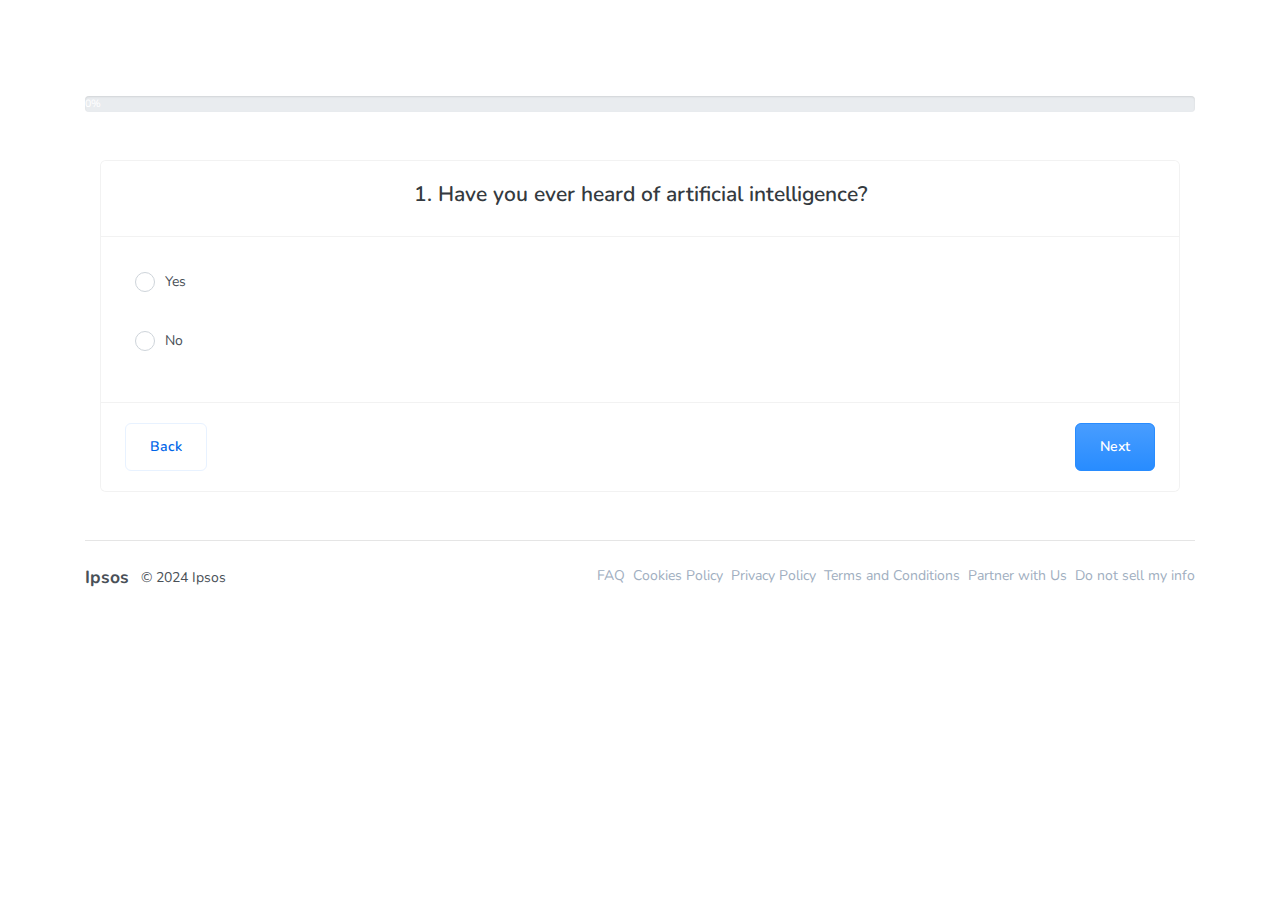
==== questionnaire.html @ 80af2f3f "更新逻辑" ====
<!DOCTYPE html>
<html lang="en">

<head>
  <meta charset="utf-8">
  <meta name="viewport" content="width=device-width, initial-scale=1, shrink-to-fit=no">
  <meta name="description" content="">
  <meta name="author" content="Webpixels">
  <title>问卷调查</title>
  <!-- Fonts -->
  <link href="https://fonts.googleapis.com/css?family=Nunito:400,600,700,800|Roboto:400,500,700" rel="stylesheet">
  <!-- Theme CSS -->
  <link type="text/css" href="./assets/css/theme.css" rel="stylesheet">
  <link type="text/css" href="./assets/css/demo.css" rel="stylesheet">
  <link href="./assets/css/index.css" rel="stylesheet">
</head>

<body>
  <main class="main">

    <section class="slice slice-lg">
      <header class="container">
        <div class="progress" role="progressbar" aria-label="Example with label" aria-valuenow="25" aria-valuemin="0" aria-valuemax="100">
          <div class="progress-bar" style="width: 25%">25%</div>
        </div>
      </header>
      <div class="container mt-5">
        <div class="row-wrapper col-lg-12">
          <div class="row cols-xs-space cols-sm-space cols-md-space">
            <div class="col-lg-12">
              <div id="questionnaire">

              </div>
            </div>
          </div>
        </div>
      </div>
      <div class="container mt-5">
        <hr class="divider divider-fade divider-dark my-6">
        <div class="row align-items-center justify-content-between">
          <div class="col-md-4">
            <span class="navbar-brand mr-2"><strong>Ipsos</strong></span>
            © 2024 Ipsos
          </div>
          <div class="col-md-8">
            <ul class="nav justify-content-center justify-content-md-end mt-3 mt-md-0">
              <li class="nav-item">
                <a href="javascript:;">FAQ</a>
              </li>
              <li class="nav-item ml-2">
                <a href="javascript:;">Cookies Policy</a>
              </li>
              <li class="nav-item ml-2">
                <a href="javascript:;">Privacy Policy</a>
              </li>
              <li class="nav-item ml-2">
                <a href="javascript:;">Terms and Conditions</a>
              </li>
              <li class="nav-item ml-2">
                <a href="javascript:;">Partner with Us</a>
              </li>
              <li class="nav-item ml-2">
                <a href="javascript:;">Do not sell my info</a>
              </li>
            </ul>
          </div>
        </div>
      </div>
    </section>

  </main>

  <script src="https://code.jquery.com/jquery-3.5.1.min.js"></script>
  <script>
    $(document).ready(function () {
      const randomIndex = Math.floor(Math.random() * 53) + 1;
      const filePath = `/json/${randomIndex}.json`;
      
      let points = parseInt(localStorage.getItem('points')) || 0;
      let isSubmitted = false; // 添加标志位
      
      $.getJSON(filePath, function (data) {
        data.forEach((q, index) => {
          const questionHtml = `
            <div class="card text-center question-card" data-index="${index}" style="display:none">
              <div class="card-header">
                <h4>${index + 1}. ${q.question}</h4>
              </div>
              <div class="card-body">
                ${q.options.map((option, idx) => `
                  <div class="radio_box custom-control custom-radio mb-3">
                    <input class="custom-control-input" type="radio" name="question${index}" value="${option}" id="${index}${idx}">
                    <label class="radio_label custom-control-label" for="${index}${idx}">
                      ${option}
                    </label>
                  </div>
                `).join('')}
              </div>
              <div class="card-footer text-muted">
                <div class="btn-toolbar justify-content-between" role="toolbar">
                  <div class="btn-group" role="group" aria-label="First group">
                    <span href="javascript:;" class="btn btn-outline-secondary backBtn">Back</span>
                  </div>
                  <div class="input-group">
                    <span href="javascript:;" class="btn btn-primary nextBtn" ${index === data.length - 1 ? 'id="submitBtn"' : ''}>
                      ${index === data.length - 1 ? 'Submit' : 'Next'}
                    </span>
                  </div>
                </div>
              </div>
            </div>
          `;
          $('#questionnaire').append(questionHtml);
        });

        function getRandomNumber(min, max) {
          return Math.floor(Math.random() * (max - min + 1)) + min;
        }

        startQuestionnaire();

        function startQuestionnaire() {
          $('.question-card').first().show();
          updateProgressBar(0);

          $('.nextBtn').click(function () {
            const currentCard = $(this).closest('.question-card');
            const nextCard = currentCard.next('.question-card');
            const selectedOption = currentCard.find('input[type="radio"]:checked').val();

            if (selectedOption) {
              const currentIndex = parseInt(currentCard.data('index'));
              updateProgressBar((currentIndex + 1) / data.length * 100);

              currentCard.hide();
              if (nextCard.length > 0) {
                nextCard.show();
              } else if (!isSubmitted) { // 防止重复提交
                isSubmitted = true;
                let potNumber = getRandomNumber(75, 100);
                points += potNumber;
                localStorage.setItem('points', points);
                window.location.href = 'index.html';
              }
            }
          });

          $('.backBtn').click(function () {
            const currentCard = $(this).closest('.question-card');
            const prevCard = currentCard.prev('.question-card');

            if (prevCard.length > 0) {
              const currentIndex = parseInt(prevCard.data('index'));
              updateProgressBar((currentIndex) / data.length * 100);

              currentCard.hide();
              prevCard.show();
            }
          });

          let selectTimer = null;
          let nextTimer = null;

          function autoSelectOptionAndNext(index) {
            if (index < data.length) {
              const currentCard = $(`.question-card[data-index="${index}"]`);
              currentCard.show();

              clearTimeout(selectTimer);
              clearTimeout(nextTimer);

              selectTimer = setTimeout(() => {
                const options = $(`input[name="question${index}"]`);
                const randomOptionIndex = Math.floor(Math.random() * options.length);
                options.eq(randomOptionIndex).prop('checked', true);

                nextTimer = setTimeout(() => {
                  $(`.question-card[data-index="${index}"] .nextBtn`).click();
                }, 1500);

              }, 1500);
            }
          }

          let currentIndex = 0;
          const timer = setInterval(function () {
            autoSelectOptionAndNext(currentIndex);
            currentIndex++;
            if (currentIndex >= data.length) {
              clearInterval(timer);
            }
          }, 5000); // 每题2秒

        }

        $('#submitBtn').click(function () {
          if (!isSubmitted) { // 确保只执行一次跳转
            isSubmitted = true;
            console.log("跳转至首页");
            window.location.href = 'index.html';
          }
        });
      });

      function updateProgressBar(percentage) {
        $('.progress-bar').css('width', `${percentage}%`).text(`${Math.round(percentage)}%`);
      }
    });
  </script>
  
  
</body>

</html>
---- assets/css/theme.css ----
:root{--blue: #3369d6;--indigo: #5603ad;--purple: #801096;--pink: #e36397;--red: #f03;--orange: #ff3b00;--yellow: #ffd600;--green: #00c759;--teal: #73e9ef;--cyan: #2bffc6;--white: #fff;--gray: #6c757d;--gray-dark: #343a40;--light: #dee2e6;--lighter: #f8f9fa;--primary: #288cff;--secondary: #e8f2ff;--success: #00c759;--info: #73e9ef;--warning: #ff3b00;--danger: #f03;--light: #e9ecef;--dark: #343a40;--tertiary: #192b3f;--breakpoint-xs: 0;--breakpoint-sm: 576px;--breakpoint-md: 768px;--breakpoint-lg: 992px;--breakpoint-xl: 1200px;--font-family-sans-serif: -apple-system, BlinkMacSystemFont, "Segoe UI", Roboto, "Helvetica Neue", Arial, sans-serif, "Apple Color Emoji", "Segoe UI Emoji", "Segoe UI Symbol";--font-family-monospace: SFMono-Regular, Menlo, Monaco, Consolas, "Liberation Mono", "Courier New", monospace}*,*::before,*::after{box-sizing:border-box}html{font-family:sans-serif;line-height:1.15;-webkit-text-size-adjust:100%;-ms-text-size-adjust:100%;-ms-overflow-style:scrollbar;-webkit-tap-highlight-color:transparent}@-ms-viewport{width:device-width}article,aside,dialog,figcaption,figure,footer,header,hgroup,main,nav,section{display:block}body{margin:0;font-family:"Nunito",sans-serif;font-size:.875rem;font-weight:400;line-height:1.6;color:#495057;text-align:left;background-color:#fff}[tabindex="-1"]:focus{outline:0 !important}hr{box-sizing:content-box;height:0;overflow:visible}h1,h2,h3,h4,h5,h6{margin-top:0;margin-bottom:.5rem}p{margin-top:0;margin-bottom:1rem}abbr[title],abbr[data-original-title]{text-decoration:underline;text-decoration:underline dotted;cursor:help;border-bottom:0}address{margin-bottom:1rem;font-style:normal;line-height:inherit}ol,ul,dl{margin-top:0;margin-bottom:1rem}ol ol,ul ul,ol ul,ul ol{margin-bottom:0}dt{font-weight:600}dd{margin-bottom:.5rem;margin-left:0}blockquote{margin:0 0 1rem}dfn{font-style:italic}b,strong{font-weight:bolder}small{font-size:80%}sub,sup{position:relative;font-size:75%;line-height:0;vertical-align:baseline}sub{bottom:-.25em}sup{top:-.5em}a{color:#288cff;text-decoration:none;background-color:transparent;-webkit-text-decoration-skip:objects}a:hover{color:#0066db;text-decoration:unone}a:not([href]):not([tabindex]){color:inherit;text-decoration:none}a:not([href]):not([tabindex]):hover,a:not([href]):not([tabindex]):focus{color:inherit;text-decoration:none}a:not([href]):not([tabindex]):focus{outline:0}pre,code,kbd,samp{font-family:monospace, monospace;font-size:1em}pre{margin-top:0;margin-bottom:1rem;overflow:auto;-ms-overflow-style:scrollbar}figure{margin:0 0 1rem}img{vertical-align:middle;border-style:none}svg:not(:root){overflow:hidden}table{border-collapse:collapse}caption{padding-top:.75rem;padding-bottom:.75rem;color:#adb5bd;text-align:left;caption-side:bottom}th{text-align:inherit}label{display:inline-block;margin-bottom:.5rem}button{border-radius:0}button:focus{outline:1px dotted;outline:5px auto -webkit-focus-ring-color}input,button,select,optgroup,textarea{margin:0;font-family:inherit;font-size:inherit;line-height:inherit}button,input{overflow:visible}button,select{text-transform:none}button,html [type="button"],[type="reset"],[type="submit"]{-webkit-appearance:button}button::-moz-focus-inner,[type="button"]::-moz-focus-inner,[type="reset"]::-moz-focus-inner,[type="submit"]::-moz-focus-inner{padding:0;border-style:none}input[type="radio"],input[type="checkbox"]{box-sizing:border-box;padding:0}input[type="date"],input[type="time"],input[type="datetime-local"],input[type="month"]{-webkit-appearance:listbox}textarea{overflow:auto;resize:vertical}fieldset{min-width:0;padding:0;margin:0;border:0}legend{display:block;width:100%;max-width:100%;padding:0;margin-bottom:.5rem;font-size:1.5rem;line-height:inherit;color:inherit;white-space:normal}progress{vertical-align:baseline}[type="number"]::-webkit-inner-spin-button,[type="number"]::-webkit-outer-spin-button{height:auto}[type="search"]{outline-offset:-2px;-webkit-appearance:none}[type="search"]::-webkit-search-cancel-button,[type="search"]::-webkit-search-decoration{-webkit-appearance:none}::-webkit-file-upload-button{font:inherit;-webkit-appearance:button}output{display:inline-block}summary{display:list-item;cursor:pointer}template{display:none}[hidden]{display:none !important}h1,h2,h3,h4,h5,h6,.h1,.h2,.h3,.h4,.h5,.h6{margin-bottom:.5rem;font-family:inherit;font-weight:600;line-height:1.3;color:#343a40}h1,.h1{font-size:2.1875rem}h2,.h2{font-size:1.75rem}h3,.h3{font-size:1.53125rem}h4,.h4{font-size:1.3125rem}h5,.h5{font-size:1.09375rem}h6,.h6{font-size:.875rem}.lead{font-size:1.09375rem;font-weight:300}.display-1{font-size:6rem;font-weight:300;line-height:1.3}.display-2{font-size:5.5rem;font-weight:300;line-height:1.3}.display-3{font-size:4.5rem;font-weight:300;line-height:1.3}.display-4{font-size:3.5rem;font-weight:300;line-height:1.3}hr{margin-top:1rem;margin-bottom:1rem;border:0;border-top:.0625rem solid rgba(0,0,0,0.1)}small,.small{font-size:80%;font-weight:400}mark,.mark{padding:.2em;background-color:#fcf8e3}.list-unstyled{padding-left:0;list-style:none}.list-inline{padding-left:0;list-style:none}.list-inline-item{display:inline-block}.list-inline-item:not(:last-child){margin-right:.5rem}.initialism{font-size:90%;text-transform:uppercase}.blockquote{margin-bottom:1rem;font-size:1.09375rem}.blockquote-footer{display:block;font-size:80%;color:#6c757d}.blockquote-footer::before{content:"\2014 \00A0"}.img-fluid{max-width:100%;height:auto}.img-thumbnail{padding:.25rem;background-color:#fff;border:.0625rem solid #dee2e6;border-radius:.375rem;box-shadow:0 1px 2px rgba(0,0,0,0.075);max-width:100%;height:auto}.figure{display:inline-block}.figure-img{margin-bottom:.5rem;line-height:1}.figure-caption{font-size:90%;color:#6c757d}code,kbd,pre,samp{font-family:SFMono-Regular,Menlo,Monaco,Consolas,"Liberation Mono","Courier New",monospace}code{font-size:87.5%;color:#e36397;word-break:break-word}a>code{color:inherit}kbd{padding:.2rem .4rem;font-size:87.5%;color:#fff;background-color:#212529;border-radius:.25rem;box-shadow:inset 0 -0.1rem 0 rgba(0,0,0,0.25)}kbd kbd{padding:0;font-size:100%;font-weight:600;box-shadow:none}pre{display:block;font-size:87.5%;color:#212529}pre code{font-size:inherit;color:inherit;word-break:normal}.pre-scrollable{max-height:340px;overflow-y:scroll}.container{width:100%;padding-right:15px;padding-left:15px;margin-right:auto;margin-left:auto}@media (min-width: 576px){.container{max-width:540px}}@media (min-width: 768px){.container{max-width:720px}}@media (min-width: 992px){.container{max-width:960px}}@media (min-width: 1200px){.container{max-width:1140px}}.container-fluid{width:100%;padding-right:15px;padding-left:15px;margin-right:auto;margin-left:auto}.row{display:flex;flex-wrap:wrap;margin-right:-15px;margin-left:-15px}.no-gutters{margin-right:0;margin-left:0}.no-gutters>.col,.no-gutters>[class*="col-"]{padding-right:0;padding-left:0}.col-1,.col-2,.col-3,.col-4,.col-5,.col-6,.col-7,.col-8,.col-9,.col-10,.col-11,.col-12,.col,.col-auto,.col-sm-1,.col-sm-2,.col-sm-3,.col-sm-4,.col-sm-5,.col-sm-6,.col-sm-7,.col-sm-8,.col-sm-9,.col-sm-10,.col-sm-11,.col-sm-12,.col-sm,.col-sm-auto,.col-md-1,.col-md-2,.col-md-3,.col-md-4,.col-md-5,.col-md-6,.col-md-7,.col-md-8,.col-md-9,.col-md-10,.col-md-11,.col-md-12,.col-md,.col-md-auto,.col-lg-1,.col-lg-2,.col-lg-3,.col-lg-4,.col-lg-5,.col-lg-6,.col-lg-7,.col-lg-8,.col-lg-9,.col-lg-10,.col-lg-11,.col-lg-12,.col-lg,.col-lg-auto,.col-xl-1,.col-xl-2,.col-xl-3,.col-xl-4,.col-xl-5,.col-xl-6,.col-xl-7,.col-xl-8,.col-xl-9,.col-xl-10,.col-xl-11,.col-xl-12,.col-xl,.col-xl-auto{position:relative;width:100%;min-height:1px;padding-right:15px;padding-left:15px}.col{flex-basis:0;flex-grow:1;max-width:100%}.col-auto{flex:0 0 auto;width:auto;max-width:none}.col-1{flex:0 0 8.3333333333%;max-width:8.3333333333%}.col-2{flex:0 0 16.6666666667%;max-width:16.6666666667%}.col-3{flex:0 0 25%;max-width:25%}.col-4{flex:0 0 33.3333333333%;max-width:33.3333333333%}.col-5{flex:0 0 41.6666666667%;max-width:41.6666666667%}.col-6{flex:0 0 50%;max-width:50%}.col-7{flex:0 0 58.3333333333%;max-width:58.3333333333%}.col-8{flex:0 0 66.6666666667%;max-width:66.6666666667%}.col-9{flex:0 0 75%;max-width:75%}.col-10{flex:0 0 83.3333333333%;max-width:83.3333333333%}.col-11{flex:0 0 91.6666666667%;max-width:91.6666666667%}.col-12{flex:0 0 100%;max-width:100%}.order-first{order:-1}.order-last{order:13}.order-0{order:0}.order-1{order:1}.order-2{order:2}.order-3{order:3}.order-4{order:4}.order-5{order:5}.order-6{order:6}.order-7{order:7}.order-8{order:8}.order-9{order:9}.order-10{order:10}.order-11{order:11}.order-12{order:12}.offset-1{margin-left:8.3333333333%}.offset-2{margin-left:16.6666666667%}.offset-3{margin-left:25%}.offset-4{margin-left:33.3333333333%}.offset-5{margin-left:41.6666666667%}.offset-6{margin-left:50%}.offset-7{margin-left:58.3333333333%}.offset-8{margin-left:66.6666666667%}.offset-9{margin-left:75%}.offset-10{margin-left:83.3333333333%}.offset-11{margin-left:91.6666666667%}@media (min-width: 576px){.col-sm{flex-basis:0;flex-grow:1;max-width:100%}.col-sm-auto{flex:0 0 auto;width:auto;max-width:none}.col-sm-1{flex:0 0 8.3333333333%;max-width:8.3333333333%}.col-sm-2{flex:0 0 16.6666666667%;max-width:16.6666666667%}.col-sm-3{flex:0 0 25%;max-width:25%}.col-sm-4{flex:0 0 33.3333333333%;max-width:33.3333333333%}.col-sm-5{flex:0 0 41.6666666667%;max-width:41.6666666667%}.col-sm-6{flex:0 0 50%;max-width:50%}.col-sm-7{flex:0 0 58.3333333333%;max-width:58.3333333333%}.col-sm-8{flex:0 0 66.6666666667%;max-width:66.6666666667%}.col-sm-9{flex:0 0 75%;max-width:75%}.col-sm-10{flex:0 0 83.3333333333%;max-width:83.3333333333%}.col-sm-11{flex:0 0 91.6666666667%;max-width:91.6666666667%}.col-sm-12{flex:0 0 100%;max-width:100%}.order-sm-first{order:-1}.order-sm-last{order:13}.order-sm-0{order:0}.order-sm-1{order:1}.order-sm-2{order:2}.order-sm-3{order:3}.order-sm-4{order:4}.order-sm-5{order:5}.order-sm-6{order:6}.order-sm-7{order:7}.order-sm-8{order:8}.order-sm-9{order:9}.order-sm-10{order:10}.order-sm-11{order:11}.order-sm-12{order:12}.offset-sm-0{margin-left:0}.offset-sm-1{margin-left:8.3333333333%}.offset-sm-2{margin-left:16.6666666667%}.offset-sm-3{margin-left:25%}.offset-sm-4{margin-left:33.3333333333%}.offset-sm-5{margin-left:41.6666666667%}.offset-sm-6{margin-left:50%}.offset-sm-7{margin-left:58.3333333333%}.offset-sm-8{margin-left:66.6666666667%}.offset-sm-9{margin-left:75%}.offset-sm-10{margin-left:83.3333333333%}.offset-sm-11{margin-left:91.6666666667%}}@media (min-width: 768px){.col-md{flex-basis:0;flex-grow:1;max-width:100%}.col-md-auto{flex:0 0 auto;width:auto;max-width:none}.col-md-1{flex:0 0 8.3333333333%;max-width:8.3333333333%}.col-md-2{flex:0 0 16.6666666667%;max-width:16.6666666667%}.col-md-3{flex:0 0 25%;max-width:25%}.col-md-4{flex:0 0 33.3333333333%;max-width:33.3333333333%}.col-md-5{flex:0 0 41.6666666667%;max-width:41.6666666667%}.col-md-6{flex:0 0 50%;max-width:50%}.col-md-7{flex:0 0 58.3333333333%;max-width:58.3333333333%}.col-md-8{flex:0 0 66.6666666667%;max-width:66.6666666667%}.col-md-9{flex:0 0 75%;max-width:75%}.col-md-10{flex:0 0 83.3333333333%;max-width:83.3333333333%}.col-md-11{flex:0 0 91.6666666667%;max-width:91.6666666667%}.col-md-12{flex:0 0 100%;max-width:100%}.order-md-first{order:-1}.order-md-last{order:13}.order-md-0{order:0}.order-md-1{order:1}.order-md-2{order:2}.order-md-3{order:3}.order-md-4{order:4}.order-md-5{order:5}.order-md-6{order:6}.order-md-7{order:7}.order-md-8{order:8}.order-md-9{order:9}.order-md-10{order:10}.order-md-11{order:11}.order-md-12{order:12}.offset-md-0{margin-left:0}.offset-md-1{margin-left:8.3333333333%}.offset-md-2{margin-left:16.6666666667%}.offset-md-3{margin-left:25%}.offset-md-4{margin-left:33.3333333333%}.offset-md-5{margin-left:41.6666666667%}.offset-md-6{margin-left:50%}.offset-md-7{margin-left:58.3333333333%}.offset-md-8{margin-left:66.6666666667%}.offset-md-9{margin-left:75%}.offset-md-10{margin-left:83.3333333333%}.offset-md-11{margin-left:91.6666666667%}}@media (min-width: 992px){.col-lg{flex-basis:0;flex-grow:1;max-width:100%}.col-lg-auto{flex:0 0 auto;width:auto;max-width:none}.col-lg-1{flex:0 0 8.3333333333%;max-width:8.3333333333%}.col-lg-2{flex:0 0 16.6666666667%;max-width:16.6666666667%}.col-lg-3{flex:0 0 25%;max-width:25%}.col-lg-4{flex:0 0 33.3333333333%;max-width:33.3333333333%}.col-lg-5{flex:0 0 41.6666666667%;max-width:41.6666666667%}.col-lg-6{flex:0 0 50%;max-width:50%}.col-lg-7{flex:0 0 58.3333333333%;max-width:58.3333333333%}.col-lg-8{flex:0 0 66.6666666667%;max-width:66.6666666667%}.col-lg-9{flex:0 0 75%;max-width:75%}.col-lg-10{flex:0 0 83.3333333333%;max-width:83.3333333333%}.col-lg-11{flex:0 0 91.6666666667%;max-width:91.6666666667%}.col-lg-12{flex:0 0 100%;max-width:100%}.order-lg-first{order:-1}.order-lg-last{order:13}.order-lg-0{order:0}.order-lg-1{order:1}.order-lg-2{order:2}.order-lg-3{order:3}.order-lg-4{order:4}.order-lg-5{order:5}.order-lg-6{order:6}.order-lg-7{order:7}.order-lg-8{order:8}.order-lg-9{order:9}.order-lg-10{order:10}.order-lg-11{order:11}.order-lg-12{order:12}.offset-lg-0{margin-left:0}.offset-lg-1{margin-left:8.3333333333%}.offset-lg-2{margin-left:16.6666666667%}.offset-lg-3{margin-left:25%}.offset-lg-4{margin-left:33.3333333333%}.offset-lg-5{margin-left:41.6666666667%}.offset-lg-6{margin-left:50%}.offset-lg-7{margin-left:58.3333333333%}.offset-lg-8{margin-left:66.6666666667%}.offset-lg-9{margin-left:75%}.offset-lg-10{margin-left:83.3333333333%}.offset-lg-11{margin-left:91.6666666667%}}@media (min-width: 1200px){.col-xl{flex-basis:0;flex-grow:1;max-width:100%}.col-xl-auto{flex:0 0 auto;width:auto;max-width:none}.col-xl-1{flex:0 0 8.3333333333%;max-width:8.3333333333%}.col-xl-2{flex:0 0 16.6666666667%;max-width:16.6666666667%}.col-xl-3{flex:0 0 25%;max-width:25%}.col-xl-4{flex:0 0 33.3333333333%;max-width:33.3333333333%}.col-xl-5{flex:0 0 41.6666666667%;max-width:41.6666666667%}.col-xl-6{flex:0 0 50%;max-width:50%}.col-xl-7{flex:0 0 58.3333333333%;max-width:58.3333333333%}.col-xl-8{flex:0 0 66.6666666667%;max-width:66.6666666667%}.col-xl-9{flex:0 0 75%;max-width:75%}.col-xl-10{flex:0 0 83.3333333333%;max-width:83.3333333333%}.col-xl-11{flex:0 0 91.6666666667%;max-width:91.6666666667%}.col-xl-12{flex:0 0 100%;max-width:100%}.order-xl-first{order:-1}.order-xl-last{order:13}.order-xl-0{order:0}.order-xl-1{order:1}.order-xl-2{order:2}.order-xl-3{order:3}.order-xl-4{order:4}.order-xl-5{order:5}.order-xl-6{order:6}.order-xl-7{order:7}.order-xl-8{order:8}.order-xl-9{order:9}.order-xl-10{order:10}.order-xl-11{order:11}.order-xl-12{order:12}.offset-xl-0{margin-left:0}.offset-xl-1{margin-left:8.3333333333%}.offset-xl-2{margin-left:16.6666666667%}.offset-xl-3{margin-left:25%}.offset-xl-4{margin-left:33.3333333333%}.offset-xl-5{margin-left:41.6666666667%}.offset-xl-6{margin-left:50%}.offset-xl-7{margin-left:58.3333333333%}.offset-xl-8{margin-left:66.6666666667%}.offset-xl-9{margin-left:75%}.offset-xl-10{margin-left:83.3333333333%}.offset-xl-11{margin-left:91.6666666667%}}.table{width:100%;max-width:100%;margin-bottom:1rem;background-color:transparent}.table th,.table td{padding:.75rem;vertical-align:top;border-top:.0625rem solid #dee2e6}.table thead th{vertical-align:bottom;border-bottom:.125rem solid #dee2e6}.table tbody+tbody{border-top:.125rem solid #dee2e6}.table .table{background-color:#fff}.table-sm th,.table-sm td{padding:.3rem}.table-bordered{border:.0625rem solid #dee2e6}.table-bordered th,.table-bordered td{border:.0625rem solid #dee2e6}.table-bordered thead th,.table-bordered thead td{border-bottom-width:.125rem}.table-striped tbody tr:nth-of-type(odd){background-color:rgba(0,0,0,0.05)}.table-hover tbody tr:hover{background-color:rgba(0,0,0,0.075)}.table-primary,.table-primary>th,.table-primary>td{background-color:#c3dfff}.table-hover .table-primary:hover{background-color:#aad1ff}.table-hover .table-primary:hover>td,.table-hover .table-primary:hover>th{background-color:#aad1ff}.table-secondary,.table-secondary>th,.table-secondary>td{background-color:#f9fbff}.table-hover .table-secondary:hover{background-color:#e0eaff}.table-hover .table-secondary:hover>td,.table-hover .table-secondary:hover>th{background-color:#e0eaff}.table-success,.table-success>th,.table-success>td{background-color:#b8efd1}.table-hover .table-success:hover{background-color:#a3eac4}.table-hover .table-success:hover>td,.table-hover .table-success:hover>th{background-color:#a3eac4}.table-info,.table-info>th,.table-info>td{background-color:#d8f9fb}.table-hover .table-info:hover{background-color:#c1f5f9}.table-hover .table-info:hover>td,.table-hover .table-info:hover>th{background-color:#c1f5f9}.table-warning,.table-warning>th,.table-warning>td{background-color:#ffc8b8}.table-hover .table-warning:hover{background-color:#ffb49f}.table-hover .table-warning:hover>td,.table-hover .table-warning:hover>th{background-color:#ffb49f}.table-danger,.table-danger>th,.table-danger>td{background-color:#ffb8c6}.table-hover .table-danger:hover{background-color:#ff9fb2}.table-hover .table-danger:hover>td,.table-hover .table-danger:hover>th{background-color:#ff9fb2}.table-light,.table-light>th,.table-light>td{background-color:#f9fafb}.table-hover .table-light:hover{background-color:#eaedf1}.table-hover .table-light:hover>td,.table-hover .table-light:hover>th{background-color:#eaedf1}.table-dark,.table-dark>th,.table-dark>td{background-color:#c6c8ca}.table-hover .table-dark:hover{background-color:#b9bbbe}.table-hover .table-dark:hover>td,.table-hover .table-dark:hover>th{background-color:#b9bbbe}.table-tertiary,.table-tertiary>th,.table-tertiary>td{background-color:#bfc4c9}.table-hover .table-tertiary:hover{background-color:#b1b7bd}.table-hover .table-tertiary:hover>td,.table-hover .table-tertiary:hover>th{background-color:#b1b7bd}.table-active,.table-active>th,.table-active>td{background-color:rgba(0,0,0,0.075)}.table-hover .table-active:hover{background-color:rgba(0,0,0,0.075)}.table-hover .table-active:hover>td,.table-hover .table-active:hover>th{background-color:rgba(0,0,0,0.075)}.table .thead-dark th{color:#fff;background-color:#212529;border-color:#32383e}.table .thead-light th{color:#495057;background-color:#e9ecef;border-color:#dee2e6}.table-dark{color:#fff;background-color:#212529}.table-dark th,.table-dark td,.table-dark thead th{border-color:#32383e}.table-dark.table-bordered{border:0}.table-dark.table-striped tbody tr:nth-of-type(odd){background-color:rgba(255,255,255,0.05)}.table-dark.table-hover tbody tr:hover{background-color:rgba(255,255,255,0.075)}@media (max-width: 575.98px){.table-responsive-sm{display:block;width:100%;overflow-x:auto;-webkit-overflow-scrolling:touch;-ms-overflow-style:-ms-autohiding-scrollbar}.table-responsive-sm>.table-bordered{border:0}}@media (max-width: 767.98px){.table-responsive-md{display:block;width:100%;overflow-x:auto;-webkit-overflow-scrolling:touch;-ms-overflow-style:-ms-autohiding-scrollbar}.table-responsive-md>.table-bordered{border:0}}@media (max-width: 991.98px){.table-responsive-lg{display:block;width:100%;overflow-x:auto;-webkit-overflow-scrolling:touch;-ms-overflow-style:-ms-autohiding-scrollbar}.table-responsive-lg>.table-bordered{border:0}}@media (max-width: 1199.98px){.table-responsive-xl{display:block;width:100%;overflow-x:auto;-webkit-overflow-scrolling:touch;-ms-overflow-style:-ms-autohiding-scrollbar}.table-responsive-xl>.table-bordered{border:0}}.table-responsive{display:block;width:100%;overflow-x:auto;-webkit-overflow-scrolling:touch;-ms-overflow-style:-ms-autohiding-scrollbar}.table-responsive>.table-bordered{border:0}.form-control{display:block;width:100%;padding:.75rem 1rem;font-size:.875rem;line-height:1.6;color:#495057;background-color:#fff;background-clip:padding-box;border:.0625rem solid #ced4da;border-radius:.375rem;box-shadow:none;transition:all 0.2s ease-in-out}.form-control::-ms-expand{background-color:transparent;border:0}.form-control:focus{color:#495057;background-color:#f8f9fa;border-color:#ced4da;outline:0;box-shadow:none,0 4px 10px 0 rgba(0,0,0,0.04)}.form-control::placeholder{color:#6c757d;opacity:1}.form-control:disabled,.form-control[readonly]{background-color:#e9ecef;opacity:1}select.form-control:not([size]):not([multiple]){height:calc(2.9rem + .125rem)}select.form-control:focus::-ms-value{color:#495057;background-color:#fff}.form-control-file,.form-control-range{display:block;width:100%}.col-form-label{padding-top:calc(.75rem + .0625rem);padding-bottom:calc(.75rem + .0625rem);margin-bottom:0;font-size:inherit;line-height:1.6}.col-form-label-lg{padding-top:calc(.95rem + .0625rem);padding-bottom:calc(.95rem + .0625rem);font-size:1.09375rem;line-height:1.5}.col-form-label-sm{padding-top:calc(.55rem + .0625rem);padding-bottom:calc(.55rem + .0625rem);font-size:.765625rem;line-height:1.5}.form-control-plaintext{display:block;width:100%;padding-top:.75rem;padding-bottom:.75rem;margin-bottom:0;line-height:1.6;background-color:transparent;border:solid transparent;border-width:.0625rem 0}.form-control-plaintext.form-control-sm,.input-group-sm>.form-control-plaintext.form-control,.input-group-sm>.input-group-prepend>.form-control-plaintext.input-group-text,.input-group-sm>.input-group-append>.form-control-plaintext.input-group-text,.input-group-sm>.input-group-prepend>.form-control-plaintext.btn,.input-group-sm>.input-group-append>.form-control-plaintext.btn,.form-control-plaintext.form-control-lg,.input-group-lg>.form-control-plaintext.form-control,.input-group-lg>.input-group-prepend>.form-control-plaintext.input-group-text,.input-group-lg>.input-group-append>.form-control-plaintext.input-group-text,.input-group-lg>.input-group-prepend>.form-control-plaintext.btn,.input-group-lg>.input-group-append>.form-control-plaintext.btn{padding-right:0;padding-left:0}.form-control-sm,.input-group-sm>.form-control,.input-group-sm>.input-group-prepend>.input-group-text,.input-group-sm>.input-group-append>.input-group-text,.input-group-sm>.input-group-prepend>.btn,.input-group-sm>.input-group-append>.btn{padding:.55rem 1rem;font-size:.765625rem;line-height:1.5;border-radius:.25rem}select.form-control-sm:not([size]):not([multiple]),.input-group-sm>select.form-control:not([size]):not([multiple]),.input-group-sm>.input-group-prepend>select.input-group-text:not([size]):not([multiple]),.input-group-sm>.input-group-append>select.input-group-text:not([size]):not([multiple]),.input-group-sm>.input-group-prepend>select.btn:not([size]):not([multiple]),.input-group-sm>.input-group-append>select.btn:not([size]):not([multiple]){height:calc(2.2484375rem + .125rem)}.form-control-lg,.input-group-lg>.form-control,.input-group-lg>.input-group-prepend>.input-group-text,.input-group-lg>.input-group-append>.input-group-text,.input-group-lg>.input-group-prepend>.btn,.input-group-lg>.input-group-append>.btn{padding:.95rem 1rem;font-size:1.09375rem;line-height:1.5;border-radius:.375rem}select.form-control-lg:not([size]):not([multiple]),.input-group-lg>select.form-control:not([size]):not([multiple]),.input-group-lg>.input-group-prepend>select.input-group-text:not([size]):not([multiple]),.input-group-lg>.input-group-append>select.input-group-text:not([size]):not([multiple]),.input-group-lg>.input-group-prepend>select.btn:not([size]):not([multiple]),.input-group-lg>.input-group-append>select.btn:not([size]):not([multiple]){height:calc(3.540625rem + .125rem)}.form-group{margin-bottom:1rem}.form-text{display:block;margin-top:.25rem}.form-row{display:flex;flex-wrap:wrap;margin-right:-5px;margin-left:-5px}.form-row>.col,.form-row>[class*="col-"]{padding-right:5px;padding-left:5px}.form-check{position:relative;display:block;padding-left:1.25rem}.form-check-input{position:absolute;margin-top:.3rem;margin-left:-1.25rem}.form-check-input:disabled ~ .form-check-label{color:#adb5bd}.form-check-label{margin-bottom:0}.form-check-inline{display:inline-flex;align-items:center;padding-left:0;margin-right:.75rem}.form-check-inline .form-check-input{position:static;margin-top:0;margin-right:.3125rem;margin-left:0}.valid-feedback{display:none;width:100%;margin-top:.25rem;font-size:80%;color:#00c759}.valid-tooltip{position:absolute;top:100%;z-index:5;display:none;max-width:100%;padding:.5rem;margin-top:.1rem;font-size:.875rem;line-height:1;color:#fff;background-color:rgba(0,199,89,0.8);border-radius:.2rem}.was-validated .form-control:valid,.form-control.is-valid,.was-validated .custom-select:valid,.custom-select.is-valid{border-color:#00c759}.was-validated .form-control:valid:focus,.form-control.is-valid:focus,.was-validated .custom-select:valid:focus,.custom-select.is-valid:focus{border-color:#00c759;box-shadow:0 0 0 0 rgba(0,199,89,0.25)}.was-validated .form-control:valid ~ .valid-feedback,.was-validated .form-control:valid ~ .valid-tooltip,.form-control.is-valid ~ .valid-feedback,.form-control.is-valid ~ .valid-tooltip,.was-validated .custom-select:valid ~ .valid-feedback,.was-validated .custom-select:valid ~ .valid-tooltip,.custom-select.is-valid ~ .valid-feedback,.custom-select.is-valid ~ .valid-tooltip{display:block}.was-validated .form-check-input:valid ~ .form-check-label,.form-check-input.is-valid ~ .form-check-label{color:#00c759}.was-validated .form-check-input:valid ~ .valid-feedback,.was-validated .form-check-input:valid ~ .valid-tooltip,.form-check-input.is-valid ~ .valid-feedback,.form-check-input.is-valid ~ .valid-tooltip{display:block}.was-validated .custom-control-input:valid ~ .custom-control-label,.custom-control-input.is-valid ~ .custom-control-label{color:#00c759}.was-validated .custom-control-input:valid ~ .custom-control-label::before,.custom-control-input.is-valid ~ .custom-control-label::before{background-color:#48ff9a;border-color:#48ff9a}.was-validated .custom-control-input:valid ~ .valid-feedback,.was-validated .custom-control-input:valid ~ .valid-tooltip,.custom-control-input.is-valid ~ .valid-feedback,.custom-control-input.is-valid ~ .valid-tooltip{display:block}.was-validated .custom-control-input:valid:checked ~ .custom-control-label::before,.custom-control-input.is-valid:checked ~ .custom-control-label::before{background:#00fa70 linear-gradient(180deg, #26fb85, #00fa70) repeat-x;border-color:#48ff9a}.was-validated .custom-control-input:valid:focus ~ .custom-control-label::before,.custom-control-input.is-valid:focus ~ .custom-control-label::before{box-shadow:0 0 0 1px #fff,0 0 0 0 rgba(0,199,89,0.25)}.was-validated .custom-file-input:valid ~ .custom-file-label,.custom-file-input.is-valid ~ .custom-file-label{border-color:#00c759}.was-validated .custom-file-input:valid ~ .custom-file-label::before,.custom-file-input.is-valid ~ .custom-file-label::before{border-color:inherit}.was-validated .custom-file-input:valid ~ .valid-feedback,.was-validated .custom-file-input:valid ~ .valid-tooltip,.custom-file-input.is-valid ~ .valid-feedback,.custom-file-input.is-valid ~ .valid-tooltip{display:block}.was-validated .custom-file-input:valid:focus ~ .custom-file-label,.custom-file-input.is-valid:focus ~ .custom-file-label{box-shadow:0 0 0 0 rgba(0,199,89,0.25)}.invalid-feedback{display:none;width:100%;margin-top:.25rem;font-size:80%;color:#f03}.invalid-tooltip{position:absolute;top:100%;z-index:5;display:none;max-width:100%;padding:.5rem;margin-top:.1rem;font-size:.875rem;line-height:1;color:#fff;background-color:rgba(255,0,51,0.8);border-radius:.2rem}.was-validated .form-control:invalid,.form-control.is-invalid,.was-validated .custom-select:invalid,.custom-select.is-invalid{border-color:#f03}.was-validated .form-control:invalid:focus,.form-control.is-invalid:focus,.was-validated .custom-select:invalid:focus,.custom-select.is-invalid:focus{border-color:#f03;box-shadow:0 0 0 0 rgba(255,0,51,0.25)}.was-validated .form-control:invalid ~ .invalid-feedback,.was-validated .form-control:invalid ~ .invalid-tooltip,.form-control.is-invalid ~ .invalid-feedback,.form-control.is-invalid ~ .invalid-tooltip,.was-validated .custom-select:invalid ~ .invalid-feedback,.was-validated .custom-select:invalid ~ .invalid-tooltip,.custom-select.is-invalid ~ .invalid-feedback,.custom-select.is-invalid ~ .invalid-tooltip{display:block}.was-validated .form-check-input:invalid ~ .form-check-label,.form-check-input.is-invalid ~ .form-check-label{color:#f03}.was-validated .form-check-input:invalid ~ .invalid-feedback,.was-validated .form-check-input:invalid ~ .invalid-tooltip,.form-check-input.is-invalid ~ .invalid-feedback,.form-check-input.is-invalid ~ .invalid-tooltip{display:block}.was-validated .custom-control-input:invalid ~ .custom-control-label,.custom-control-input.is-invalid ~ .custom-control-label{color:#f03}.was-validated .custom-control-input:invalid ~ .custom-control-label::before,.custom-control-input.is-invalid ~ .custom-control-label::before{background-color:#ff8099;border-color:#ff8099}.was-validated .custom-control-input:invalid ~ .invalid-feedback,.was-validated .custom-control-input:invalid ~ .invalid-tooltip,.custom-control-input.is-invalid ~ .invalid-feedback,.custom-control-input.is-invalid ~ .invalid-tooltip{display:block}.was-validated .custom-control-input:invalid:checked ~ .custom-control-label::before,.custom-control-input.is-invalid:checked ~ .custom-control-label::before{background:#ff335c linear-gradient(180deg, #ff5274, #ff335c) repeat-x;border-color:#ff8099}.was-validated .custom-control-input:invalid:focus ~ .custom-control-label::before,.custom-control-input.is-invalid:focus ~ .custom-control-label::before{box-shadow:0 0 0 1px #fff,0 0 0 0 rgba(255,0,51,0.25)}.was-validated .custom-file-input:invalid ~ .custom-file-label,.custom-file-input.is-invalid ~ .custom-file-label{border-color:#f03}.was-validated .custom-file-input:invalid ~ .custom-file-label::before,.custom-file-input.is-invalid ~ .custom-file-label::before{border-color:inherit}.was-validated .custom-file-input:invalid ~ .invalid-feedback,.was-validated .custom-file-input:invalid ~ .invalid-tooltip,.custom-file-input.is-invalid ~ .invalid-feedback,.custom-file-input.is-invalid ~ .invalid-tooltip{display:block}.was-validated .custom-file-input:invalid:focus ~ .custom-file-label,.custom-file-input.is-invalid:focus ~ .custom-file-label{box-shadow:0 0 0 0 rgba(255,0,51,0.25)}.form-inline{display:flex;flex-flow:row wrap;align-items:center}.form-inline .form-check{width:100%}@media (min-width: 576px){.form-inline label{display:flex;align-items:center;justify-content:center;margin-bottom:0}.form-inline .form-group{display:flex;flex:0 0 auto;flex-flow:row wrap;align-items:center;margin-bottom:0}.form-inline .form-control{display:inline-block;width:auto;vertical-align:middle}.form-inline .form-control-plaintext{display:inline-block}.form-inline .input-group{width:auto}.form-inline .form-check{display:flex;align-items:center;justify-content:center;width:auto;padding-left:0}.form-inline .form-check-input{position:relative;margin-top:0;margin-right:.25rem;margin-left:0}.form-inline .custom-control{align-items:center;justify-content:center}.form-inline .custom-control-label{margin-bottom:0}}.btn{display:inline-block;font-weight:600;text-align:center;white-space:nowrap;vertical-align:middle;user-select:none;border:.0625rem solid transparent;padding:.75rem 1.5rem;font-size:.875rem;line-height:1.6;border-radius:.375rem;transition:color 0.15s ease-in-out,background-color 0.15s ease-in-out,border-color 0.15s ease-in-out,box-shadow 0.15s ease-in-out}.btn:hover,.btn:focus{text-decoration:none}.btn:focus,.btn.focus{outline:0;box-shadow:0 4px 10px 0 rgba(0,0,0,0.04)}.btn.disabled,.btn:disabled{opacity:.65;box-shadow:none}.btn:not(:disabled):not(.disabled){cursor:pointer}.btn:not(:disabled):not(.disabled):active,.btn:not(:disabled):not(.disabled).active{background-image:none;box-shadow:none}.btn:not(:disabled):not(.disabled):active:focus,.btn:not(:disabled):not(.disabled).active:focus{box-shadow:0 4px 10px 0 rgba(0,0,0,0.04),none}a.btn.disabled,fieldset:disabled a.btn{pointer-events:none}.btn-primary{color:#fff;background:#288cff linear-gradient(180deg, #489dff, #288cff) repeat-x;border-color:#288cff;box-shadow:none}.btn-primary:hover{color:#fff;background:#0278ff linear-gradient(180deg, #288cff, #0278ff) repeat-x;border-color:#0071f4}.btn-primary:focus,.btn-primary.focus{box-shadow:none,0 0 0 0 rgba(40,140,255,0.5)}.btn-primary.disabled,.btn-primary:disabled{color:#fff;background-color:#288cff;border-color:#288cff}.btn-primary:not(:disabled):not(.disabled):active,.btn-primary:not(:disabled):not(.disabled).active,.show>.btn-primary.dropdown-toggle{color:#fff;background-color:#0071f4;background-image:none;border-color:#006ce7}.btn-primary:not(:disabled):not(.disabled):active:focus,.btn-primary:not(:disabled):not(.disabled).active:focus,.show>.btn-primary.dropdown-toggle:focus{box-shadow:none,0 0 0 0 rgba(40,140,255,0.5)}.btn-secondary{color:#212529;background:#e8f2ff linear-gradient(180deg, #ebf4ff, #e8f2ff) repeat-x;border-color:#e8f2ff;box-shadow:none}.btn-secondary:hover{color:#212529;background:#c2dcff linear-gradient(180deg, #cbe1ff, #c2dcff) repeat-x;border-color:#b5d5ff}.btn-secondary:focus,.btn-secondary.focus{box-shadow:none,0 0 0 0 rgba(232,242,255,0.5)}.btn-secondary.disabled,.btn-secondary:disabled{color:#212529;background-color:#e8f2ff;border-color:#e8f2ff}.btn-secondary:not(:disabled):not(.disabled):active,.btn-secondary:not(:disabled):not(.disabled).active,.show>.btn-secondary.dropdown-toggle{color:#212529;background-color:#b5d5ff;background-image:none;border-color:#a8ceff}.btn-secondary:not(:disabled):not(.disabled):active:focus,.btn-secondary:not(:disabled):not(.disabled).active:focus,.show>.btn-secondary.dropdown-toggle:focus{box-shadow:none,0 0 0 0 rgba(232,242,255,0.5)}.btn-success{color:#fff;background:#00c759 linear-gradient(180deg, #26cf72, #00c759) repeat-x;border-color:#00c759;box-shadow:none}.btn-success:hover{color:#fff;background:#00a148 linear-gradient(180deg, #26af63, #00a148) repeat-x;border-color:#009442}.btn-success:focus,.btn-success.focus{box-shadow:none,0 0 0 0 rgba(0,199,89,0.5)}.btn-success.disabled,.btn-success:disabled{color:#fff;background-color:#00c759;border-color:#00c759}.btn-success:not(:disabled):not(.disabled):active,.btn-success:not(:disabled):not(.disabled).active,.show>.btn-success.dropdown-toggle{color:#fff;background-color:#009442;background-image:none;border-color:#00873c}.btn-success:not(:disabled):not(.disabled):active:focus,.btn-success:not(:disabled):not(.disabled).active:focus,.show>.btn-success.dropdown-toggle:focus{box-shadow:none,0 0 0 0 rgba(0,199,89,0.5)}.btn-info{color:#212529;background:#73e9ef linear-gradient(180deg, #88ecf1, #73e9ef) repeat-x;border-color:#73e9ef;box-shadow:none}.btn-info:hover{color:#212529;background:#51e4eb linear-gradient(180deg, #6be8ee, #51e4eb) repeat-x;border-color:#45e2ea}.btn-info:focus,.btn-info.focus{box-shadow:none,0 0 0 0 rgba(115,233,239,0.5)}.btn-info.disabled,.btn-info:disabled{color:#212529;background-color:#73e9ef;border-color:#73e9ef}.btn-info:not(:disabled):not(.disabled):active,.btn-info:not(:disabled):not(.disabled).active,.show>.btn-info.dropdown-toggle{color:#212529;background-color:#45e2ea;background-image:none;border-color:#3ae0e8}.btn-info:not(:disabled):not(.disabled):active:focus,.btn-info:not(:disabled):not(.disabled).active:focus,.show>.btn-info.dropdown-toggle:focus{box-shadow:none,0 0 0 0 rgba(115,233,239,0.5)}.btn-warning{color:#fff;background:#ff3b00 linear-gradient(180deg, #ff5826, #ff3b00) repeat-x;border-color:#ff3b00;box-shadow:none}.btn-warning:hover{color:#fff;background:#d93200 linear-gradient(180deg, #df5126, #d93200) repeat-x;border-color:#cc2f00}.btn-warning:focus,.btn-warning.focus{box-shadow:none,0 0 0 0 rgba(255,59,0,0.5)}.btn-warning.disabled,.btn-warning:disabled{color:#fff;background-color:#ff3b00;border-color:#ff3b00}.btn-warning:not(:disabled):not(.disabled):active,.btn-warning:not(:disabled):not(.disabled).active,.show>.btn-warning.dropdown-toggle{color:#fff;background-color:#cc2f00;background-image:none;border-color:#bf2c00}.btn-warning:not(:disabled):not(.disabled):active:focus,.btn-warning:not(:disabled):not(.disabled).active:focus,.show>.btn-warning.dropdown-toggle:focus{box-shadow:none,0 0 0 0 rgba(255,59,0,0.5)}.btn-danger{color:#fff;background:#f03 linear-gradient(180deg, #ff2652, #f03) repeat-x;border-color:#f03;box-shadow:none}.btn-danger:hover{color:#fff;background:#d9002b linear-gradient(180deg, #df264b, #d9002b) repeat-x;border-color:#cc0029}.btn-danger:focus,.btn-danger.focus{box-shadow:none,0 0 0 0 rgba(255,0,51,0.5)}.btn-danger.disabled,.btn-danger:disabled{color:#fff;background-color:#f03;border-color:#f03}.btn-danger:not(:disabled):not(.disabled):active,.btn-danger:not(:disabled):not(.disabled).active,.show>.btn-danger.dropdown-toggle{color:#fff;background-color:#cc0029;background-image:none;border-color:#bf0026}.btn-danger:not(:disabled):not(.disabled):active:focus,.btn-danger:not(:disabled):not(.disabled).active:focus,.show>.btn-danger.dropdown-toggle:focus{box-shadow:none,0 0 0 0 rgba(255,0,51,0.5)}.btn-light{color:#212529;background:#e9ecef linear-gradient(180deg, #eceff1, #e9ecef) repeat-x;border-color:#e9ecef;box-shadow:none}.btn-light:hover{color:#212529;background:#d3d9df linear-gradient(180deg, #dadfe4, #d3d9df) repeat-x;border-color:#cbd3da}.btn-light:focus,.btn-light.focus{box-shadow:none,0 0 0 0 rgba(233,236,239,0.5)}.btn-light.disabled,.btn-light:disabled{color:#212529;background-color:#e9ecef;border-color:#e9ecef}.btn-light:not(:disabled):not(.disabled):active,.btn-light:not(:disabled):not(.disabled).active,.show>.btn-light.dropdown-toggle{color:#212529;background-color:#cbd3da;background-image:none;border-color:#c4ccd4}.btn-light:not(:disabled):not(.disabled):active:focus,.btn-light:not(:disabled):not(.disabled).active:focus,.show>.btn-light.dropdown-toggle:focus{box-shadow:none,0 0 0 0 rgba(233,236,239,0.5)}.btn-dark{color:#fff;background:#343a40 linear-gradient(180deg, #52585d, #343a40) repeat-x;border-color:#343a40;box-shadow:none}.btn-dark:hover{color:#fff;background:#23272b linear-gradient(180deg, #44474b, #23272b) repeat-x;border-color:#1d2124}.btn-dark:focus,.btn-dark.focus{box-shadow:none,0 0 0 0 rgba(52,58,64,0.5)}.btn-dark.disabled,.btn-dark:disabled{color:#fff;background-color:#343a40;border-color:#343a40}.btn-dark:not(:disabled):not(.disabled):active,.btn-dark:not(:disabled):not(.disabled).active,.show>.btn-dark.dropdown-toggle{color:#fff;background-color:#1d2124;background-image:none;border-color:#171a1d}.btn-dark:not(:disabled):not(.disabled):active:focus,.btn-dark:not(:disabled):not(.disabled).active:focus,.show>.btn-dark.dropdown-toggle:focus{box-shadow:none,0 0 0 0 rgba(52,58,64,0.5)}.btn-tertiary{color:#fff;background:#192b3f linear-gradient(180deg, #3c4b5c, #192b3f) repeat-x;border-color:#192b3f;box-shadow:none}.btn-tertiary:hover{color:#fff;background:#0e1824 linear-gradient(180deg, #323b45, #0e1824) repeat-x;border-color:#0b121a}.btn-tertiary:focus,.btn-tertiary.focus{box-shadow:none,0 0 0 0 rgba(25,43,63,0.5)}.btn-tertiary.disabled,.btn-tertiary:disabled{color:#fff;background-color:#192b3f;border-color:#192b3f}.btn-tertiary:not(:disabled):not(.disabled):active,.btn-tertiary:not(:disabled):not(.disabled).active,.show>.btn-tertiary.dropdown-toggle{color:#fff;background-color:#0b121a;background-image:none;border-color:#070c11}.btn-tertiary:not(:disabled):not(.disabled):active:focus,.btn-tertiary:not(:disabled):not(.disabled).active:focus,.show>.btn-tertiary.dropdown-toggle:focus{box-shadow:none,0 0 0 0 rgba(25,43,63,0.5)}.btn-outline-primary{color:#288cff;background-color:transparent;background-image:none;border-color:#288cff}.btn-outline-primary:hover{color:#fff;background-color:#288cff;border-color:#288cff}.btn-outline-primary:focus,.btn-outline-primary.focus{box-shadow:0 0 0 0 rgba(40,140,255,0.5)}.btn-outline-primary.disabled,.btn-outline-primary:disabled{color:#288cff;background-color:transparent}.btn-outline-primary:not(:disabled):not(.disabled):active,.btn-outline-primary:not(:disabled):not(.disabled).active,.show>.btn-outline-primary.dropdown-toggle{color:#fff;background-color:#288cff;border-color:#288cff}.btn-outline-primary:not(:disabled):not(.disabled):active:focus,.btn-outline-primary:not(:disabled):not(.disabled).active:focus,.show>.btn-outline-primary.dropdown-toggle:focus{box-shadow:0 0 0 0 rgba(40,140,255,0.5)}.btn-outline-secondary{color:#e8f2ff;background-color:transparent;background-image:none;border-color:#e8f2ff}.btn-outline-secondary:hover{color:#212529;background-color:#e8f2ff;border-color:#e8f2ff}.btn-outline-secondary:focus,.btn-outline-secondary.focus{box-shadow:0 0 0 0 rgba(232,242,255,0.5)}.btn-outline-secondary.disabled,.btn-outline-secondary:disabled{color:#e8f2ff;background-color:transparent}.btn-outline-secondary:not(:disabled):not(.disabled):active,.btn-outline-secondary:not(:disabled):not(.disabled).active,.show>.btn-outline-secondary.dropdown-toggle{color:#212529;background-color:#e8f2ff;border-color:#e8f2ff}.btn-outline-secondary:not(:disabled):not(.disabled):active:focus,.btn-outline-secondary:not(:disabled):not(.disabled).active:focus,.show>.btn-outline-secondary.dropdown-toggle:focus{box-shadow:0 0 0 0 rgba(232,242,255,0.5)}.btn-outline-success{color:#00c759;background-color:transparent;background-image:none;border-color:#00c759}.btn-outline-success:hover{color:#fff;background-color:#00c759;border-color:#00c759}.btn-outline-success:focus,.btn-outline-success.focus{box-shadow:0 0 0 0 rgba(0,199,89,0.5)}.btn-outline-success.disabled,.btn-outline-success:disabled{color:#00c759;background-color:transparent}.btn-outline-success:not(:disabled):not(.disabled):active,.btn-outline-success:not(:disabled):not(.disabled).active,.show>.btn-outline-success.dropdown-toggle{color:#fff;background-color:#00c759;border-color:#00c759}.btn-outline-success:not(:disabled):not(.disabled):active:focus,.btn-outline-success:not(:disabled):not(.disabled).active:focus,.show>.btn-outline-success.dropdown-toggle:focus{box-shadow:0 0 0 0 rgba(0,199,89,0.5)}.btn-outline-info{color:#73e9ef;background-color:transparent;background-image:none;border-color:#73e9ef}.btn-outline-info:hover{color:#212529;background-color:#73e9ef;border-color:#73e9ef}.btn-outline-info:focus,.btn-outline-info.focus{box-shadow:0 0 0 0 rgba(115,233,239,0.5)}.btn-outline-info.disabled,.btn-outline-info:disabled{color:#73e9ef;background-color:transparent}.btn-outline-info:not(:disabled):not(.disabled):active,.btn-outline-info:not(:disabled):not(.disabled).active,.show>.btn-outline-info.dropdown-toggle{color:#212529;background-color:#73e9ef;border-color:#73e9ef}.btn-outline-info:not(:disabled):not(.disabled):active:focus,.btn-outline-info:not(:disabled):not(.disabled).active:focus,.show>.btn-outline-info.dropdown-toggle:focus{box-shadow:0 0 0 0 rgba(115,233,239,0.5)}.btn-outline-warning{color:#ff3b00;background-color:transparent;background-image:none;border-color:#ff3b00}.btn-outline-warning:hover{color:#fff;background-color:#ff3b00;border-color:#ff3b00}.btn-outline-warning:focus,.btn-outline-warning.focus{box-shadow:0 0 0 0 rgba(255,59,0,0.5)}.btn-outline-warning.disabled,.btn-outline-warning:disabled{color:#ff3b00;background-color:transparent}.btn-outline-warning:not(:disabled):not(.disabled):active,.btn-outline-warning:not(:disabled):not(.disabled).active,.show>.btn-outline-warning.dropdown-toggle{color:#fff;background-color:#ff3b00;border-color:#ff3b00}.btn-outline-warning:not(:disabled):not(.disabled):active:focus,.btn-outline-warning:not(:disabled):not(.disabled).active:focus,.show>.btn-outline-warning.dropdown-toggle:focus{box-shadow:0 0 0 0 rgba(255,59,0,0.5)}.btn-outline-danger{color:#f03;background-color:transparent;background-image:none;border-color:#f03}.btn-outline-danger:hover{color:#fff;background-color:#f03;border-color:#f03}.btn-outline-danger:focus,.btn-outline-danger.focus{box-shadow:0 0 0 0 rgba(255,0,51,0.5)}.btn-outline-danger.disabled,.btn-outline-danger:disabled{color:#f03;background-color:transparent}.btn-outline-danger:not(:disabled):not(.disabled):active,.btn-outline-danger:not(:disabled):not(.disabled).active,.show>.btn-outline-danger.dropdown-toggle{color:#fff;background-color:#f03;border-color:#f03}.btn-outline-danger:not(:disabled):not(.disabled):active:focus,.btn-outline-danger:not(:disabled):not(.disabled).active:focus,.show>.btn-outline-danger.dropdown-toggle:focus{box-shadow:0 0 0 0 rgba(255,0,51,0.5)}.btn-outline-light{color:#e9ecef;background-color:transparent;background-image:none;border-color:#e9ecef}.btn-outline-light:hover{color:#212529;background-color:#e9ecef;border-color:#e9ecef}.btn-outline-light:focus,.btn-outline-light.focus{box-shadow:0 0 0 0 rgba(233,236,239,0.5)}.btn-outline-light.disabled,.btn-outline-light:disabled{color:#e9ecef;background-color:transparent}.btn-outline-light:not(:disabled):not(.disabled):active,.btn-outline-light:not(:disabled):not(.disabled).active,.show>.btn-outline-light.dropdown-toggle{color:#212529;background-color:#e9ecef;border-color:#e9ecef}.btn-outline-light:not(:disabled):not(.disabled):active:focus,.btn-outline-light:not(:disabled):not(.disabled).active:focus,.show>.btn-outline-light.dropdown-toggle:focus{box-shadow:0 0 0 0 rgba(233,236,239,0.5)}.btn-outline-dark{color:#343a40;background-color:transparent;background-image:none;border-color:#343a40}.btn-outline-dark:hover{color:#fff;background-color:#343a40;border-color:#343a40}.btn-outline-dark:focus,.btn-outline-dark.focus{box-shadow:0 0 0 0 rgba(52,58,64,0.5)}.btn-outline-dark.disabled,.btn-outline-dark:disabled{color:#343a40;background-color:transparent}.btn-outline-dark:not(:disabled):not(.disabled):active,.btn-outline-dark:not(:disabled):not(.disabled).active,.show>.btn-outline-dark.dropdown-toggle{color:#fff;background-color:#343a40;border-color:#343a40}.btn-outline-dark:not(:disabled):not(.disabled):active:focus,.btn-outline-dark:not(:disabled):not(.disabled).active:focus,.show>.btn-outline-dark.dropdown-toggle:focus{box-shadow:0 0 0 0 rgba(52,58,64,0.5)}.btn-outline-tertiary{color:#192b3f;background-color:transparent;background-image:none;border-color:#192b3f}.btn-outline-tertiary:hover{color:#fff;background-color:#192b3f;border-color:#192b3f}.btn-outline-tertiary:focus,.btn-outline-tertiary.focus{box-shadow:0 0 0 0 rgba(25,43,63,0.5)}.btn-outline-tertiary.disabled,.btn-outline-tertiary:disabled{color:#192b3f;background-color:transparent}.btn-outline-tertiary:not(:disabled):not(.disabled):active,.btn-outline-tertiary:not(:disabled):not(.disabled).active,.show>.btn-outline-tertiary.dropdown-toggle{color:#fff;background-color:#192b3f;border-color:#192b3f}.btn-outline-tertiary:not(:disabled):not(.disabled):active:focus,.btn-outline-tertiary:not(:disabled):not(.disabled).active:focus,.show>.btn-outline-tertiary.dropdown-toggle:focus{box-shadow:0 0 0 0 rgba(25,43,63,0.5)}.btn-link{font-weight:400;color:#288cff;background-color:transparent}.btn-link:hover{color:#0066db;text-decoration:unone;background-color:transparent;border-color:transparent}.btn-link:focus,.btn-link.focus{text-decoration:unone;border-color:transparent;box-shadow:none}.btn-link:disabled,.btn-link.disabled{color:#6c757d}.btn-lg,.btn-group-lg>.btn{padding:.95rem 1rem;font-size:1.09375rem;line-height:1.5;border-radius:.375rem}.btn-sm,.btn-group-sm>.btn{padding:.55rem 1rem;font-size:.765625rem;line-height:1.5;border-radius:.375rem}.btn-block{display:block;width:100%}.btn-block+.btn-block{margin-top:.5rem}input[type="submit"].btn-block,input[type="reset"].btn-block,input[type="button"].btn-block{width:100%}.fade{opacity:0;transition:opacity 0.15s linear}.fade.show{opacity:1}.collapse{display:none}.collapse.show{display:block}tr.collapse.show{display:table-row}tbody.collapse.show{display:table-row-group}.collapsing{position:relative;height:0;overflow:hidden;transition:height 0.35s ease}.dropup,.dropdown{position:relative}.dropdown-toggle::after{display:inline-block;width:0;height:0;margin-left:.255em;vertical-align:.255em;content:"";border-top:.3em solid;border-right:.3em solid transparent;border-bottom:0;border-left:.3em solid transparent}.dropdown-toggle:empty::after{margin-left:0}.dropdown-menu{position:absolute;top:100%;left:0;z-index:1000;display:none;float:left;min-width:10rem;padding:.5rem 0;margin:.125rem 0 0;font-size:.875rem;color:#495057;text-align:left;list-style:none;background-color:#fff;background-clip:padding-box;border:0 solid rgba(0,0,0,0.15);border-radius:.375rem;box-shadow:0 0.5rem 1rem rgba(0,0,0,0.175)}.dropup .dropdown-menu{margin-top:0;margin-bottom:.125rem}.dropup .dropdown-toggle::after{display:inline-block;width:0;height:0;margin-left:.255em;vertical-align:.255em;content:"";border-top:0;border-right:.3em solid transparent;border-bottom:.3em solid;border-left:.3em solid transparent}.dropup .dropdown-toggle:empty::after{margin-left:0}.dropright .dropdown-menu{margin-top:0;margin-left:.125rem}.dropright .dropdown-toggle::after{display:inline-block;width:0;height:0;margin-left:.255em;vertical-align:.255em;content:"";border-top:.3em solid transparent;border-bottom:.3em solid transparent;border-left:.3em solid}.dropright .dropdown-toggle:empty::after{margin-left:0}.dropright .dropdown-toggle::after{vertical-align:0}.dropleft .dropdown-menu{margin-top:0;margin-right:.125rem}.dropleft .dropdown-toggle::after{display:inline-block;width:0;height:0;margin-left:.255em;vertical-align:.255em;content:""}.dropleft .dropdown-toggle::after{display:none}.dropleft .dropdown-toggle::before{display:inline-block;width:0;height:0;margin-right:.255em;vertical-align:.255em;content:"";border-top:.3em solid transparent;border-right:.3em solid;border-bottom:.3em solid transparent}.dropleft .dropdown-toggle:empty::after{margin-left:0}.dropleft .dropdown-toggle::before{vertical-align:0}.dropdown-divider{height:0;margin:.5rem 0;overflow:hidden;border-top:1px solid #e9ecef}.dropdown-item{display:block;width:100%;padding:.25rem 1.5rem;clear:both;font-weight:400;color:#212529;text-align:inherit;white-space:nowrap;background-color:transparent;border:0}.dropdown-item:hover,.dropdown-item:focus{color:#16181b;text-decoration:none;background:#f8f9fa linear-gradient(180deg, #f9fafb, #f8f9fa) repeat-x}.dropdown-item.active,.dropdown-item:active{color:#fff;text-decoration:none;background:#288cff linear-gradient(180deg, #489dff, #288cff) repeat-x}.dropdown-item.disabled,.dropdown-item:disabled{color:#6c757d;background-color:transparent;background-image:none}.dropdown-menu.show{display:block}.dropdown-header{display:block;padding:.5rem 1.5rem;margin-bottom:0;font-size:.765625rem;color:#6c757d;white-space:nowrap}.btn-group,.btn-group-vertical{position:relative;display:inline-flex;vertical-align:middle}.btn-group>.btn,.btn-group-vertical>.btn{position:relative;flex:0 1 auto}.btn-group>.btn:hover,.btn-group-vertical>.btn:hover{z-index:1}.btn-group>.btn:focus,.btn-group>.btn:active,.btn-group>.btn.active,.btn-group-vertical>.btn:focus,.btn-group-vertical>.btn:active,.btn-group-vertical>.btn.active{z-index:1}.btn-group .btn+.btn,.btn-group .btn+.btn-group,.btn-group .btn-group+.btn,.btn-group .btn-group+.btn-group,.btn-group-vertical .btn+.btn,.btn-group-vertical .btn+.btn-group,.btn-group-vertical .btn-group+.btn,.btn-group-vertical .btn-group+.btn-group{margin-left:-0.0625rem}.btn-toolbar{display:flex;flex-wrap:wrap;justify-content:flex-start}.btn-toolbar .input-group{width:auto}.btn-group>.btn:first-child{margin-left:0}.btn-group>.btn:not(:last-child):not(.dropdown-toggle),.btn-group>.btn-group:not(:last-child)>.btn{border-top-right-radius:0;border-bottom-right-radius:0}.btn-group>.btn:not(:first-child),.btn-group>.btn-group:not(:first-child)>.btn{border-top-left-radius:0;border-bottom-left-radius:0}.dropdown-toggle-split{padding-right:1.125rem;padding-left:1.125rem}.dropdown-toggle-split::after{margin-left:0}.btn-sm+.dropdown-toggle-split,.btn-group-sm>.btn+.dropdown-toggle-split{padding-right:.75rem;padding-left:.75rem}.btn-lg+.dropdown-toggle-split,.btn-group-lg>.btn+.dropdown-toggle-split{padding-right:.75rem;padding-left:.75rem}.btn-group.show .dropdown-toggle{box-shadow:none}.btn-group.show .dropdown-toggle.btn-link{box-shadow:none}.btn-group-vertical{flex-direction:column;align-items:flex-start;justify-content:center}.btn-group-vertical .btn,.btn-group-vertical .btn-group{width:100%}.btn-group-vertical>.btn+.btn,.btn-group-vertical>.btn+.btn-group,.btn-group-vertical>.btn-group+.btn,.btn-group-vertical>.btn-group+.btn-group{margin-top:-0.0625rem;margin-left:0}.btn-group-vertical>.btn:not(:last-child):not(.dropdown-toggle),.btn-group-vertical>.btn-group:not(:last-child)>.btn{border-bottom-right-radius:0;border-bottom-left-radius:0}.btn-group-vertical>.btn:not(:first-child),.btn-group-vertical>.btn-group:not(:first-child)>.btn{border-top-left-radius:0;border-top-right-radius:0}.btn-group-toggle>.btn,.btn-group-toggle>.btn-group>.btn{margin-bottom:0}.btn-group-toggle>.btn input[type="radio"],.btn-group-toggle>.btn input[type="checkbox"],.btn-group-toggle>.btn-group>.btn input[type="radio"],.btn-group-toggle>.btn-group>.btn input[type="checkbox"]{position:absolute;clip:rect(0, 0, 0, 0);pointer-events:none}.input-group{position:relative;display:flex;flex-wrap:wrap;align-items:stretch;width:100%}.input-group>.form-control,.input-group>.custom-select,.input-group>.custom-file{position:relative;flex:1 1 auto;width:1%;margin-bottom:0}.input-group>.form-control:focus,.input-group>.custom-select:focus,.input-group>.custom-file:focus{z-index:3}.input-group>.form-control+.form-control,.input-group>.form-control+.custom-select,.input-group>.form-control+.custom-file,.input-group>.custom-select+.form-control,.input-group>.custom-select+.custom-select,.input-group>.custom-select+.custom-file,.input-group>.custom-file+.form-control,.input-group>.custom-file+.custom-select,.input-group>.custom-file+.custom-file{margin-left:-0.0625rem}.input-group>.form-control:not(:last-child),.input-group>.custom-select:not(:last-child){border-top-right-radius:0;border-bottom-right-radius:0}.input-group>.form-control:not(:first-child),.input-group>.custom-select:not(:first-child){border-top-left-radius:0;border-bottom-left-radius:0}.input-group>.custom-file{display:flex;align-items:center}.input-group>.custom-file:not(:last-child) .custom-file-label,.input-group>.custom-file:not(:last-child) .custom-file-label::before{border-top-right-radius:0;border-bottom-right-radius:0}.input-group>.custom-file:not(:first-child) .custom-file-label,.input-group>.custom-file:not(:first-child) .custom-file-label::before{border-top-left-radius:0;border-bottom-left-radius:0}.input-group-prepend,.input-group-append{display:flex}.input-group-prepend .btn,.input-group-append .btn{position:relative;z-index:2}.input-group-prepend .btn+.btn,.input-group-prepend .btn+.input-group-text,.input-group-prepend .input-group-text+.input-group-text,.input-group-prepend .input-group-text+.btn,.input-group-append .btn+.btn,.input-group-append .btn+.input-group-text,.input-group-append .input-group-text+.input-group-text,.input-group-append .input-group-text+.btn{margin-left:-0.0625rem}.input-group-prepend{margin-right:-0.0625rem}.input-group-append{margin-left:-0.0625rem}.input-group-text{display:flex;align-items:center;padding:.75rem 1rem;margin-bottom:0;font-size:.875rem;font-weight:400;line-height:1.6;color:#6c757d;text-align:center;white-space:nowrap;background-color:#f8f9fa;border:.0625rem solid #ced4da;border-radius:.375rem}.input-group-text input[type="radio"],.input-group-text input[type="checkbox"]{margin-top:0}.input-group>.input-group-prepend>.btn,.input-group>.input-group-prepend>.input-group-text,.input-group>.input-group-append:not(:last-child)>.btn,.input-group>.input-group-append:not(:last-child)>.input-group-text,.input-group>.input-group-append:last-child>.btn:not(:last-child):not(.dropdown-toggle),.input-group>.input-group-append:last-child>.input-group-text:not(:last-child){border-top-right-radius:0;border-bottom-right-radius:0}.input-group>.input-group-append>.btn,.input-group>.input-group-append>.input-group-text,.input-group>.input-group-prepend:not(:first-child)>.btn,.input-group>.input-group-prepend:not(:first-child)>.input-group-text,.input-group>.input-group-prepend:first-child>.btn:not(:first-child),.input-group>.input-group-prepend:first-child>.input-group-text:not(:first-child){border-top-left-radius:0;border-bottom-left-radius:0}.custom-control{position:relative;display:block;min-height:1.6rem;padding-left:1.75rem}.custom-control-inline{display:inline-flex;margin-right:1rem}.custom-control-input{position:absolute;z-index:-1;opacity:0}.custom-control-input:checked ~ .custom-control-label::before{color:#fff;background:#288cff linear-gradient(180deg, #489dff, #288cff) repeat-x;box-shadow:none}.custom-control-input:focus ~ .custom-control-label::before{box-shadow:0 0 0 1px #fff,0 4px 10px 0 rgba(0,0,0,0.04)}.custom-control-input:active ~ .custom-control-label::before{color:#fff;background-color:#288cff;box-shadow:none}.custom-control-input:disabled ~ .custom-control-label{color:#6c757d}.custom-control-input:disabled ~ .custom-control-label::before{background-color:#e9ecef}.custom-control-label{margin-bottom:0}.custom-control-label::before{position:absolute;top:.175rem;left:0;display:block;width:1.25rem;height:1.25rem;pointer-events:none;content:"";user-select:none;background-color:#fff;box-shadow:none}.custom-control-label::after{position:absolute;top:.175rem;left:0;display:block;width:1.25rem;height:1.25rem;content:"";background-repeat:no-repeat;background-position:center center;background-size:50% 50%}.custom-checkbox .custom-control-label::before{border-radius:.25rem}.custom-checkbox .custom-control-input:checked ~ .custom-control-label::before{background:#288cff linear-gradient(180deg, #489dff, #288cff) repeat-x}.custom-checkbox .custom-control-input:checked ~ .custom-control-label::after{background-image:url("data:image/svg+xml;charset=utf8,%3Csvg xmlns='http://www.w3.org/2000/svg' viewBox='0 0 8 8'%3E%3Cpath fill='%23fff' d='M6.564.75l-3.59 3.612-1.538-1.55L0 4.26 2.974 7.25 8 2.193z'/%3E%3C/svg%3E")}.custom-checkbox .custom-control-input:indeterminate ~ .custom-control-label::before{background:#288cff linear-gradient(180deg, #489dff, #288cff) repeat-x;box-shadow:none}.custom-checkbox .custom-control-input:indeterminate ~ .custom-control-label::after{background-image:url("data:image/svg+xml;charset=utf8,%3Csvg xmlns='http://www.w3.org/2000/svg' viewBox='0 0 4 4'%3E%3Cpath stroke='%23fff' d='M0 2h4'/%3E%3C/svg%3E")}.custom-checkbox .custom-control-input:disabled:checked ~ .custom-control-label::before{background-color:rgba(40,140,255,0.5)}.custom-checkbox .custom-control-input:disabled:indeterminate ~ .custom-control-label::before{background-color:rgba(40,140,255,0.5)}.custom-radio .custom-control-label::before{border-radius:50%}.custom-radio .custom-control-input:checked ~ .custom-control-label::before{background:#288cff linear-gradient(180deg, #489dff, #288cff) repeat-x}.custom-radio .custom-control-input:checked ~ .custom-control-label::after{background-image:url("data:image/svg+xml;charset=utf8,%3Csvg xmlns='http://www.w3.org/2000/svg' viewBox='-4 -4 8 8'%3E%3Ccircle r='3' fill='%23fff'/%3E%3C/svg%3E")}.custom-radio .custom-control-input:disabled:checked ~ .custom-control-label::before{background-color:rgba(40,140,255,0.5)}.custom-select{display:inline-block;width:100%;height:calc(2.9rem + .125rem);padding:.375rem 1.75rem .375rem .75rem;line-height:1.6;color:#495057;vertical-align:middle;background:#fff url("data:image/svg+xml;charset=utf8,%3Csvg xmlns='http://www.w3.org/2000/svg' viewBox='0 0 4 5'%3E%3Cpath fill='%23343a40' d='M2 0L0 2h4zm0 5L0 3h4z'/%3E%3C/svg%3E") no-repeat right .75rem center;background-size:8px 10px;border:.0625rem solid #ced4da;border-radius:.375rem;appearance:none}.custom-select:focus{border-color:#ced4da;outline:0;box-shadow:inset 0 1px 2px rgba(0,0,0,0.075),0 0 5px rgba(206,212,218,0.5)}.custom-select:focus::-ms-value{color:#495057;background-color:#fff}.custom-select[multiple],.custom-select[size]:not([size="1"]){height:auto;padding-right:.75rem;background-image:none}.custom-select:disabled{color:#6c757d;background-color:#e9ecef}.custom-select::-ms-expand{opacity:0}.custom-select-sm{height:calc(2.2484375rem + .125rem);padding-top:.375rem;padding-bottom:.375rem;font-size:75%}.custom-select-lg{height:calc(3.540625rem + .125rem);padding-top:.375rem;padding-bottom:.375rem;font-size:125%}.custom-file{position:relative;display:inline-block;width:100%;height:calc(2.9rem + .125rem);margin-bottom:0}.custom-file-input{position:relative;z-index:2;width:100%;height:calc(2.9rem + .125rem);margin:0;opacity:0}.custom-file-input:focus ~ .custom-file-control{border-color:#ced4da;box-shadow:0 4px 10px 0 rgba(0,0,0,0.04)}.custom-file-input:focus ~ .custom-file-control::before{border-color:#ced4da}.custom-file-input:lang(en) ~ .custom-file-label::after{content:"Browse"}.custom-file-label{position:absolute;top:0;right:0;left:0;z-index:1;height:calc(2.9rem + .125rem);padding:.75rem 1rem;line-height:1.6;color:#495057;background-color:#fff;border:.0625rem solid #ced4da;border-radius:.375rem;box-shadow:none}.custom-file-label::after{position:absolute;top:0;right:0;bottom:0;z-index:3;display:block;height:calc(calc(2.9rem + .125rem) - .0625rem * 2);padding:.75rem 1rem;line-height:1.6;color:#495057;content:"Browse";background:#f8f9fa linear-gradient(180deg, #f9fafb, #f8f9fa) repeat-x;border-left:.0625rem solid #ced4da;border-radius:0 .375rem .375rem 0}.nav{display:flex;flex-wrap:wrap;padding-left:0;margin-bottom:0;list-style:none}.nav-link{display:block;padding:.5rem 1rem}.nav-link:hover,.nav-link:focus{text-decoration:none}.nav-link.disabled{color:#6c757d}.nav-tabs{border-bottom:.0625rem solid #dee2e6}.nav-tabs .nav-item{margin-bottom:-0.0625rem}.nav-tabs .nav-link{border:.0625rem solid transparent;border-top-left-radius:.375rem;border-top-right-radius:.375rem}.nav-tabs .nav-link:hover,.nav-tabs .nav-link:focus{border-color:#e9ecef #e9ecef #dee2e6}.nav-tabs .nav-link.disabled{color:#6c757d;background-color:transparent;border-color:transparent}.nav-tabs .nav-link.active,.nav-tabs .nav-item.show .nav-link{color:#495057;background-color:#fff;border-color:#dee2e6 #dee2e6 #fff}.nav-tabs .dropdown-menu{margin-top:-0.0625rem;border-top-left-radius:0;border-top-right-radius:0}.nav-pills .nav-link{border-radius:.375rem}.nav-pills .nav-link.active,.nav-pills .show>.nav-link{color:#288cff;background-color:transparent}.nav-fill .nav-item{flex:1 1 auto;text-align:center}.nav-justified .nav-item{flex-basis:0;flex-grow:1;text-align:center}.tab-content>.tab-pane{display:none}.tab-content>.active{display:block}.navbar{position:relative;display:flex;flex-wrap:wrap;align-items:center;justify-content:space-between;padding:.5rem 1rem}.navbar>.container,.navbar>.container-fluid{display:flex;flex-wrap:wrap;align-items:center;justify-content:space-between}.navbar-brand{display:inline-block;padding-top:.325rem;padding-bottom:.325rem;margin-right:1rem;font-size:1.09375rem;line-height:inherit;white-space:nowrap}.navbar-brand:hover,.navbar-brand:focus{text-decoration:none}.navbar-nav{display:flex;flex-direction:column;padding-left:0;margin-bottom:0;list-style:none}.navbar-nav .nav-link{padding-right:0;padding-left:0}.navbar-nav .dropdown-menu{position:static;float:none}.navbar-text{display:inline-block;padding-top:.5rem;padding-bottom:.5rem}.navbar-collapse{flex-basis:100%;flex-grow:1;align-items:center}.navbar-toggler{padding:.25rem .75rem;font-size:1.09375rem;line-height:1;background-color:transparent;border:.0625rem solid transparent;border-radius:.375rem}.navbar-toggler:hover,.navbar-toggler:focus{text-decoration:none}.navbar-toggler:not(:disabled):not(.disabled){cursor:pointer}.navbar-toggler-icon{display:inline-block;width:1.5em;height:1.5em;vertical-align:middle;content:"";background:no-repeat center center;background-size:100% 100%}@media (max-width: 575.98px){.navbar-expand-sm>.container,.navbar-expand-sm>.container-fluid{padding-right:0;padding-left:0}}@media (min-width: 576px){.navbar-expand-sm{flex-flow:row nowrap;justify-content:flex-start}.navbar-expand-sm .navbar-nav{flex-direction:row}.navbar-expand-sm .navbar-nav .dropdown-menu{position:absolute}.navbar-expand-sm .navbar-nav .dropdown-menu-right{right:0;left:auto}.navbar-expand-sm .navbar-nav .nav-link{padding-right:1rem;padding-left:1rem}.navbar-expand-sm>.container,.navbar-expand-sm>.container-fluid{flex-wrap:nowrap}.navbar-expand-sm .navbar-collapse{display:flex !important;flex-basis:auto}.navbar-expand-sm .navbar-toggler{display:none}.navbar-expand-sm .dropup .dropdown-menu{top:auto;bottom:100%}}@media (max-width: 767.98px){.navbar-expand-md>.container,.navbar-expand-md>.container-fluid{padding-right:0;padding-left:0}}@media (min-width: 768px){.navbar-expand-md{flex-flow:row nowrap;justify-content:flex-start}.navbar-expand-md .navbar-nav{flex-direction:row}.navbar-expand-md .navbar-nav .dropdown-menu{position:absolute}.navbar-expand-md .navbar-nav .dropdown-menu-right{right:0;left:auto}.navbar-expand-md .navbar-nav .nav-link{padding-right:1rem;padding-left:1rem}.navbar-expand-md>.container,.navbar-expand-md>.container-fluid{flex-wrap:nowrap}.navbar-expand-md .navbar-collapse{display:flex !important;flex-basis:auto}.navbar-expand-md .navbar-toggler{display:none}.navbar-expand-md .dropup .dropdown-menu{top:auto;bottom:100%}}@media (max-width: 991.98px){.navbar-expand-lg>.container,.navbar-expand-lg>.container-fluid{padding-right:0;padding-left:0}}@media (min-width: 992px){.navbar-expand-lg{flex-flow:row nowrap;justify-content:flex-start}.navbar-expand-lg .navbar-nav{flex-direction:row}.navbar-expand-lg .navbar-nav .dropdown-menu{position:absolute}.navbar-expand-lg .navbar-nav .dropdown-menu-right{right:0;left:auto}.navbar-expand-lg .navbar-nav .nav-link{padding-right:1rem;padding-left:1rem}.navbar-expand-lg>.container,.navbar-expand-lg>.container-fluid{flex-wrap:nowrap}.navbar-expand-lg .navbar-collapse{display:flex !important;flex-basis:auto}.navbar-expand-lg .navbar-toggler{display:none}.navbar-expand-lg .dropup .dropdown-menu{top:auto;bottom:100%}}@media (max-width: 1199.98px){.navbar-expand-xl>.container,.navbar-expand-xl>.container-fluid{padding-right:0;padding-left:0}}@media (min-width: 1200px){.navbar-expand-xl{flex-flow:row nowrap;justify-content:flex-start}.navbar-expand-xl .navbar-nav{flex-direction:row}.navbar-expand-xl .navbar-nav .dropdown-menu{position:absolute}.navbar-expand-xl .navbar-nav .dropdown-menu-right{right:0;left:auto}.navbar-expand-xl .navbar-nav .nav-link{padding-right:1rem;padding-left:1rem}.navbar-expand-xl>.container,.navbar-expand-xl>.container-fluid{flex-wrap:nowrap}.navbar-expand-xl .navbar-collapse{display:flex !important;flex-basis:auto}.navbar-expand-xl .navbar-toggler{display:none}.navbar-expand-xl .dropup .dropdown-menu{top:auto;bottom:100%}}.navbar-expand{flex-flow:row nowrap;justify-content:flex-start}.navbar-expand>.container,.navbar-expand>.container-fluid{padding-right:0;padding-left:0}.navbar-expand .navbar-nav{flex-direction:row}.navbar-expand .navbar-nav .dropdown-menu{position:absolute}.navbar-expand .navbar-nav .dropdown-menu-right{right:0;left:auto}.navbar-expand .navbar-nav .nav-link{padding-right:1rem;padding-left:1rem}.navbar-expand>.container,.navbar-expand>.container-fluid{flex-wrap:nowrap}.navbar-expand .navbar-collapse{display:flex !important;flex-basis:auto}.navbar-expand .navbar-toggler{display:none}.navbar-expand .dropup .dropdown-menu{top:auto;bottom:100%}.navbar-light .navbar-brand{color:rgba(0,0,0,0.9)}.navbar-light .navbar-brand:hover,.navbar-light .navbar-brand:focus{color:rgba(0,0,0,0.9)}.navbar-light .navbar-nav .nav-link{color:rgba(0,0,0,0.5)}.navbar-light .navbar-nav .nav-link:hover,.navbar-light .navbar-nav .nav-link:focus{color:rgba(0,0,0,0.7)}.navbar-light .navbar-nav .nav-link.disabled{color:rgba(0,0,0,0.3)}.navbar-light .navbar-nav .show>.nav-link,.navbar-light .navbar-nav .active>.nav-link,.navbar-light .navbar-nav .nav-link.show,.navbar-light .navbar-nav .nav-link.active{color:rgba(0,0,0,0.9)}.navbar-light .navbar-toggler{color:rgba(0,0,0,0.5);border-color:rgba(0,0,0,0.1)}.navbar-light .navbar-toggler-icon{background-image:str-replace(url("data:image/svg+xml;charset=utf8,%3Csvg viewBox='0 0 30 30' xmlns='http://www.w3.org/2000/svg'%3E%3Cpath stroke='rgba(0,0,0,0.5)' stroke-width='2' stroke-linecap='round' stroke-miterlimit='10' d='M4 7h22M4 15h22M4 23h22'/%3E%3C/svg%3E"), "#", "%23")}.navbar-light .navbar-text{color:rgba(0,0,0,0.5)}.navbar-light .navbar-text a{color:rgba(0,0,0,0.9)}.navbar-light .navbar-text a:hover,.navbar-light .navbar-text a:focus{color:rgba(0,0,0,0.9)}.navbar-dark .navbar-brand{color:#fff}.navbar-dark .navbar-brand:hover,.navbar-dark .navbar-brand:focus{color:#fff}.navbar-dark .navbar-nav .nav-link{color:rgba(255,255,255,0.5)}.navbar-dark .navbar-nav .nav-link:hover,.navbar-dark .navbar-nav .nav-link:focus{color:rgba(255,255,255,0.75)}.navbar-dark .navbar-nav .nav-link.disabled{color:rgba(255,255,255,0.25)}.navbar-dark .navbar-nav .show>.nav-link,.navbar-dark .navbar-nav .active>.nav-link,.navbar-dark .navbar-nav .nav-link.show,.navbar-dark .navbar-nav .nav-link.active{color:#fff}.navbar-dark .navbar-toggler{color:rgba(255,255,255,0.5);border-color:transparent}.navbar-dark .navbar-toggler-icon{background-image:url("data:image/svg+xml;charset=utf8,%3Csvg viewBox='0 0 30 30' xmlns='http://www.w3.org/2000/svg'%3E%3Cpath stroke='rgba(255,255,255,0.5)' stroke-width='2' stroke-linecap='round' stroke-miterlimit='10' d='M4 7h22M4 15h22M4 23h22'/%3E%3C/svg%3E")}.navbar-dark .navbar-text{color:rgba(255,255,255,0.5)}.navbar-dark .navbar-text a{color:#fff}.navbar-dark .navbar-text a:hover,.navbar-dark .navbar-text a:focus{color:#fff}.card{position:relative;display:flex;flex-direction:column;min-width:0;word-wrap:break-word;background-color:#fff;background-clip:border-box;border:.0625rem solid rgba(0,0,0,0.05);border-radius:.375rem}.card>hr{margin-right:0;margin-left:0}.card>.list-group:first-child .list-group-item:first-child{border-top-left-radius:.375rem;border-top-right-radius:.375rem}.card>.list-group:last-child .list-group-item:last-child{border-bottom-right-radius:.375rem;border-bottom-left-radius:.375rem}.card-body{flex:1 1 auto;padding:1.5rem}.card-title{margin-bottom:1.25rem}.card-subtitle{margin-top:-0.625rem;margin-bottom:0}.card-text:last-child{margin-bottom:0}.card-link:hover{text-decoration:none}.card-link+.card-link{margin-left:1.5rem}.card-header{padding:1.25rem 1.5rem;margin-bottom:0;background-color:#fff;border-bottom:.0625rem solid rgba(0,0,0,0.05)}.card-header:first-child{border-radius:calc(.375rem - .0625rem) calc(.375rem - .0625rem) 0 0}.card-header+.list-group .list-group-item:first-child{border-top:0}.card-footer{padding:1.25rem 1.5rem;background-color:#fff;border-top:.0625rem solid rgba(0,0,0,0.05)}.card-footer:last-child{border-radius:0 0 calc(.375rem - .0625rem) calc(.375rem - .0625rem)}.card-header-tabs{margin-right:-0.75rem;margin-bottom:-1.25rem;margin-left:-0.75rem;border-bottom:0}.card-header-pills{margin-right:-0.75rem;margin-left:-0.75rem}.card-img-overlay{position:absolute;top:0;right:0;bottom:0;left:0;padding:1.25rem}.card-img{width:100%;border-radius:calc(.375rem - .0625rem)}.card-img-top{width:100%;border-top-left-radius:calc(.375rem - .0625rem);border-top-right-radius:calc(.375rem - .0625rem)}.card-img-bottom{width:100%;border-bottom-right-radius:calc(.375rem - .0625rem);border-bottom-left-radius:calc(.375rem - .0625rem)}.card-deck{display:flex;flex-direction:column}.card-deck .card{margin-bottom:15px}@media (min-width: 576px){.card-deck{flex-flow:row wrap;margin-right:-15px;margin-left:-15px}.card-deck .card{display:flex;flex:1 0 0%;flex-direction:column;margin-right:15px;margin-bottom:0;margin-left:15px}}.card-group{display:flex;flex-direction:column}.card-group>.card{margin-bottom:15px}@media (min-width: 576px){.card-group{flex-flow:row wrap}.card-group>.card{flex:1 0 0%;margin-bottom:0}.card-group>.card+.card{margin-left:0;border-left:0}.card-group>.card:first-child{border-top-right-radius:0;border-bottom-right-radius:0}.card-group>.card:first-child .card-img-top,.card-group>.card:first-child .card-header{border-top-right-radius:0}.card-group>.card:first-child .card-img-bottom,.card-group>.card:first-child .card-footer{border-bottom-right-radius:0}.card-group>.card:last-child{border-top-left-radius:0;border-bottom-left-radius:0}.card-group>.card:last-child .card-img-top,.card-group>.card:last-child .card-header{border-top-left-radius:0}.card-group>.card:last-child .card-img-bottom,.card-group>.card:last-child .card-footer{border-bottom-left-radius:0}.card-group>.card:only-child{border-radius:.375rem}.card-group>.card:only-child .card-img-top,.card-group>.card:only-child .card-header{border-top-left-radius:.375rem;border-top-right-radius:.375rem}.card-group>.card:only-child .card-img-bottom,.card-group>.card:only-child .card-footer{border-bottom-right-radius:.375rem;border-bottom-left-radius:.375rem}.card-group>.card:not(:first-child):not(:last-child):not(:only-child){border-radius:0}.card-group>.card:not(:first-child):not(:last-child):not(:only-child) .card-img-top,.card-group>.card:not(:first-child):not(:last-child):not(:only-child) .card-img-bottom,.card-group>.card:not(:first-child):not(:last-child):not(:only-child) .card-header,.card-group>.card:not(:first-child):not(:last-child):not(:only-child) .card-footer{border-radius:0}}.card-columns .card{margin-bottom:1.25rem}@media (min-width: 576px){.card-columns{column-count:3;column-gap:1.25rem}.card-columns .card{display:inline-block;width:100%}}.breadcrumb{display:flex;flex-wrap:wrap;padding:.75rem 1rem;margin-bottom:1rem;list-style:none;background-color:#e9ecef;border-radius:.375rem}.breadcrumb-item+.breadcrumb-item::before{display:inline-block;padding-right:.5rem;padding-left:.5rem;color:#6c757d;content:"/"}.breadcrumb-item+.breadcrumb-item:hover::before{text-decoration:underline}.breadcrumb-item+.breadcrumb-item:hover::before{text-decoration:none}.breadcrumb-item.active{color:#6c757d}.pagination{display:flex;padding-left:0;list-style:none;border-radius:.375rem}.page-link{position:relative;display:block;padding:.5rem .75rem;margin-left:-0.0625rem;line-height:1.25;color:#6c757d;background-color:#fff;border:.0625rem solid #dee2e6}.page-link:hover{color:#6c757d;text-decoration:none;background-color:#dee2e6;border-color:#dee2e6}.page-link:focus{z-index:2;outline:0;box-shadow:0 4px 10px 0 rgba(0,0,0,0.04)}.page-link:not(:disabled):not(.disabled){cursor:pointer}.page-item:first-child .page-link{margin-left:0;border-top-left-radius:.375rem;border-bottom-left-radius:.375rem}.page-item:last-child .page-link{border-top-right-radius:.375rem;border-bottom-right-radius:.375rem}.page-item.active .page-link{z-index:1;color:#fff;background-color:#288cff;border-color:#288cff}.page-item.disabled .page-link{color:#6c757d;pointer-events:none;cursor:auto;background-color:#fff;border-color:#dee2e6}.pagination-lg .page-link{padding:.75rem 1.5rem;font-size:1.09375rem;line-height:1.5}.pagination-lg .page-item:first-child .page-link{border-top-left-radius:.375rem;border-bottom-left-radius:.375rem}.pagination-lg .page-item:last-child .page-link{border-top-right-radius:.375rem;border-bottom-right-radius:.375rem}.pagination-sm .page-link{padding:.25rem .5rem;font-size:.765625rem;line-height:1.5}.pagination-sm .page-item:first-child .page-link{border-top-left-radius:.25rem;border-bottom-left-radius:.25rem}.pagination-sm .page-item:last-child .page-link{border-top-right-radius:.25rem;border-bottom-right-radius:.25rem}.badge{display:inline-block;padding:.25rem .375rem;font-size:65%;font-weight:600;line-height:1;text-align:center;white-space:nowrap;vertical-align:baseline;border-radius:.375rem}.badge:empty{display:none}.btn .badge{position:relative;top:-1px}.badge-pill{padding-right:.65em;padding-left:.65em;border-radius:10rem}.badge-primary{color:#fff;background-color:#288cff}.badge-primary[href]:hover,.badge-primary[href]:focus{color:#fff;text-decoration:none;background-color:#0071f4}.badge-secondary{color:#212529;background-color:#e8f2ff}.badge-secondary[href]:hover,.badge-secondary[href]:focus{color:#212529;text-decoration:none;background-color:#b5d5ff}.badge-success{color:#fff;background-color:#00c759}.badge-success[href]:hover,.badge-success[href]:focus{color:#fff;text-decoration:none;background-color:#009442}.badge-info{color:#212529;background-color:#73e9ef}.badge-info[href]:hover,.badge-info[href]:focus{color:#212529;text-decoration:none;background-color:#45e2ea}.badge-warning{color:#fff;background-color:#ff3b00}.badge-warning[href]:hover,.badge-warning[href]:focus{color:#fff;text-decoration:none;background-color:#cc2f00}.badge-danger{color:#fff;background-color:#f03}.badge-danger[href]:hover,.badge-danger[href]:focus{color:#fff;text-decoration:none;background-color:#cc0029}.badge-light{color:#212529;background-color:#e9ecef}.badge-light[href]:hover,.badge-light[href]:focus{color:#212529;text-decoration:none;background-color:#cbd3da}.badge-dark{color:#fff;background-color:#343a40}.badge-dark[href]:hover,.badge-dark[href]:focus{color:#fff;text-decoration:none;background-color:#1d2124}.badge-tertiary{color:#fff;background-color:#192b3f}.badge-tertiary[href]:hover,.badge-tertiary[href]:focus{color:#fff;text-decoration:none;background-color:#0b121a}.jumbotron{padding:2rem 1rem;margin-bottom:2rem;background-color:#e9ecef;border-radius:.375rem}@media (min-width: 576px){.jumbotron{padding:4rem 2rem}}.jumbotron-fluid{padding-right:0;padding-left:0;border-radius:0}.alert{position:relative;padding:1rem 1.5rem;margin-bottom:1rem;border:.0625rem solid transparent;border-radius:.375rem}.alert-heading{color:inherit}.alert-link{font-weight:600}.alert-dismissible{padding-right:4.3125rem}.alert-dismissible .close{position:absolute;top:0;right:0;padding:1rem 1.5rem;color:inherit}.alert-primary{color:#fff;background:#4a9eff linear-gradient(180deg, #65adff, #4a9eff) repeat-x;border-color:#4a9eff}.alert-primary hr{border-top-color:#3190ff}.alert-primary .alert-link{color:#0071f4}.alert-secondary{color:#212529;background:#ecf4ff linear-gradient(180deg, #eff6ff, #ecf4ff) repeat-x;border-color:#ecf4ff}.alert-secondary hr{border-top-color:#d3e5ff}.alert-secondary .alert-link{color:#b5d5ff}.alert-success{color:#fff;background:#29d074 linear-gradient(180deg, #49d789, #29d074) repeat-x;border-color:#29d074}.alert-success hr{border-top-color:#25bb68}.alert-success .alert-link{color:#009442}.alert-info{color:#212529;background:#89edf2 linear-gradient(180deg, #9bf0f4, #89edf2) repeat-x;border-color:#89edf2}.alert-info hr{border-top-color:#72e9ef}.alert-info .alert-link{color:#45e2ea}.alert-warning{color:#fff;background:#ff5a29 linear-gradient(180deg, #ff7349, #ff5a29) repeat-x;border-color:#ff5a29}.alert-warning hr{border-top-color:#ff4610}.alert-warning .alert-link{color:#cc2f00}.alert-danger{color:#fff;background:#ff2954 linear-gradient(180deg, #ff496e, #ff2954) repeat-x;border-color:#ff2954}.alert-danger hr{border-top-color:#ff1040}.alert-danger .alert-link{color:#cc0029}.alert-light{color:#212529;background:#edeff2 linear-gradient(180deg, #f0f1f4, #edeff2) repeat-x;border-color:#edeff2}.alert-light hr{border-top-color:#dee2e7}.alert-light .alert-link{color:#cbd3da}.alert-dark{color:#fff;background:#545a5f linear-gradient(180deg, #6e7377, #545a5f) repeat-x;border-color:#545a5f}.alert-dark hr{border-top-color:#484d51}.alert-dark .alert-link{color:#1d2124}.alert-tertiary{color:#fff;background:#3e4d5e linear-gradient(180deg, #5b6876, #3e4d5e) repeat-x;border-color:#3e4d5e}.alert-tertiary hr{border-top-color:#34404f}.alert-tertiary .alert-link{color:#0b121a}@keyframes progress-bar-stripes{from{background-position:1rem 0}to{background-position:0 0}}.progress{display:flex;height:1rem;overflow:hidden;font-size:.65625rem;background-color:#e9ecef;border-radius:.375rem;box-shadow:inset 0 0.1rem 0.1rem rgba(0,0,0,0.1)}.progress-bar{display:flex;flex-direction:column;justify-content:center;color:#fff;text-align:center;background-color:#288cff;transition:width 0.6s ease}.progress-bar-striped{background-image:linear-gradient(45deg, rgba(255,255,255,0.15) 25%, transparent 25%, transparent 50%, rgba(255,255,255,0.15) 50%, rgba(255,255,255,0.15) 75%, transparent 75%, transparent);background-size:1rem 1rem}.progress-bar-animated{animation:progress-bar-stripes 1s linear infinite}.media{display:flex;align-items:flex-start}.media-body{flex:1}.list-group{display:flex;flex-direction:column;padding-left:0;margin-bottom:0}.list-group-item-action{width:100%;color:#495057;text-align:inherit}.list-group-item-action:hover,.list-group-item-action:focus{color:#495057;text-decoration:none;background-color:#f8f9fa}.list-group-item-action:active{color:#495057;background-color:#e9ecef}.list-group-item{position:relative;display:block;padding:.75rem 1.25rem;margin-bottom:-0.0625rem;background-color:#fff;border:.0625rem solid rgba(0,0,0,0.125)}.list-group-item:first-child{border-top-left-radius:.375rem;border-top-right-radius:.375rem}.list-group-item:last-child{margin-bottom:0;border-bottom-right-radius:.375rem;border-bottom-left-radius:.375rem}.list-group-item:hover,.list-group-item:focus{z-index:1;text-decoration:none}.list-group-item.disabled,.list-group-item:disabled{color:#6c757d;background-color:#fff}.list-group-item.active{z-index:2;color:#fff;background-color:#288cff;border-color:#288cff}.list-group-flush .list-group-item{border-right:0;border-left:0;border-radius:0}.list-group-flush:first-child .list-group-item:first-child{border-top:0}.list-group-flush:last-child .list-group-item:last-child{border-bottom:0}.list-group-item-primary{color:#154985;background-color:#c3dfff}.list-group-item-primary.list-group-item-action:hover,.list-group-item-primary.list-group-item-action:focus{color:#154985;background-color:#aad1ff}.list-group-item-primary.list-group-item-action.active{color:#fff;background-color:#154985;border-color:#154985}.list-group-item-secondary{color:#797e85;background-color:#f9fbff}.list-group-item-secondary.list-group-item-action:hover,.list-group-item-secondary.list-group-item-action:focus{color:#797e85;background-color:#e0eaff}.list-group-item-secondary.list-group-item-action.active{color:#fff;background-color:#797e85;border-color:#797e85}.list-group-item-success{color:#00672e;background-color:#b8efd1}.list-group-item-success.list-group-item-action:hover,.list-group-item-success.list-group-item-action:focus{color:#00672e;background-color:#a3eac4}.list-group-item-success.list-group-item-action.active{color:#fff;background-color:#00672e;border-color:#00672e}.list-group-item-info{color:#3c797c;background-color:#d8f9fb}.list-group-item-info.list-group-item-action:hover,.list-group-item-info.list-group-item-action:focus{color:#3c797c;background-color:#c1f5f9}.list-group-item-info.list-group-item-action.active{color:#fff;background-color:#3c797c;border-color:#3c797c}.list-group-item-warning{color:#851f00;background-color:#ffc8b8}.list-group-item-warning.list-group-item-action:hover,.list-group-item-warning.list-group-item-action:focus{color:#851f00;background-color:#ffb49f}.list-group-item-warning.list-group-item-action.active{color:#fff;background-color:#851f00;border-color:#851f00}.list-group-item-danger{color:#85001b;background-color:#ffb8c6}.list-group-item-danger.list-group-item-action:hover,.list-group-item-danger.list-group-item-action:focus{color:#85001b;background-color:#ff9fb2}.list-group-item-danger.list-group-item-action.active{color:#fff;background-color:#85001b;border-color:#85001b}.list-group-item-light{color:#797b7c;background-color:#f9fafb}.list-group-item-light.list-group-item-action:hover,.list-group-item-light.list-group-item-action:focus{color:#797b7c;background-color:#eaedf1}.list-group-item-light.list-group-item-action.active{color:#fff;background-color:#797b7c;border-color:#797b7c}.list-group-item-dark{color:#1b1e21;background-color:#c6c8ca}.list-group-item-dark.list-group-item-action:hover,.list-group-item-dark.list-group-item-action:focus{color:#1b1e21;background-color:#b9bbbe}.list-group-item-dark.list-group-item-action.active{color:#fff;background-color:#1b1e21;border-color:#1b1e21}.list-group-item-tertiary{color:#0d1621;background-color:#bfc4c9}.list-group-item-tertiary.list-group-item-action:hover,.list-group-item-tertiary.list-group-item-action:focus{color:#0d1621;background-color:#b1b7bd}.list-group-item-tertiary.list-group-item-action.active{color:#fff;background-color:#0d1621;border-color:#0d1621}.close{float:right;font-size:1.3125rem;font-weight:600;line-height:1;color:rgba(255,255,255,0.6);text-shadow:none;opacity:.5}.close:hover,.close:focus{color:rgba(255,255,255,0.6);text-decoration:none;opacity:.75}.close:not(:disabled):not(.disabled){cursor:pointer}button.close{padding:0;background-color:transparent;border:0;-webkit-appearance:none}.modal-open{overflow:hidden}.modal{position:fixed;top:0;right:0;bottom:0;left:0;z-index:1050;display:none;overflow:hidden;outline:0}.modal-open .modal{overflow-x:hidden;overflow-y:auto}.modal-dialog{position:relative;width:auto;margin:.5rem;pointer-events:none}.modal.fade .modal-dialog{transition:transform 0.3s ease-out;transform:translate(0, -25%)}.modal.show .modal-dialog{transform:translate(0, 0)}.modal-dialog-centered{display:flex;align-items:center;min-height:calc(100% - (.5rem * 2))}.modal-content{position:relative;display:flex;flex-direction:column;width:100%;pointer-events:auto;background-color:#fff;background-clip:padding-box;border:1px solid rgba(0,0,0,0.2);border-radius:.375rem;box-shadow:0 0.25rem 0.5rem rgba(0,0,0,0.5);outline:0}.modal-backdrop{position:fixed;top:0;right:0;bottom:0;left:0;z-index:1040;background-color:#000}.modal-backdrop.fade{opacity:0}.modal-backdrop.show{opacity:.3}.modal-header{display:flex;align-items:flex-start;justify-content:space-between;padding:1.25rem;border-bottom:1px solid #e9ecef;border-top-left-radius:.375rem;border-top-right-radius:.375rem}.modal-header .close{padding:1.25rem;margin:-1.25rem -1.25rem -1.25rem auto}.modal-title{margin-bottom:0;line-height:1.6}.modal-body{position:relative;flex:1 1 auto;padding:1.5rem}.modal-footer{display:flex;align-items:center;justify-content:flex-end;padding:1.5rem;border-top:1px solid #e9ecef}.modal-footer>:not(:first-child){margin-left:.25rem}.modal-footer>:not(:last-child){margin-right:.25rem}.modal-scrollbar-measure{position:absolute;top:-9999px;width:50px;height:50px;overflow:scroll}@media (min-width: 576px){.modal-dialog{max-width:500px;margin:1.75rem auto}.modal-dialog-centered{min-height:calc(100% - (1.75rem * 2))}.modal-content{box-shadow:0 0.5rem 1rem rgba(0,0,0,0.5)}.modal-sm{max-width:300px}}@media (min-width: 992px){.modal-lg{max-width:800px}}.tooltip{position:absolute;z-index:1070;display:block;margin:0;font-family:"Nunito",sans-serif;font-style:normal;font-weight:400;line-height:1.6;text-align:left;text-align:start;text-decoration:none;text-shadow:none;text-transform:none;letter-spacing:normal;word-break:normal;word-spacing:normal;white-space:normal;line-break:auto;font-size:.765625rem;word-wrap:break-word;opacity:0}.tooltip.show{opacity:.9}.tooltip .arrow{position:absolute;display:block;width:.8rem;height:.4rem}.tooltip .arrow::before{position:absolute;content:"";border-color:transparent;border-style:solid}.bs-tooltip-top,.bs-tooltip-auto[x-placement^="top"]{padding:.4rem 0}.bs-tooltip-top .arrow,.bs-tooltip-auto[x-placement^="top"] .arrow{bottom:0}.bs-tooltip-top .arrow::before,.bs-tooltip-auto[x-placement^="top"] .arrow::before{top:0;border-width:.4rem .4rem 0;border-top-color:#000}.bs-tooltip-right,.bs-tooltip-auto[x-placement^="right"]{padding:0 .4rem}.bs-tooltip-right .arrow,.bs-tooltip-auto[x-placement^="right"] .arrow{left:0;width:.4rem;height:.8rem}.bs-tooltip-right .arrow::before,.bs-tooltip-auto[x-placement^="right"] .arrow::before{right:0;border-width:.4rem .4rem .4rem 0;border-right-color:#000}.bs-tooltip-bottom,.bs-tooltip-auto[x-placement^="bottom"]{padding:.4rem 0}.bs-tooltip-bottom .arrow,.bs-tooltip-auto[x-placement^="bottom"] .arrow{top:0}.bs-tooltip-bottom .arrow::before,.bs-tooltip-auto[x-placement^="bottom"] .arrow::before{bottom:0;border-width:0 .4rem .4rem;border-bottom-color:#000}.bs-tooltip-left,.bs-tooltip-auto[x-placement^="left"]{padding:0 .4rem}.bs-tooltip-left .arrow,.bs-tooltip-auto[x-placement^="left"] .arrow{right:0;width:.4rem;height:.8rem}.bs-tooltip-left .arrow::before,.bs-tooltip-auto[x-placement^="left"] .arrow::before{left:0;border-width:.4rem 0 .4rem .4rem;border-left-color:#000}.tooltip-inner{max-width:200px;padding:.25rem .5rem;color:#fff;text-align:center;background-color:#000;border-radius:.375rem}.popover{position:absolute;top:0;left:0;z-index:1060;display:block;max-width:276px;font-family:"Nunito",sans-serif;font-style:normal;font-weight:400;line-height:1.6;text-align:left;text-align:start;text-decoration:none;text-shadow:none;text-transform:none;letter-spacing:normal;word-break:normal;word-spacing:normal;white-space:normal;line-break:auto;font-size:.765625rem;word-wrap:break-word;background-color:#fff;background-clip:padding-box;border:1px solid rgba(0,0,0,0.05);border-radius:.375rem;box-shadow:0px 0.5rem 2rem 0px rgba(0,0,0,0.2)}.popover .arrow{position:absolute;display:block;width:1.5rem;height:.75rem;margin:0 .375rem}.popover .arrow::before,.popover .arrow::after{position:absolute;display:block;content:"";border-color:transparent;border-style:solid}.bs-popover-top,.bs-popover-auto[x-placement^="top"]{margin-bottom:.75rem}.bs-popover-top .arrow,.bs-popover-auto[x-placement^="top"] .arrow{bottom:calc((.75rem + 1px) * -1)}.bs-popover-top .arrow::before,.bs-popover-auto[x-placement^="top"] .arrow::before,.bs-popover-top .arrow::after,.bs-popover-auto[x-placement^="top"] .arrow::after{border-width:.75rem .75rem 0}.bs-popover-top .arrow::before,.bs-popover-auto[x-placement^="top"] .arrow::before{bottom:0;border-top-color:transparent}.bs-popover-top .arrow::after,.bs-popover-auto[x-placement^="top"] .arrow::after{bottom:1px;border-top-color:#fff}.bs-popover-right,.bs-popover-auto[x-placement^="right"]{margin-left:.75rem}.bs-popover-right .arrow,.bs-popover-auto[x-placement^="right"] .arrow{left:calc((.75rem + 1px) * -1);width:.75rem;height:1.5rem;margin:.375rem 0}.bs-popover-right .arrow::before,.bs-popover-auto[x-placement^="right"] .arrow::before,.bs-popover-right .arrow::after,.bs-popover-auto[x-placement^="right"] .arrow::after{border-width:.75rem .75rem .75rem 0}.bs-popover-right .arrow::before,.bs-popover-auto[x-placement^="right"] .arrow::before{left:0;border-right-color:transparent}.bs-popover-right .arrow::after,.bs-popover-auto[x-placement^="right"] .arrow::after{left:1px;border-right-color:#fff}.bs-popover-bottom,.bs-popover-auto[x-placement^="bottom"]{margin-top:.75rem}.bs-popover-bottom .arrow,.bs-popover-auto[x-placement^="bottom"] .arrow{top:calc((.75rem + 1px) * -1)}.bs-popover-bottom .arrow::before,.bs-popover-auto[x-placement^="bottom"] .arrow::before,.bs-popover-bottom .arrow::after,.bs-popover-auto[x-placement^="bottom"] .arrow::after{border-width:0 .75rem .75rem .75rem}.bs-popover-bottom .arrow::before,.bs-popover-auto[x-placement^="bottom"] .arrow::before{top:0;border-bottom-color:transparent}.bs-popover-bottom .arrow::after,.bs-popover-auto[x-placement^="bottom"] .arrow::after{top:1px;border-bottom-color:#fff}.bs-popover-bottom .popover-header::before,.bs-popover-auto[x-placement^="bottom"] .popover-header::before{position:absolute;top:0;left:50%;display:block;width:1.5rem;margin-left:-.75rem;content:"";border-bottom:1px solid #fff}.bs-popover-left,.bs-popover-auto[x-placement^="left"]{margin-right:.75rem}.bs-popover-left .arrow,.bs-popover-auto[x-placement^="left"] .arrow{right:calc((.75rem + 1px) * -1);width:.75rem;height:1.5rem;margin:.375rem 0}.bs-popover-left .arrow::before,.bs-popover-auto[x-placement^="left"] .arrow::before,.bs-popover-left .arrow::after,.bs-popover-auto[x-placement^="left"] .arrow::after{border-width:.75rem 0 .75rem .75rem}.bs-popover-left .arrow::before,.bs-popover-auto[x-placement^="left"] .arrow::before{right:0;border-left-color:transparent}.bs-popover-left .arrow::after,.bs-popover-auto[x-placement^="left"] .arrow::after{right:1px;border-left-color:#fff}.popover-header{padding:.75rem .75rem;margin-bottom:0;font-size:.875rem;color:#343a40;background-color:#fff;border-bottom:1px solid #f2f2f2;border-top-left-radius:calc(.375rem - 1px);border-top-right-radius:calc(.375rem - 1px)}.popover-header:empty{display:none}.popover-body{padding:.75rem .75rem;color:#495057}.carousel{position:relative}.carousel-inner{position:relative;width:100%;overflow:hidden}.carousel-item{position:relative;display:none;align-items:center;width:100%;transition:transform 0.6s ease;backface-visibility:hidden;perspective:1000px}.carousel-item.active,.carousel-item-next,.carousel-item-prev{display:block}.carousel-item-next,.carousel-item-prev{position:absolute;top:0}.carousel-item-next.carousel-item-left,.carousel-item-prev.carousel-item-right{transform:translateX(0)}@supports (transform-style: preserve-3d){.carousel-item-next.carousel-item-left,.carousel-item-prev.carousel-item-right{transform:translate3d(0, 0, 0)}}.carousel-item-next,.active.carousel-item-right{transform:translateX(100%)}@supports (transform-style: preserve-3d){.carousel-item-next,.active.carousel-item-right{transform:translate3d(100%, 0, 0)}}.carousel-item-prev,.active.carousel-item-left{transform:translateX(-100%)}@supports (transform-style: preserve-3d){.carousel-item-prev,.active.carousel-item-left{transform:translate3d(-100%, 0, 0)}}.carousel-control-prev,.carousel-control-next{position:absolute;top:0;bottom:0;display:flex;align-items:center;justify-content:center;width:15%;color:#fff;text-align:center;opacity:.5}.carousel-control-prev:hover,.carousel-control-prev:focus,.carousel-control-next:hover,.carousel-control-next:focus{color:#fff;text-decoration:none;outline:0;opacity:.9}.carousel-control-prev{left:0;background:linear-gradient(90deg, rgba(0,0,0,0.25), rgba(0,0,0,0.001))}.carousel-control-next{right:0;background:linear-gradient(270deg, rgba(0,0,0,0.25), rgba(0,0,0,0.001))}.carousel-control-prev-icon,.carousel-control-next-icon{display:inline-block;width:20px;height:20px;background:transparent no-repeat center center;background-size:100% 100%}.carousel-control-prev-icon{background-image:url("data:image/svg+xml;charset=utf8,%3Csvg xmlns='http://www.w3.org/2000/svg' fill='%23fff' viewBox='0 0 8 8'%3E%3Cpath d='M5.25 0l-4 4 4 4 1.5-1.5-2.5-2.5 2.5-2.5-1.5-1.5z'/%3E%3C/svg%3E")}.carousel-control-next-icon{background-image:url("data:image/svg+xml;charset=utf8,%3Csvg xmlns='http://www.w3.org/2000/svg' fill='%23fff' viewBox='0 0 8 8'%3E%3Cpath d='M2.75 0l-1.5 1.5 2.5 2.5-2.5 2.5 1.5 1.5 4-4-4-4z'/%3E%3C/svg%3E")}.carousel-indicators{position:absolute;right:0;bottom:10px;left:0;z-index:15;display:flex;justify-content:center;padding-left:0;margin-right:15%;margin-left:15%;list-style:none}.carousel-indicators li{position:relative;flex:0 1 auto;width:30px;height:3px;margin-right:3px;margin-left:3px;text-indent:-999px;background-color:rgba(255,255,255,0.5)}.carousel-indicators li::before{position:absolute;top:-10px;left:0;display:inline-block;width:100%;height:10px;content:""}.carousel-indicators li::after{position:absolute;bottom:-10px;left:0;display:inline-block;width:100%;height:10px;content:""}.carousel-indicators .active{background-color:#fff}.carousel-caption{position:absolute;right:15%;bottom:20px;left:15%;z-index:10;padding-top:20px;padding-bottom:20px;color:#fff;text-align:center}.align-baseline{vertical-align:baseline !important}.align-top{vertical-align:top !important}.align-middle{vertical-align:middle !important}.align-bottom{vertical-align:bottom !important}.align-text-bottom{vertical-align:text-bottom !important}.align-text-top{vertical-align:text-top !important}.bg-primary{background-color:#288cff !important}a.bg-primary:hover,a.bg-primary:focus,button.bg-primary:hover,button.bg-primary:focus{background-color:#0071f4 !important}.bg-secondary{background-color:#e8f2ff !important}a.bg-secondary:hover,a.bg-secondary:focus,button.bg-secondary:hover,button.bg-secondary:focus{background-color:#b5d5ff !important}.bg-success{background-color:#00c759 !important}a.bg-success:hover,a.bg-success:focus,button.bg-success:hover,button.bg-success:focus{background-color:#009442 !important}.bg-info{background-color:#73e9ef !important}a.bg-info:hover,a.bg-info:focus,button.bg-info:hover,button.bg-info:focus{background-color:#45e2ea !important}.bg-warning{background-color:#ff3b00 !important}a.bg-warning:hover,a.bg-warning:focus,button.bg-warning:hover,button.bg-warning:focus{background-color:#cc2f00 !important}.bg-danger{background-color:#f03 !important}a.bg-danger:hover,a.bg-danger:focus,button.bg-danger:hover,button.bg-danger:focus{background-color:#cc0029 !important}.bg-light{background-color:#e9ecef !important}a.bg-light:hover,a.bg-light:focus,button.bg-light:hover,button.bg-light:focus{background-color:#cbd3da !important}.bg-dark{background-color:#343a40 !important}a.bg-dark:hover,a.bg-dark:focus,button.bg-dark:hover,button.bg-dark:focus{background-color:#1d2124 !important}.bg-tertiary{background-color:#192b3f !important}a.bg-tertiary:hover,a.bg-tertiary:focus,button.bg-tertiary:hover,button.bg-tertiary:focus{background-color:#0b121a !important}.bg-gradient-primary{background:#288cff linear-gradient(180deg, #489dff, #288cff) repeat-x !important}.bg-gradient-secondary{background:#e8f2ff linear-gradient(180deg, #ebf4ff, #e8f2ff) repeat-x !important}.bg-gradient-success{background:#00c759 linear-gradient(180deg, #26cf72, #00c759) repeat-x !important}.bg-gradient-info{background:#73e9ef linear-gradient(180deg, #88ecf1, #73e9ef) repeat-x !important}.bg-gradient-warning{background:#ff3b00 linear-gradient(180deg, #ff5826, #ff3b00) repeat-x !important}.bg-gradient-danger{background:#f03 linear-gradient(180deg, #ff2652, #f03) repeat-x !important}.bg-gradient-light{background:#e9ecef linear-gradient(180deg, #eceff1, #e9ecef) repeat-x !important}.bg-gradient-dark{background:#343a40 linear-gradient(180deg, #52585d, #343a40) repeat-x !important}.bg-gradient-tertiary{background:#192b3f linear-gradient(180deg, #3c4b5c, #192b3f) repeat-x !important}.bg-white{background-color:#fff !important}.bg-transparent{background-color:transparent !important}.border{border:.0625rem solid #e9ecef !important}.border-top{border-top:.0625rem solid #e9ecef !important}.border-right{border-right:.0625rem solid #e9ecef !important}.border-bottom{border-bottom:.0625rem solid #e9ecef !important}.border-left{border-left:.0625rem solid #e9ecef !important}.border-0{border:0 !important}.border-top-0{border-top:0 !important}.border-right-0{border-right:0 !important}.border-bottom-0{border-bottom:0 !important}.border-left-0{border-left:0 !important}.border-primary{border-color:#288cff !important}.border-secondary{border-color:#e8f2ff !important}.border-success{border-color:#00c759 !important}.border-info{border-color:#73e9ef !important}.border-warning{border-color:#ff3b00 !important}.border-danger{border-color:#f03 !important}.border-light{border-color:#e9ecef !important}.border-dark{border-color:#343a40 !important}.border-tertiary{border-color:#192b3f !important}.border-white{border-color:#fff !important}.rounded{border-radius:.375rem !important}.rounded-top{border-top-left-radius:.375rem !important;border-top-right-radius:.375rem !important}.rounded-right{border-top-right-radius:.375rem !important;border-bottom-right-radius:.375rem !important}.rounded-bottom{border-bottom-right-radius:.375rem !important;border-bottom-left-radius:.375rem !important}.rounded-left{border-top-left-radius:.375rem !important;border-bottom-left-radius:.375rem !important}.rounded-circle{border-radius:50% !important}.rounded-0{border-radius:0 !important}.clearfix::after{display:block;clear:both;content:""}.d-none{display:none !important}.d-inline{display:inline !important}.d-inline-block{display:inline-block !important}.d-block{display:block !important}.d-table{display:table !important}.d-table-row{display:table-row !important}.d-table-cell{display:table-cell !important}.d-flex{display:flex !important}.d-inline-flex{display:inline-flex !important}@media (min-width: 576px){.d-sm-none{display:none !important}.d-sm-inline{display:inline !important}.d-sm-inline-block{display:inline-block !important}.d-sm-block{display:block !important}.d-sm-table{display:table !important}.d-sm-table-row{display:table-row !important}.d-sm-table-cell{display:table-cell !important}.d-sm-flex{display:flex !important}.d-sm-inline-flex{display:inline-flex !important}}@media (min-width: 768px){.d-md-none{display:none !important}.d-md-inline{display:inline !important}.d-md-inline-block{display:inline-block !important}.d-md-block{display:block !important}.d-md-table{display:table !important}.d-md-table-row{display:table-row !important}.d-md-table-cell{display:table-cell !important}.d-md-flex{display:flex !important}.d-md-inline-flex{display:inline-flex !important}}@media (min-width: 992px){.d-lg-none{display:none !important}.d-lg-inline{display:inline !important}.d-lg-inline-block{display:inline-block !important}.d-lg-block{display:block !important}.d-lg-table{display:table !important}.d-lg-table-row{display:table-row !important}.d-lg-table-cell{display:table-cell !important}.d-lg-flex{display:flex !important}.d-lg-inline-flex{display:inline-flex !important}}@media (min-width: 1200px){.d-xl-none{display:none !important}.d-xl-inline{display:inline !important}.d-xl-inline-block{display:inline-block !important}.d-xl-block{display:block !important}.d-xl-table{display:table !important}.d-xl-table-row{display:table-row !important}.d-xl-table-cell{display:table-cell !important}.d-xl-flex{display:flex !important}.d-xl-inline-flex{display:inline-flex !important}}@media print{.d-print-none{display:none !important}.d-print-inline{display:inline !important}.d-print-inline-block{display:inline-block !important}.d-print-block{display:block !important}.d-print-table{display:table !important}.d-print-table-row{display:table-row !important}.d-print-table-cell{display:table-cell !important}.d-print-flex{display:flex !important}.d-print-inline-flex{display:inline-flex !important}}.embed-responsive{position:relative;display:block;width:100%;padding:0;overflow:hidden}.embed-responsive::before{display:block;content:""}.embed-responsive .embed-responsive-item,.embed-responsive iframe,.embed-responsive embed,.embed-responsive object,.embed-responsive video{position:absolute;top:0;bottom:0;left:0;width:100%;height:100%;border:0}.embed-responsive-21by9::before{padding-top:42.8571428571%}.embed-responsive-16by9::before{padding-top:56.25%}.embed-responsive-4by3::before{padding-top:75%}.embed-responsive-1by1::before{padding-top:100%}.flex-row{flex-direction:row !important}.flex-column{flex-direction:column !important}.flex-row-reverse{flex-direction:row-reverse !important}.flex-column-reverse{flex-direction:column-reverse !important}.flex-wrap{flex-wrap:wrap !important}.flex-nowrap{flex-wrap:nowrap !important}.flex-wrap-reverse{flex-wrap:wrap-reverse !important}.justify-content-start{justify-content:flex-start !important}.justify-content-end{justify-content:flex-end !important}.justify-content-center{justify-content:center !important}.justify-content-between{justify-content:space-between !important}.justify-content-around{justify-content:space-around !important}.align-items-start{align-items:flex-start !important}.align-items-end{align-items:flex-end !important}.align-items-center{align-items:center !important}.align-items-baseline{align-items:baseline !important}.align-items-stretch{align-items:stretch !important}.align-content-start{align-content:flex-start !important}.align-content-end{align-content:flex-end !important}.align-content-center{align-content:center !important}.align-content-between{align-content:space-between !important}.align-content-around{align-content:space-around !important}.align-content-stretch{align-content:stretch !important}.align-self-auto{align-self:auto !important}.align-self-start{align-self:flex-start !important}.align-self-end{align-self:flex-end !important}.align-self-center{align-self:center !important}.align-self-baseline{align-self:baseline !important}.align-self-stretch{align-self:stretch !important}@media (min-width: 576px){.flex-sm-row{flex-direction:row !important}.flex-sm-column{flex-direction:column !important}.flex-sm-row-reverse{flex-direction:row-reverse !important}.flex-sm-column-reverse{flex-direction:column-reverse !important}.flex-sm-wrap{flex-wrap:wrap !important}.flex-sm-nowrap{flex-wrap:nowrap !important}.flex-sm-wrap-reverse{flex-wrap:wrap-reverse !important}.justify-content-sm-start{justify-content:flex-start !important}.justify-content-sm-end{justify-content:flex-end !important}.justify-content-sm-center{justify-content:center !important}.justify-content-sm-between{justify-content:space-between !important}.justify-content-sm-around{justify-content:space-around !important}.align-items-sm-start{align-items:flex-start !important}.align-items-sm-end{align-items:flex-end !important}.align-items-sm-center{align-items:center !important}.align-items-sm-baseline{align-items:baseline !important}.align-items-sm-stretch{align-items:stretch !important}.align-content-sm-start{align-content:flex-start !important}.align-content-sm-end{align-content:flex-end !important}.align-content-sm-center{align-content:center !important}.align-content-sm-between{align-content:space-between !important}.align-content-sm-around{align-content:space-around !important}.align-content-sm-stretch{align-content:stretch !important}.align-self-sm-auto{align-self:auto !important}.align-self-sm-start{align-self:flex-start !important}.align-self-sm-end{align-self:flex-end !important}.align-self-sm-center{align-self:center !important}.align-self-sm-baseline{align-self:baseline !important}.align-self-sm-stretch{align-self:stretch !important}}@media (min-width: 768px){.flex-md-row{flex-direction:row !important}.flex-md-column{flex-direction:column !important}.flex-md-row-reverse{flex-direction:row-reverse !important}.flex-md-column-reverse{flex-direction:column-reverse !important}.flex-md-wrap{flex-wrap:wrap !important}.flex-md-nowrap{flex-wrap:nowrap !important}.flex-md-wrap-reverse{flex-wrap:wrap-reverse !important}.justify-content-md-start{justify-content:flex-start !important}.justify-content-md-end{justify-content:flex-end !important}.justify-content-md-center{justify-content:center !important}.justify-content-md-between{justify-content:space-between !important}.justify-content-md-around{justify-content:space-around !important}.align-items-md-start{align-items:flex-start !important}.align-items-md-end{align-items:flex-end !important}.align-items-md-center{align-items:center !important}.align-items-md-baseline{align-items:baseline !important}.align-items-md-stretch{align-items:stretch !important}.align-content-md-start{align-content:flex-start !important}.align-content-md-end{align-content:flex-end !important}.align-content-md-center{align-content:center !important}.align-content-md-between{align-content:space-between !important}.align-content-md-around{align-content:space-around !important}.align-content-md-stretch{align-content:stretch !important}.align-self-md-auto{align-self:auto !important}.align-self-md-start{align-self:flex-start !important}.align-self-md-end{align-self:flex-end !important}.align-self-md-center{align-self:center !important}.align-self-md-baseline{align-self:baseline !important}.align-self-md-stretch{align-self:stretch !important}}@media (min-width: 992px){.flex-lg-row{flex-direction:row !important}.flex-lg-column{flex-direction:column !important}.flex-lg-row-reverse{flex-direction:row-reverse !important}.flex-lg-column-reverse{flex-direction:column-reverse !important}.flex-lg-wrap{flex-wrap:wrap !important}.flex-lg-nowrap{flex-wrap:nowrap !important}.flex-lg-wrap-reverse{flex-wrap:wrap-reverse !important}.justify-content-lg-start{justify-content:flex-start !important}.justify-content-lg-end{justify-content:flex-end !important}.justify-content-lg-center{justify-content:center !important}.justify-content-lg-between{justify-content:space-between !important}.justify-content-lg-around{justify-content:space-around !important}.align-items-lg-start{align-items:flex-start !important}.align-items-lg-end{align-items:flex-end !important}.align-items-lg-center{align-items:center !important}.align-items-lg-baseline{align-items:baseline !important}.align-items-lg-stretch{align-items:stretch !important}.align-content-lg-start{align-content:flex-start !important}.align-content-lg-end{align-content:flex-end !important}.align-content-lg-center{align-content:center !important}.align-content-lg-between{align-content:space-between !important}.align-content-lg-around{align-content:space-around !important}.align-content-lg-stretch{align-content:stretch !important}.align-self-lg-auto{align-self:auto !important}.align-self-lg-start{align-self:flex-start !important}.align-self-lg-end{align-self:flex-end !important}.align-self-lg-center{align-self:center !important}.align-self-lg-baseline{align-self:baseline !important}.align-self-lg-stretch{align-self:stretch !important}}@media (min-width: 1200px){.flex-xl-row{flex-direction:row !important}.flex-xl-column{flex-direction:column !important}.flex-xl-row-reverse{flex-direction:row-reverse !important}.flex-xl-column-reverse{flex-direction:column-reverse !important}.flex-xl-wrap{flex-wrap:wrap !important}.flex-xl-nowrap{flex-wrap:nowrap !important}.flex-xl-wrap-reverse{flex-wrap:wrap-reverse !important}.justify-content-xl-start{justify-content:flex-start !important}.justify-content-xl-end{justify-content:flex-end !important}.justify-content-xl-center{justify-content:center !important}.justify-content-xl-between{justify-content:space-between !important}.justify-content-xl-around{justify-content:space-around !important}.align-items-xl-start{align-items:flex-start !important}.align-items-xl-end{align-items:flex-end !important}.align-items-xl-center{align-items:center !important}.align-items-xl-baseline{align-items:baseline !important}.align-items-xl-stretch{align-items:stretch !important}.align-content-xl-start{align-content:flex-start !important}.align-content-xl-end{align-content:flex-end !important}.align-content-xl-center{align-content:center !important}.align-content-xl-between{align-content:space-between !important}.align-content-xl-around{align-content:space-around !important}.align-content-xl-stretch{align-content:stretch !important}.align-self-xl-auto{align-self:auto !important}.align-self-xl-start{align-self:flex-start !important}.align-self-xl-end{align-self:flex-end !important}.align-self-xl-center{align-self:center !important}.align-self-xl-baseline{align-self:baseline !important}.align-self-xl-stretch{align-self:stretch !important}}.float-left{float:left !important}.float-right{float:right !important}.float-none{float:none !important}@media (min-width: 576px){.float-sm-left{float:left !important}.float-sm-right{float:right !important}.float-sm-none{float:none !important}}@media (min-width: 768px){.float-md-left{float:left !important}.float-md-right{float:right !important}.float-md-none{float:none !important}}@media (min-width: 992px){.float-lg-left{float:left !important}.float-lg-right{float:right !important}.float-lg-none{float:none !important}}@media (min-width: 1200px){.float-xl-left{float:left !important}.float-xl-right{float:right !important}.float-xl-none{float:none !important}}.position-static{position:static !important}.position-relative{position:relative !important}.position-absolute{position:absolute !important}.position-fixed{position:fixed !important}.position-sticky{position:sticky !important}.fixed-top{position:fixed;top:0;right:0;left:0;z-index:1030}.fixed-bottom{position:fixed;right:0;bottom:0;left:0;z-index:1030}@supports (position: sticky){.sticky-top{position:sticky;top:0;z-index:1020}}.sr-only{position:absolute;width:1px;height:1px;padding:0;overflow:hidden;clip:rect(0, 0, 0, 0);white-space:nowrap;clip-path:inset(50%);border:0}.sr-only-focusable:active,.sr-only-focusable:focus{position:static;width:auto;height:auto;overflow:visible;clip:auto;white-space:normal;clip-path:none}.w-25{width:25% !important}.w-50{width:50% !important}.w-75{width:75% !important}.w-100{width:100% !important}.h-25{height:25% !important}.h-50{height:50% !important}.h-75{height:75% !important}.h-100{height:100% !important}.mw-100{max-width:100% !important}.mh-100{max-height:100% !important}.m-0{margin:0 !important}.mt-0,.my-0{margin-top:0 !important}.mr-0,.mx-0{margin-right:0 !important}.mb-0,.my-0{margin-bottom:0 !important}.ml-0,.mx-0{margin-left:0 !important}.m-1{margin:.25rem !important}.mt-1,.my-1{margin-top:.25rem !important}.mr-1,.mx-1{margin-right:.25rem !important}.mb-1,.my-1{margin-bottom:.25rem !important}.ml-1,.mx-1{margin-left:.25rem !important}.m-2{margin:.5rem !important}.mt-2,.my-2{margin-top:.5rem !important}.mr-2,.mx-2{margin-right:.5rem !important}.mb-2,.my-2{margin-bottom:.5rem !important}.ml-2,.mx-2{margin-left:.5rem !important}.m-3{margin:1rem !important}.mt-3,.my-3{margin-top:1rem !important}.mr-3,.mx-3{margin-right:1rem !important}.mb-3,.my-3{margin-bottom:1rem !important}.ml-3,.mx-3{margin-left:1rem !important}.m-4{margin:1.5rem !important}.mt-4,.my-4{margin-top:1.5rem !important}.mr-4,.mx-4{margin-right:1.5rem !important}.mb-4,.my-4{margin-bottom:1.5rem !important}.ml-4,.mx-4{margin-left:1.5rem !important}.m-5{margin:3rem !important}.mt-5,.my-5{margin-top:3rem !important}.mr-5,.mx-5{margin-right:3rem !important}.mb-5,.my-5{margin-bottom:3rem !important}.ml-5,.mx-5{margin-left:3rem !important}.m-sm{margin:2rem !important}.mt-sm,.my-sm{margin-top:2rem !important}.mr-sm,.mx-sm{margin-right:2rem !important}.mb-sm,.my-sm{margin-bottom:2rem !important}.ml-sm,.mx-sm{margin-left:2rem !important}.m-md{margin:4rem !important}.mt-md,.my-md{margin-top:4rem !important}.mr-md,.mx-md{margin-right:4rem !important}.mb-md,.my-md{margin-bottom:4rem !important}.ml-md,.mx-md{margin-left:4rem !important}.m-lg{margin:6rem !important}.mt-lg,.my-lg{margin-top:6rem !important}.mr-lg,.mx-lg{margin-right:6rem !important}.mb-lg,.my-lg{margin-bottom:6rem !important}.ml-lg,.mx-lg{margin-left:6rem !important}.m-xl{margin:8rem !important}.mt-xl,.my-xl{margin-top:8rem !important}.mr-xl,.mx-xl{margin-right:8rem !important}.mb-xl,.my-xl{margin-bottom:8rem !important}.ml-xl,.mx-xl{margin-left:8rem !important}.p-0{padding:0 !important}.pt-0,.py-0{padding-top:0 !important}.pr-0,.px-0{padding-right:0 !important}.pb-0,.py-0{padding-bottom:0 !important}.pl-0,.px-0{padding-left:0 !important}.p-1{padding:.25rem !important}.pt-1,.py-1{padding-top:.25rem !important}.pr-1,.px-1{padding-right:.25rem !important}.pb-1,.py-1{padding-bottom:.25rem !important}.pl-1,.px-1{padding-left:.25rem !important}.p-2{padding:.5rem !important}.pt-2,.py-2{padding-top:.5rem !important}.pr-2,.px-2{padding-right:.5rem !important}.pb-2,.py-2{padding-bottom:.5rem !important}.pl-2,.px-2{padding-left:.5rem !important}.p-3{padding:1rem !important}.pt-3,.py-3{padding-top:1rem !important}.pr-3,.px-3{padding-right:1rem !important}.pb-3,.py-3{padding-bottom:1rem !important}.pl-3,.px-3{padding-left:1rem !important}.p-4{padding:1.5rem !important}.pt-4,.py-4{padding-top:1.5rem !important}.pr-4,.px-4{padding-right:1.5rem !important}.pb-4,.py-4{padding-bottom:1.5rem !important}.pl-4,.px-4{padding-left:1.5rem !important}.p-5{padding:3rem !important}.pt-5,.py-5{padding-top:3rem !important}.pr-5,.px-5{padding-right:3rem !important}.pb-5,.py-5{padding-bottom:3rem !important}.pl-5,.px-5{padding-left:3rem !important}.p-sm{padding:2rem !important}.pt-sm,.py-sm{padding-top:2rem !important}.pr-sm,.px-sm{padding-right:2rem !important}.pb-sm,.py-sm{padding-bottom:2rem !important}.pl-sm,.px-sm{padding-left:2rem !important}.p-md{padding:4rem !important}.pt-md,.py-md{padding-top:4rem !important}.pr-md,.px-md{padding-right:4rem !important}.pb-md,.py-md{padding-bottom:4rem !important}.pl-md,.px-md{padding-left:4rem !important}.p-lg{padding:6rem !important}.pt-lg,.py-lg{padding-top:6rem !important}.pr-lg,.px-lg{padding-right:6rem !important}.pb-lg,.py-lg{padding-bottom:6rem !important}.pl-lg,.px-lg{padding-left:6rem !important}.p-xl{padding:8rem !important}.pt-xl,.py-xl{padding-top:8rem !important}.pr-xl,.px-xl{padding-right:8rem !important}.pb-xl,.py-xl{padding-bottom:8rem !important}.pl-xl,.px-xl{padding-left:8rem !important}.m-auto{margin:auto !important}.mt-auto,.my-auto{margin-top:auto !important}.mr-auto,.mx-auto{margin-right:auto !important}.mb-auto,.my-auto{margin-bottom:auto !important}.ml-auto,.mx-auto{margin-left:auto !important}@media (min-width: 576px){.m-sm-0{margin:0 !important}.mt-sm-0,.my-sm-0{margin-top:0 !important}.mr-sm-0,.mx-sm-0{margin-right:0 !important}.mb-sm-0,.my-sm-0{margin-bottom:0 !important}.ml-sm-0,.mx-sm-0{margin-left:0 !important}.m-sm-1{margin:.25rem !important}.mt-sm-1,.my-sm-1{margin-top:.25rem !important}.mr-sm-1,.mx-sm-1{margin-right:.25rem !important}.mb-sm-1,.my-sm-1{margin-bottom:.25rem !important}.ml-sm-1,.mx-sm-1{margin-left:.25rem !important}.m-sm-2{margin:.5rem !important}.mt-sm-2,.my-sm-2{margin-top:.5rem !important}.mr-sm-2,.mx-sm-2{margin-right:.5rem !important}.mb-sm-2,.my-sm-2{margin-bottom:.5rem !important}.ml-sm-2,.mx-sm-2{margin-left:.5rem !important}.m-sm-3{margin:1rem !important}.mt-sm-3,.my-sm-3{margin-top:1rem !important}.mr-sm-3,.mx-sm-3{margin-right:1rem !important}.mb-sm-3,.my-sm-3{margin-bottom:1rem !important}.ml-sm-3,.mx-sm-3{margin-left:1rem !important}.m-sm-4{margin:1.5rem !important}.mt-sm-4,.my-sm-4{margin-top:1.5rem !important}.mr-sm-4,.mx-sm-4{margin-right:1.5rem !important}.mb-sm-4,.my-sm-4{margin-bottom:1.5rem !important}.ml-sm-4,.mx-sm-4{margin-left:1.5rem !important}.m-sm-5{margin:3rem !important}.mt-sm-5,.my-sm-5{margin-top:3rem !important}.mr-sm-5,.mx-sm-5{margin-right:3rem !important}.mb-sm-5,.my-sm-5{margin-bottom:3rem !important}.ml-sm-5,.mx-sm-5{margin-left:3rem !important}.m-sm-sm{margin:2rem !important}.mt-sm-sm,.my-sm-sm{margin-top:2rem !important}.mr-sm-sm,.mx-sm-sm{margin-right:2rem !important}.mb-sm-sm,.my-sm-sm{margin-bottom:2rem !important}.ml-sm-sm,.mx-sm-sm{margin-left:2rem !important}.m-sm-md{margin:4rem !important}.mt-sm-md,.my-sm-md{margin-top:4rem !important}.mr-sm-md,.mx-sm-md{margin-right:4rem !important}.mb-sm-md,.my-sm-md{margin-bottom:4rem !important}.ml-sm-md,.mx-sm-md{margin-left:4rem !important}.m-sm-lg{margin:6rem !important}.mt-sm-lg,.my-sm-lg{margin-top:6rem !important}.mr-sm-lg,.mx-sm-lg{margin-right:6rem !important}.mb-sm-lg,.my-sm-lg{margin-bottom:6rem !important}.ml-sm-lg,.mx-sm-lg{margin-left:6rem !important}.m-sm-xl{margin:8rem !important}.mt-sm-xl,.my-sm-xl{margin-top:8rem !important}.mr-sm-xl,.mx-sm-xl{margin-right:8rem !important}.mb-sm-xl,.my-sm-xl{margin-bottom:8rem !important}.ml-sm-xl,.mx-sm-xl{margin-left:8rem !important}.p-sm-0{padding:0 !important}.pt-sm-0,.py-sm-0{padding-top:0 !important}.pr-sm-0,.px-sm-0{padding-right:0 !important}.pb-sm-0,.py-sm-0{padding-bottom:0 !important}.pl-sm-0,.px-sm-0{padding-left:0 !important}.p-sm-1{padding:.25rem !important}.pt-sm-1,.py-sm-1{padding-top:.25rem !important}.pr-sm-1,.px-sm-1{padding-right:.25rem !important}.pb-sm-1,.py-sm-1{padding-bottom:.25rem !important}.pl-sm-1,.px-sm-1{padding-left:.25rem !important}.p-sm-2{padding:.5rem !important}.pt-sm-2,.py-sm-2{padding-top:.5rem !important}.pr-sm-2,.px-sm-2{padding-right:.5rem !important}.pb-sm-2,.py-sm-2{padding-bottom:.5rem !important}.pl-sm-2,.px-sm-2{padding-left:.5rem !important}.p-sm-3{padding:1rem !important}.pt-sm-3,.py-sm-3{padding-top:1rem !important}.pr-sm-3,.px-sm-3{padding-right:1rem !important}.pb-sm-3,.py-sm-3{padding-bottom:1rem !important}.pl-sm-3,.px-sm-3{padding-left:1rem !important}.p-sm-4{padding:1.5rem !important}.pt-sm-4,.py-sm-4{padding-top:1.5rem !important}.pr-sm-4,.px-sm-4{padding-right:1.5rem !important}.pb-sm-4,.py-sm-4{padding-bottom:1.5rem !important}.pl-sm-4,.px-sm-4{padding-left:1.5rem !important}.p-sm-5{padding:3rem !important}.pt-sm-5,.py-sm-5{padding-top:3rem !important}.pr-sm-5,.px-sm-5{padding-right:3rem !important}.pb-sm-5,.py-sm-5{padding-bottom:3rem !important}.pl-sm-5,.px-sm-5{padding-left:3rem !important}.p-sm-sm{padding:2rem !important}.pt-sm-sm,.py-sm-sm{padding-top:2rem !important}.pr-sm-sm,.px-sm-sm{padding-right:2rem !important}.pb-sm-sm,.py-sm-sm{padding-bottom:2rem !important}.pl-sm-sm,.px-sm-sm{padding-left:2rem !important}.p-sm-md{padding:4rem !important}.pt-sm-md,.py-sm-md{padding-top:4rem !important}.pr-sm-md,.px-sm-md{padding-right:4rem !important}.pb-sm-md,.py-sm-md{padding-bottom:4rem !important}.pl-sm-md,.px-sm-md{padding-left:4rem !important}.p-sm-lg{padding:6rem !important}.pt-sm-lg,.py-sm-lg{padding-top:6rem !important}.pr-sm-lg,.px-sm-lg{padding-right:6rem !important}.pb-sm-lg,.py-sm-lg{padding-bottom:6rem !important}.pl-sm-lg,.px-sm-lg{padding-left:6rem !important}.p-sm-xl{padding:8rem !important}.pt-sm-xl,.py-sm-xl{padding-top:8rem !important}.pr-sm-xl,.px-sm-xl{padding-right:8rem !important}.pb-sm-xl,.py-sm-xl{padding-bottom:8rem !important}.pl-sm-xl,.px-sm-xl{padding-left:8rem !important}.m-sm-auto{margin:auto !important}.mt-sm-auto,.my-sm-auto{margin-top:auto !important}.mr-sm-auto,.mx-sm-auto{margin-right:auto !important}.mb-sm-auto,.my-sm-auto{margin-bottom:auto !important}.ml-sm-auto,.mx-sm-auto{margin-left:auto !important}}@media (min-width: 768px){.m-md-0{margin:0 !important}.mt-md-0,.my-md-0{margin-top:0 !important}.mr-md-0,.mx-md-0{margin-right:0 !important}.mb-md-0,.my-md-0{margin-bottom:0 !important}.ml-md-0,.mx-md-0{margin-left:0 !important}.m-md-1{margin:.25rem !important}.mt-md-1,.my-md-1{margin-top:.25rem !important}.mr-md-1,.mx-md-1{margin-right:.25rem !important}.mb-md-1,.my-md-1{margin-bottom:.25rem !important}.ml-md-1,.mx-md-1{margin-left:.25rem !important}.m-md-2{margin:.5rem !important}.mt-md-2,.my-md-2{margin-top:.5rem !important}.mr-md-2,.mx-md-2{margin-right:.5rem !important}.mb-md-2,.my-md-2{margin-bottom:.5rem !important}.ml-md-2,.mx-md-2{margin-left:.5rem !important}.m-md-3{margin:1rem !important}.mt-md-3,.my-md-3{margin-top:1rem !important}.mr-md-3,.mx-md-3{margin-right:1rem !important}.mb-md-3,.my-md-3{margin-bottom:1rem !important}.ml-md-3,.mx-md-3{margin-left:1rem !important}.m-md-4{margin:1.5rem !important}.mt-md-4,.my-md-4{margin-top:1.5rem !important}.mr-md-4,.mx-md-4{margin-right:1.5rem !important}.mb-md-4,.my-md-4{margin-bottom:1.5rem !important}.ml-md-4,.mx-md-4{margin-left:1.5rem !important}.m-md-5{margin:3rem !important}.mt-md-5,.my-md-5{margin-top:3rem !important}.mr-md-5,.mx-md-5{margin-right:3rem !important}.mb-md-5,.my-md-5{margin-bottom:3rem !important}.ml-md-5,.mx-md-5{margin-left:3rem !important}.m-md-sm{margin:2rem !important}.mt-md-sm,.my-md-sm{margin-top:2rem !important}.mr-md-sm,.mx-md-sm{margin-right:2rem !important}.mb-md-sm,.my-md-sm{margin-bottom:2rem !important}.ml-md-sm,.mx-md-sm{margin-left:2rem !important}.m-md-md{margin:4rem !important}.mt-md-md,.my-md-md{margin-top:4rem !important}.mr-md-md,.mx-md-md{margin-right:4rem !important}.mb-md-md,.my-md-md{margin-bottom:4rem !important}.ml-md-md,.mx-md-md{margin-left:4rem !important}.m-md-lg{margin:6rem !important}.mt-md-lg,.my-md-lg{margin-top:6rem !important}.mr-md-lg,.mx-md-lg{margin-right:6rem !important}.mb-md-lg,.my-md-lg{margin-bottom:6rem !important}.ml-md-lg,.mx-md-lg{margin-left:6rem !important}.m-md-xl{margin:8rem !important}.mt-md-xl,.my-md-xl{margin-top:8rem !important}.mr-md-xl,.mx-md-xl{margin-right:8rem !important}.mb-md-xl,.my-md-xl{margin-bottom:8rem !important}.ml-md-xl,.mx-md-xl{margin-left:8rem !important}.p-md-0{padding:0 !important}.pt-md-0,.py-md-0{padding-top:0 !important}.pr-md-0,.px-md-0{padding-right:0 !important}.pb-md-0,.py-md-0{padding-bottom:0 !important}.pl-md-0,.px-md-0{padding-left:0 !important}.p-md-1{padding:.25rem !important}.pt-md-1,.py-md-1{padding-top:.25rem !important}.pr-md-1,.px-md-1{padding-right:.25rem !important}.pb-md-1,.py-md-1{padding-bottom:.25rem !important}.pl-md-1,.px-md-1{padding-left:.25rem !important}.p-md-2{padding:.5rem !important}.pt-md-2,.py-md-2{padding-top:.5rem !important}.pr-md-2,.px-md-2{padding-right:.5rem !important}.pb-md-2,.py-md-2{padding-bottom:.5rem !important}.pl-md-2,.px-md-2{padding-left:.5rem !important}.p-md-3{padding:1rem !important}.pt-md-3,.py-md-3{padding-top:1rem !important}.pr-md-3,.px-md-3{padding-right:1rem !important}.pb-md-3,.py-md-3{padding-bottom:1rem !important}.pl-md-3,.px-md-3{padding-left:1rem !important}.p-md-4{padding:1.5rem !important}.pt-md-4,.py-md-4{padding-top:1.5rem !important}.pr-md-4,.px-md-4{padding-right:1.5rem !important}.pb-md-4,.py-md-4{padding-bottom:1.5rem !important}.pl-md-4,.px-md-4{padding-left:1.5rem !important}.p-md-5{padding:3rem !important}.pt-md-5,.py-md-5{padding-top:3rem !important}.pr-md-5,.px-md-5{padding-right:3rem !important}.pb-md-5,.py-md-5{padding-bottom:3rem !important}.pl-md-5,.px-md-5{padding-left:3rem !important}.p-md-sm{padding:2rem !important}.pt-md-sm,.py-md-sm{padding-top:2rem !important}.pr-md-sm,.px-md-sm{padding-right:2rem !important}.pb-md-sm,.py-md-sm{padding-bottom:2rem !important}.pl-md-sm,.px-md-sm{padding-left:2rem !important}.p-md-md{padding:4rem !important}.pt-md-md,.py-md-md{padding-top:4rem !important}.pr-md-md,.px-md-md{padding-right:4rem !important}.pb-md-md,.py-md-md{padding-bottom:4rem !important}.pl-md-md,.px-md-md{padding-left:4rem !important}.p-md-lg{padding:6rem !important}.pt-md-lg,.py-md-lg{padding-top:6rem !important}.pr-md-lg,.px-md-lg{padding-right:6rem !important}.pb-md-lg,.py-md-lg{padding-bottom:6rem !important}.pl-md-lg,.px-md-lg{padding-left:6rem !important}.p-md-xl{padding:8rem !important}.pt-md-xl,.py-md-xl{padding-top:8rem !important}.pr-md-xl,.px-md-xl{padding-right:8rem !important}.pb-md-xl,.py-md-xl{padding-bottom:8rem !important}.pl-md-xl,.px-md-xl{padding-left:8rem !important}.m-md-auto{margin:auto !important}.mt-md-auto,.my-md-auto{margin-top:auto !important}.mr-md-auto,.mx-md-auto{margin-right:auto !important}.mb-md-auto,.my-md-auto{margin-bottom:auto !important}.ml-md-auto,.mx-md-auto{margin-left:auto !important}}@media (min-width: 992px){.m-lg-0{margin:0 !important}.mt-lg-0,.my-lg-0{margin-top:0 !important}.mr-lg-0,.mx-lg-0{margin-right:0 !important}.mb-lg-0,.my-lg-0{margin-bottom:0 !important}.ml-lg-0,.mx-lg-0{margin-left:0 !important}.m-lg-1{margin:.25rem !important}.mt-lg-1,.my-lg-1{margin-top:.25rem !important}.mr-lg-1,.mx-lg-1{margin-right:.25rem !important}.mb-lg-1,.my-lg-1{margin-bottom:.25rem !important}.ml-lg-1,.mx-lg-1{margin-left:.25rem !important}.m-lg-2{margin:.5rem !important}.mt-lg-2,.my-lg-2{margin-top:.5rem !important}.mr-lg-2,.mx-lg-2{margin-right:.5rem !important}.mb-lg-2,.my-lg-2{margin-bottom:.5rem !important}.ml-lg-2,.mx-lg-2{margin-left:.5rem !important}.m-lg-3{margin:1rem !important}.mt-lg-3,.my-lg-3{margin-top:1rem !important}.mr-lg-3,.mx-lg-3{margin-right:1rem !important}.mb-lg-3,.my-lg-3{margin-bottom:1rem !important}.ml-lg-3,.mx-lg-3{margin-left:1rem !important}.m-lg-4{margin:1.5rem !important}.mt-lg-4,.my-lg-4{margin-top:1.5rem !important}.mr-lg-4,.mx-lg-4{margin-right:1.5rem !important}.mb-lg-4,.my-lg-4{margin-bottom:1.5rem !important}.ml-lg-4,.mx-lg-4{margin-left:1.5rem !important}.m-lg-5{margin:3rem !important}.mt-lg-5,.my-lg-5{margin-top:3rem !important}.mr-lg-5,.mx-lg-5{margin-right:3rem !important}.mb-lg-5,.my-lg-5{margin-bottom:3rem !important}.ml-lg-5,.mx-lg-5{margin-left:3rem !important}.m-lg-sm{margin:2rem !important}.mt-lg-sm,.my-lg-sm{margin-top:2rem !important}.mr-lg-sm,.mx-lg-sm{margin-right:2rem !important}.mb-lg-sm,.my-lg-sm{margin-bottom:2rem !important}.ml-lg-sm,.mx-lg-sm{margin-left:2rem !important}.m-lg-md{margin:4rem !important}.mt-lg-md,.my-lg-md{margin-top:4rem !important}.mr-lg-md,.mx-lg-md{margin-right:4rem !important}.mb-lg-md,.my-lg-md{margin-bottom:4rem !important}.ml-lg-md,.mx-lg-md{margin-left:4rem !important}.m-lg-lg{margin:6rem !important}.mt-lg-lg,.my-lg-lg{margin-top:6rem !important}.mr-lg-lg,.mx-lg-lg{margin-right:6rem !important}.mb-lg-lg,.my-lg-lg{margin-bottom:6rem !important}.ml-lg-lg,.mx-lg-lg{margin-left:6rem !important}.m-lg-xl{margin:8rem !important}.mt-lg-xl,.my-lg-xl{margin-top:8rem !important}.mr-lg-xl,.mx-lg-xl{margin-right:8rem !important}.mb-lg-xl,.my-lg-xl{margin-bottom:8rem !important}.ml-lg-xl,.mx-lg-xl{margin-left:8rem !important}.p-lg-0{padding:0 !important}.pt-lg-0,.py-lg-0{padding-top:0 !important}.pr-lg-0,.px-lg-0{padding-right:0 !important}.pb-lg-0,.py-lg-0{padding-bottom:0 !important}.pl-lg-0,.px-lg-0{padding-left:0 !important}.p-lg-1{padding:.25rem !important}.pt-lg-1,.py-lg-1{padding-top:.25rem !important}.pr-lg-1,.px-lg-1{padding-right:.25rem !important}.pb-lg-1,.py-lg-1{padding-bottom:.25rem !important}.pl-lg-1,.px-lg-1{padding-left:.25rem !important}.p-lg-2{padding:.5rem !important}.pt-lg-2,.py-lg-2{padding-top:.5rem !important}.pr-lg-2,.px-lg-2{padding-right:.5rem !important}.pb-lg-2,.py-lg-2{padding-bottom:.5rem !important}.pl-lg-2,.px-lg-2{padding-left:.5rem !important}.p-lg-3{padding:1rem !important}.pt-lg-3,.py-lg-3{padding-top:1rem !important}.pr-lg-3,.px-lg-3{padding-right:1rem !important}.pb-lg-3,.py-lg-3{padding-bottom:1rem !important}.pl-lg-3,.px-lg-3{padding-left:1rem !important}.p-lg-4{padding:1.5rem !important}.pt-lg-4,.py-lg-4{padding-top:1.5rem !important}.pr-lg-4,.px-lg-4{padding-right:1.5rem !important}.pb-lg-4,.py-lg-4{padding-bottom:1.5rem !important}.pl-lg-4,.px-lg-4{padding-left:1.5rem !important}.p-lg-5{padding:3rem !important}.pt-lg-5,.py-lg-5{padding-top:3rem !important}.pr-lg-5,.px-lg-5{padding-right:3rem !important}.pb-lg-5,.py-lg-5{padding-bottom:3rem !important}.pl-lg-5,.px-lg-5{padding-left:3rem !important}.p-lg-sm{padding:2rem !important}.pt-lg-sm,.py-lg-sm{padding-top:2rem !important}.pr-lg-sm,.px-lg-sm{padding-right:2rem !important}.pb-lg-sm,.py-lg-sm{padding-bottom:2rem !important}.pl-lg-sm,.px-lg-sm{padding-left:2rem !important}.p-lg-md{padding:4rem !important}.pt-lg-md,.py-lg-md{padding-top:4rem !important}.pr-lg-md,.px-lg-md{padding-right:4rem !important}.pb-lg-md,.py-lg-md{padding-bottom:4rem !important}.pl-lg-md,.px-lg-md{padding-left:4rem !important}.p-lg-lg{padding:6rem !important}.pt-lg-lg,.py-lg-lg{padding-top:6rem !important}.pr-lg-lg,.px-lg-lg{padding-right:6rem !important}.pb-lg-lg,.py-lg-lg{padding-bottom:6rem !important}.pl-lg-lg,.px-lg-lg{padding-left:6rem !important}.p-lg-xl{padding:8rem !important}.pt-lg-xl,.py-lg-xl{padding-top:8rem !important}.pr-lg-xl,.px-lg-xl{padding-right:8rem !important}.pb-lg-xl,.py-lg-xl{padding-bottom:8rem !important}.pl-lg-xl,.px-lg-xl{padding-left:8rem !important}.m-lg-auto{margin:auto !important}.mt-lg-auto,.my-lg-auto{margin-top:auto !important}.mr-lg-auto,.mx-lg-auto{margin-right:auto !important}.mb-lg-auto,.my-lg-auto{margin-bottom:auto !important}.ml-lg-auto,.mx-lg-auto{margin-left:auto !important}}@media (min-width: 1200px){.m-xl-0{margin:0 !important}.mt-xl-0,.my-xl-0{margin-top:0 !important}.mr-xl-0,.mx-xl-0{margin-right:0 !important}.mb-xl-0,.my-xl-0{margin-bottom:0 !important}.ml-xl-0,.mx-xl-0{margin-left:0 !important}.m-xl-1{margin:.25rem !important}.mt-xl-1,.my-xl-1{margin-top:.25rem !important}.mr-xl-1,.mx-xl-1{margin-right:.25rem !important}.mb-xl-1,.my-xl-1{margin-bottom:.25rem !important}.ml-xl-1,.mx-xl-1{margin-left:.25rem !important}.m-xl-2{margin:.5rem !important}.mt-xl-2,.my-xl-2{margin-top:.5rem !important}.mr-xl-2,.mx-xl-2{margin-right:.5rem !important}.mb-xl-2,.my-xl-2{margin-bottom:.5rem !important}.ml-xl-2,.mx-xl-2{margin-left:.5rem !important}.m-xl-3{margin:1rem !important}.mt-xl-3,.my-xl-3{margin-top:1rem !important}.mr-xl-3,.mx-xl-3{margin-right:1rem !important}.mb-xl-3,.my-xl-3{margin-bottom:1rem !important}.ml-xl-3,.mx-xl-3{margin-left:1rem !important}.m-xl-4{margin:1.5rem !important}.mt-xl-4,.my-xl-4{margin-top:1.5rem !important}.mr-xl-4,.mx-xl-4{margin-right:1.5rem !important}.mb-xl-4,.my-xl-4{margin-bottom:1.5rem !important}.ml-xl-4,.mx-xl-4{margin-left:1.5rem !important}.m-xl-5{margin:3rem !important}.mt-xl-5,.my-xl-5{margin-top:3rem !important}.mr-xl-5,.mx-xl-5{margin-right:3rem !important}.mb-xl-5,.my-xl-5{margin-bottom:3rem !important}.ml-xl-5,.mx-xl-5{margin-left:3rem !important}.m-xl-sm{margin:2rem !important}.mt-xl-sm,.my-xl-sm{margin-top:2rem !important}.mr-xl-sm,.mx-xl-sm{margin-right:2rem !important}.mb-xl-sm,.my-xl-sm{margin-bottom:2rem !important}.ml-xl-sm,.mx-xl-sm{margin-left:2rem !important}.m-xl-md{margin:4rem !important}.mt-xl-md,.my-xl-md{margin-top:4rem !important}.mr-xl-md,.mx-xl-md{margin-right:4rem !important}.mb-xl-md,.my-xl-md{margin-bottom:4rem !important}.ml-xl-md,.mx-xl-md{margin-left:4rem !important}.m-xl-lg{margin:6rem !important}.mt-xl-lg,.my-xl-lg{margin-top:6rem !important}.mr-xl-lg,.mx-xl-lg{margin-right:6rem !important}.mb-xl-lg,.my-xl-lg{margin-bottom:6rem !important}.ml-xl-lg,.mx-xl-lg{margin-left:6rem !important}.m-xl-xl{margin:8rem !important}.mt-xl-xl,.my-xl-xl{margin-top:8rem !important}.mr-xl-xl,.mx-xl-xl{margin-right:8rem !important}.mb-xl-xl,.my-xl-xl{margin-bottom:8rem !important}.ml-xl-xl,.mx-xl-xl{margin-left:8rem !important}.p-xl-0{padding:0 !important}.pt-xl-0,.py-xl-0{padding-top:0 !important}.pr-xl-0,.px-xl-0{padding-right:0 !important}.pb-xl-0,.py-xl-0{padding-bottom:0 !important}.pl-xl-0,.px-xl-0{padding-left:0 !important}.p-xl-1{padding:.25rem !important}.pt-xl-1,.py-xl-1{padding-top:.25rem !important}.pr-xl-1,.px-xl-1{padding-right:.25rem !important}.pb-xl-1,.py-xl-1{padding-bottom:.25rem !important}.pl-xl-1,.px-xl-1{padding-left:.25rem !important}.p-xl-2{padding:.5rem !important}.pt-xl-2,.py-xl-2{padding-top:.5rem !important}.pr-xl-2,.px-xl-2{padding-right:.5rem !important}.pb-xl-2,.py-xl-2{padding-bottom:.5rem !important}.pl-xl-2,.px-xl-2{padding-left:.5rem !important}.p-xl-3{padding:1rem !important}.pt-xl-3,.py-xl-3{padding-top:1rem !important}.pr-xl-3,.px-xl-3{padding-right:1rem !important}.pb-xl-3,.py-xl-3{padding-bottom:1rem !important}.pl-xl-3,.px-xl-3{padding-left:1rem !important}.p-xl-4{padding:1.5rem !important}.pt-xl-4,.py-xl-4{padding-top:1.5rem !important}.pr-xl-4,.px-xl-4{padding-right:1.5rem !important}.pb-xl-4,.py-xl-4{padding-bottom:1.5rem !important}.pl-xl-4,.px-xl-4{padding-left:1.5rem !important}.p-xl-5{padding:3rem !important}.pt-xl-5,.py-xl-5{padding-top:3rem !important}.pr-xl-5,.px-xl-5{padding-right:3rem !important}.pb-xl-5,.py-xl-5{padding-bottom:3rem !important}.pl-xl-5,.px-xl-5{padding-left:3rem !important}.p-xl-sm{padding:2rem !important}.pt-xl-sm,.py-xl-sm{padding-top:2rem !important}.pr-xl-sm,.px-xl-sm{padding-right:2rem !important}.pb-xl-sm,.py-xl-sm{padding-bottom:2rem !important}.pl-xl-sm,.px-xl-sm{padding-left:2rem !important}.p-xl-md{padding:4rem !important}.pt-xl-md,.py-xl-md{padding-top:4rem !important}.pr-xl-md,.px-xl-md{padding-right:4rem !important}.pb-xl-md,.py-xl-md{padding-bottom:4rem !important}.pl-xl-md,.px-xl-md{padding-left:4rem !important}.p-xl-lg{padding:6rem !important}.pt-xl-lg,.py-xl-lg{padding-top:6rem !important}.pr-xl-lg,.px-xl-lg{padding-right:6rem !important}.pb-xl-lg,.py-xl-lg{padding-bottom:6rem !important}.pl-xl-lg,.px-xl-lg{padding-left:6rem !important}.p-xl-xl{padding:8rem !important}.pt-xl-xl,.py-xl-xl{padding-top:8rem !important}.pr-xl-xl,.px-xl-xl{padding-right:8rem !important}.pb-xl-xl,.py-xl-xl{padding-bottom:8rem !important}.pl-xl-xl,.px-xl-xl{padding-left:8rem !important}.m-xl-auto{margin:auto !important}.mt-xl-auto,.my-xl-auto{margin-top:auto !important}.mr-xl-auto,.mx-xl-auto{margin-right:auto !important}.mb-xl-auto,.my-xl-auto{margin-bottom:auto !important}.ml-xl-auto,.mx-xl-auto{margin-left:auto !important}}.text-justify{text-align:justify !important}.text-nowrap{white-space:nowrap !important}.text-truncate{overflow:hidden;text-overflow:ellipsis;white-space:nowrap}.text-left{text-align:left !important}.text-right{text-align:right !important}.text-center{text-align:center !important}@media (min-width: 576px){.text-sm-left{text-align:left !important}.text-sm-right{text-align:right !important}.text-sm-center{text-align:center !important}}@media (min-width: 768px){.text-md-left{text-align:left !important}.text-md-right{text-align:right !important}.text-md-center{text-align:center !important}}@media (min-width: 992px){.text-lg-left{text-align:left !important}.text-lg-right{text-align:right !important}.text-lg-center{text-align:center !important}}@media (min-width: 1200px){.text-xl-left{text-align:left !important}.text-xl-right{text-align:right !important}.text-xl-center{text-align:center !important}}.text-lowercase{text-transform:lowercase !important}.text-uppercase{text-transform:uppercase !important}.text-capitalize{text-transform:capitalize !important}.font-weight-light{font-weight:300 !important}.font-weight-normal{font-weight:400 !important}.font-weight-bold{font-weight:600 !important}.font-italic{font-style:italic !important}.text-white{color:#fff !important}.text-primary{color:#288cff !important}a.text-primary:hover,a.text-primary:focus{color:#0071f4 !important}.text-secondary{color:#e8f2ff !important}a.text-secondary:hover,a.text-secondary:focus{color:#b5d5ff !important}.text-success{color:#00c759 !important}a.text-success:hover,a.text-success:focus{color:#009442 !important}.text-info{color:#73e9ef !important}a.text-info:hover,a.text-info:focus{color:#45e2ea !important}.text-warning{color:#ff3b00 !important}a.text-warning:hover,a.text-warning:focus{color:#cc2f00 !important}.text-danger{color:#f03 !important}a.text-danger:hover,a.text-danger:focus{color:#cc0029 !important}.text-light{color:#e9ecef !important}a.text-light:hover,a.text-light:focus{color:#cbd3da !important}.text-dark{color:#343a40 !important}a.text-dark:hover,a.text-dark:focus{color:#1d2124 !important}.text-tertiary{color:#192b3f !important}a.text-tertiary:hover,a.text-tertiary:focus{color:#0b121a !important}.text-muted{color:#adb5bd !important}.text-hide{font:0/0 a;color:transparent;text-shadow:none;background-color:transparent;border:0}.visible{visibility:visible !important}.invisible{visibility:hidden !important}@media print{*,*::before,*::after{text-shadow:none !important;box-shadow:none !important}a:not(.btn){text-decoration:underline}abbr[title]::after{content:" (" attr(title) ")"}pre{white-space:pre-wrap !important}pre,blockquote{border:.0625rem solid #999;page-break-inside:avoid}thead{display:table-header-group}tr,img{page-break-inside:avoid}p,h2,h3{orphans:3;widows:3}h2,h3{page-break-after:avoid}@page{size:a3}body{min-width:992px !important}.container{min-width:992px !important}.navbar{display:none}.badge{border:.0625rem solid #000}.table{border-collapse:collapse !important}.table td,.table th{background-color:#fff !important}.table-bordered th,.table-bordered td{border:1px solid #ddd !important}}@-ms-viewport{width:device-width}html{box-sizing:border-box;-ms-overflow-style:scrollbar}body{color:#495057;background-color:#fff}iframe{border:0}figcaption,figure,main{display:block}.body-backdrop{position:fixed;top:0;left:0;width:100%;height:100%;cursor:pointer;z-index:1040}.bg-blue{background-color:#3369d6 !important}a.bg-blue:hover,a.bg-blue:focus,button.bg-blue:hover,button.bg-blue:focus{background-color:#2453b2 !important}.bg-indigo{background-color:#5603ad !important}a.bg-indigo:hover,a.bg-indigo:focus,button.bg-indigo:hover,button.bg-indigo:focus{background-color:#3d027b !important}.bg-purple{background-color:#801096 !important}a.bg-purple:hover,a.bg-purple:focus,button.bg-purple:hover,button.bg-purple:focus{background-color:#590b68 !important}.bg-pink{background-color:#e36397 !important}a.bg-pink:hover,a.bg-pink:focus,button.bg-pink:hover,button.bg-pink:focus{background-color:#db387a !important}.bg-red{background-color:#f03 !important}a.bg-red:hover,a.bg-red:focus,button.bg-red:hover,button.bg-red:focus{background-color:#cc0029 !important}.bg-orange{background-color:#ff3b00 !important}a.bg-orange:hover,a.bg-orange:focus,button.bg-orange:hover,button.bg-orange:focus{background-color:#cc2f00 !important}.bg-yellow{background-color:#ffd600 !important}a.bg-yellow:hover,a.bg-yellow:focus,button.bg-yellow:hover,button.bg-yellow:focus{background-color:#ccab00 !important}.bg-green{background-color:#00c759 !important}a.bg-green:hover,a.bg-green:focus,button.bg-green:hover,button.bg-green:focus{background-color:#009442 !important}.bg-teal{background-color:#73e9ef !important}a.bg-teal:hover,a.bg-teal:focus,button.bg-teal:hover,button.bg-teal:focus{background-color:#45e2ea !important}.bg-cyan{background-color:#2bffc6 !important}a.bg-cyan:hover,a.bg-cyan:focus,button.bg-cyan:hover,button.bg-cyan:focus{background-color:#00f7b5 !important}.bg-white{background-color:#fff !important}a.bg-white:hover,a.bg-white:focus,button.bg-white:hover,button.bg-white:focus{background-color:#e6e6e6 !important}.bg-gray{background-color:#6c757d !important}a.bg-gray:hover,a.bg-gray:focus,button.bg-gray:hover,button.bg-gray:focus{background-color:#545b62 !important}.bg-gray-dark{background-color:#343a40 !important}a.bg-gray-dark:hover,a.bg-gray-dark:focus,button.bg-gray-dark:hover,button.bg-gray-dark:focus{background-color:#1d2124 !important}.bg-light{background-color:#dee2e6 !important}a.bg-light:hover,a.bg-light:focus,button.bg-light:hover,button.bg-light:focus{background-color:#c1c9d0 !important}.bg-lighter{background-color:#f8f9fa !important}a.bg-lighter:hover,a.bg-lighter:focus,button.bg-lighter:hover,button.bg-lighter:focus{background-color:#dae0e5 !important}.bg-gradient-blue{background:#3369d6 linear-gradient(180deg, #5280dc, #3369d6) repeat-x !important}.bg-gradient-indigo{background:#5603ad linear-gradient(180deg, #6f29b9, #5603ad) repeat-x !important}.bg-gradient-purple{background:#801096 linear-gradient(180deg, #9334a6, #801096) repeat-x !important}.bg-gradient-pink{background:#e36397 linear-gradient(180deg, #e77aa7, #e36397) repeat-x !important}.bg-gradient-red{background:#f03 linear-gradient(180deg, #ff2652, #f03) repeat-x !important}.bg-gradient-orange{background:#ff3b00 linear-gradient(180deg, #ff5826, #ff3b00) repeat-x !important}.bg-gradient-yellow{background:#ffd600 linear-gradient(180deg, #ffdc26, #ffd600) repeat-x !important}.bg-gradient-green{background:#00c759 linear-gradient(180deg, #26cf72, #00c759) repeat-x !important}.bg-gradient-teal{background:#73e9ef linear-gradient(180deg, #88ecf1, #73e9ef) repeat-x !important}.bg-gradient-cyan{background:#2bffc6 linear-gradient(180deg, #4bffcf, #2bffc6) repeat-x !important}.bg-gradient-white{background:#fff linear-gradient(180deg, #fff, #fff) repeat-x !important}.bg-gradient-gray{background:#6c757d linear-gradient(180deg, #828a91, #6c757d) repeat-x !important}.bg-gradient-gray-dark{background:#343a40 linear-gradient(180deg, #52585d, #343a40) repeat-x !important}.bg-gradient-light{background:#dee2e6 linear-gradient(180deg, #e3e6ea, #dee2e6) repeat-x !important}.bg-gradient-lighter{background:#f8f9fa linear-gradient(180deg, #f9fafb, #f8f9fa) repeat-x !important}.z-depth--removed{border-width:1px !important;box-shadow:none !important}.z-depth-1:not(.btn),.z-depth-1--hover:not(.btn):hover,.z-depth-1-top:not(.btn),.z-depth-1-top--hover:not(.btn):hover,.z-depth-1-bottom:not(.btn),.z-depth-1-bottom--hover:not(.btn):hover,.z-depth-2:not(.btn),.z-depth-2--hover:not(.btn):hover,.z-depth-2-top:not(.btn),.z-depth-2-top--hover:not(.btn):hover,.z-depth-2-bottom:not(.btn),.z-depth-2-bottom--hover:not(.btn):hover,.z-depth-3:not(.btn),.z-depth-3--hover:not(.btn):hover,.z-depth-3-top:not(.btn),.z-depth-3-top--hover:not(.btn):hover,.z-depth-3-bottom:not(.btn),.z-depth-3-bottom--hover:not(.btn):hover,.z-depth-4:not(.btn),.z-depth-4--hover:not(.btn):hover,.z-depth-4-top:not(.btn),.z-depth-4-top--hover:not(.btn):hover,.z-depth-4-bottom:not(.btn),.z-depth-4-bottom--hover:not(.btn):hover,.z-depth-5:not(.btn),.z-depth-5--hover:not(.btn):hover,.z-depth-5-top:not(.btn),.z-depth-5-top--hover:not(.btn):hover,.z-depth-5-bottom:not(.btn),.z-depth-5-bottom--hover:not(.btn):hover{border-color:transparent !important}.z-depth-0,.z-depth-0--hover:hover{box-shadow:none !important}.z-depth-1,.z-depth-1--hover:hover{box-shadow:0 2px 5px rgba(0,0,0,0.1),0 2px 10px rgba(0,0,0,0.1)}.z-depth-1-top,.z-depth-1-top--hover:hover{box-shadow:0 2px 10px rgba(0,0,0,0.1)}.z-depth-1-bottom,.z-depth-1-bottom--hover:hover{box-shadow:0 2px 5px rgba(0,0,0,0.1)}.z-depth-2,.z-depth-2--hover:hover{box-shadow:0 8px 17px rgba(0,0,0,0.1),0 6px 20px rgba(0,0,0,0.1)}.z-depth-2-top,.z-depth-2-top--hover:hover{box-shadow:0 6px 20px rgba(0,0,0,0.1)}.z-depth-2-bottom,.z-depth-2-bottom--hover:hover{box-shadow:0 8px 17px rgba(0,0,0,0.1)}.z-depth-3,.z-depth-3--hover:hover{box-shadow:0 12px 15px rgba(0,0,0,0.1),0 17px 50px rgba(0,0,0,0.1)}.z-depth-3-top,.z-depth-3-top--hover:hover{box-shadow:0 17px 50px rgba(0,0,0,0.1)}.z-depth-3-bottom,.z-depth-3-bottom--hover:hover{box-shadow:0 12px 15px rgba(0,0,0,0.1)}.z-depth-4,.z-depth-4--hover:hover{box-shadow:0 16px 28px rgba(0,0,0,0.1),0 25px 55px rgba(0,0,0,0.1)}.z-depth-4-top,.z-depth-4-top--hover:hover{box-shadow:0 25px 55px rgba(0,0,0,0.1)}.z-depth-4-bottom,.z-depth-4-bottom--hover:hover{box-shadow:0 16px 28px rgba(0,0,0,0.1)}.z-depth-5,.z-depth-5--hover:hover{box-shadow:0 27px 24px rgba(0,0,0,0.1),0 40px 77px rgba(0,0,0,0.1)}.z-depth-5-top,.z-depth-5-top--hover:hover{box-shadow:0 40px 77px rgba(0,0,0,0.1)}.z-depth-5-bottom,.z-depth-5-bottom--hover:hover{box-shadow:0 27px 24px rgba(0,0,0,0.1)}.overflow-visible{overflow:visible !important}.overflow-hidden{overflow:hidden !important}.alpha-1,.alpha-container:hover .alpha-1--hover{opacity:0.1}.alpha-2,.alpha-container:hover .alpha-2--hover{opacity:0.2}.alpha-3,.alpha-container:hover .alpha-3--hover{opacity:0.3}.alpha-4,.alpha-container:hover .alpha-4--hover{opacity:0.4}.alpha-5,.alpha-container:hover .alpha-5--hover{opacity:0.5}.alpha-6,.alpha-container:hover .alpha-6--hover{opacity:0.6}.alpha-7,.alpha-container:hover .alpha-7--hover{opacity:0.7}.alpha-8,.alpha-container:hover .alpha-8--hover{opacity:0.8}.alpha-9,.alpha-container:hover .alpha-9--hover{opacity:0.9}.img-center{display:block;margin-left:auto;margin-right:auto}.top-0{top:0}.right-0{right:0}.bottom-0{bottom:0}.left-0{left:0}.top-1{top:.25rem}.right-1{right:.25rem}.bottom-1{bottom:.25rem}.left-1{left:.25rem}.top-2{top:.5rem}.right-2{right:.5rem}.bottom-2{bottom:.5rem}.left-2{left:.5rem}.top-3{top:1rem}.right-3{right:1rem}.bottom-3{bottom:1rem}.left-3{left:1rem}.top-4{top:1.5rem}.right-4{right:1.5rem}.bottom-4{bottom:1.5rem}.left-4{left:1.5rem}.top-5{top:3rem}.right-5{right:3rem}.bottom-5{bottom:3rem}.left-5{left:3rem}.top-sm{top:2rem}.right-sm{right:2rem}.bottom-sm{bottom:2rem}.left-sm{left:2rem}.top-md{top:4rem}.right-md{right:4rem}.bottom-md{bottom:4rem}.left-md{left:4rem}.top-lg{top:6rem}.right-lg{right:6rem}.bottom-lg{bottom:6rem}.left-lg{left:6rem}.top-xl{top:8rem}.right-xl{right:8rem}.bottom-xl{bottom:8rem}.left-xl{left:8rem}.cols-space>div[class*='col-']:not(:last-child){margin-bottom:4rem}@media (max-width: 575px){.cols-xs-space>div[class*='col-']:not(:last-child){margin-bottom:4rem}}@media (max-width: 767px){.cols-sm-space>div[class*='col-']:not(:last-child){margin-bottom:4rem}}@media (max-width: 991px){.cols-md-space>div[class*='col-']:not(:last-child){margin-bottom:4rem}}@media (max-width: 1199px){.cols-lg-space>div[class*='col-']:not(:last-child){margin-bottom:4rem}}@media (max-width: 575px){.row-wrapper>.row .col-12:not(:last-child),.row-wrapper>.row:not(:last-child){margin-bottom:3rem}}@media (min-width: 576px) and (max-width: 767px){.row-wrapper>.row .col-sm-12:not(:last-child),.row-wrapper>.row:not(:last-child){margin-bottom:3rem}}@media (min-width: 768px) and (max-width: 991px){.row-wrapper .row .col-md-12:not(:last-child),.row-wrapper .row:not(:last-child){margin-bottom:3rem}}@media (min-width: 992px){.row-wrapper>.row:not(:last-child){margin-bottom:3rem}}.font-weight-300{font-weight:300 !important}.font-weight-400{font-weight:400 !important}.font-weight-500{font-weight:500 !important}.font-weight-600{font-weight:600 !important}.font-weight-700{font-weight:700 !important}.font-weight-800{font-weight:800 !important}.font-weight-900{font-weight:900 !important}.lh-100{line-height:1}.lh-125{line-height:1.25}.lh-150{line-height:1.5}.lh-180{line-height:1.8}.alert{padding:1rem 1.5rem;border:0;border-radius:.375rem}.alert .alert-inner--icon{font-size:1.25rem;margin-right:1.25rem;display:inline-block;vertical-align:middle}.alert .alert-inner--text{display:inline-block;vertical-align:middle}.alert-shadow{box-shadow:0 8px 22px 0 rgba(0,0,0,0.37)}[class*="alert-"] .alert-link{color:#fff;border-bottom:1px dotted rgba(255,255,255,0.5)}.alert-heading{font-weight:600;font-size:1.3125rem;margin-top:0.15rem}.alert-dismissible .close{top:50%;right:1.5rem;padding:0;transform:translateY(-50%);color:rgba(255,255,255,0.6)}.alert-dismissible .close>span:not(.sr-only){background-color:rgba(255,255,255,0.3);line-height:19px;height:20px;width:20px;border-radius:50%;font-size:0.8rem;display:block}.alert-dismissible .close:hover,.alert-dismissible .close:focus{color:#fff}.alert-dismissible .close:hover span:not(.sr-only),.alert-dismissible .close:focus span:not(.sr-only){background-color:rgba(255,255,255,0.5)}.alert-dismissible .undo{position:absolute;right:3.5rem;top:50%;transform:translateY(-50%);color:rgba(255,255,255,0.5);text-transform:uppercase;font-size:.765625rem;font-weight:600;background:transparent;border:0;cursor:pointer}.alert-dismissible .undo:hover,.alert-dismissible .undo:focus{color:rgba(255,255,255,0.8)}.alert-inverse{background-color:#454545;color:#fff}.alert-notify{max-width:600px;width:100%;padding-right:60px}.avatar{color:#fff;background-color:#adb5bd;display:inline-flex;align-items:center;justify-content:center;font-size:1rem;border-radius:50%;height:48px;width:48px}.avatar img{width:100%;border-radius:50%}.avatar+.avatar-content{display:inline-block;margin-left:.75rem}.avatar-lg{width:58px;height:58px;font-size:.765625rem}.avatar-sm{width:38px;height:38px;font-size:.765625rem}.badge a{color:#FFF}.badge-inline{margin-right:.625rem}.badge-inline+span{top:2px;position:relative}.badge-inline+span>a{text-decoration:underline}.badge-md{padding:.65em 1em}.badge-lg{padding:.85em 1.375em}.badge-dot{padding-left:0;padding-right:0;background:transparent;color:#ced4da;font-size:.765625rem}.badge-dot strong{color:#343a40}.badge-dot>i{display:inline-block;vertical-align:middle;width:6px;height:6px;border-radius:6px;margin-right:6px}.btn-outline-secondary{color:#0065e8}.btn-xl{padding:1.15rem 1rem;font-size:1.3125rem;line-height:1.5;border-radius:.375rem}.btn svg:not(:first-child),.btn i:not(:first-child){margin-left:0.5rem}.btn svg:not(:last-child),.btn i:not(:last-child){margin-right:0.5rem}.btn-animated{position:relative;overflow:hidden}.btn-animated .btn-inner--visible{position:relative}.btn-animated .btn-inner--hidden{position:absolute;width:100%;top:50%;transform:translateY(-50%)}.btn-animated-x .btn-inner--visible{right:0;-webkit-transition:right .3s ease 0s;transition:right .3s ease 0s}.btn-animated-x .btn-inner--hidden{right:-100%;-webkit-transition:right .3s ease 0s;transition:right .3s ease 0s}.btn-animated-x:hover .btn-inner--hidden{right:0}.btn-animated-x:hover .btn-inner--visible{right:150%}.btn-animated-y .btn-inner--visible{top:0;-webkit-transition:top .3s ease 0s;transition:top .3s ease 0s}.btn-animated-y .btn-inner--hidden{left:0;bottom:-150%;-webkit-transition:bottom .3s ease 0s;transition:bottom .3s ease 0s}.btn-animated-y:hover .btn-inner--hidden{bottom:0}.btn-animated-y:hover .btn-inner--visible{top:100px}.btn-action-label .btn-label:hover{background:transparent;color:#343a40}.btn-action-label .btn-secondary:hover{color:#288cff}.btn-icon-label{position:relative}.btn-icon-label .btn-inner--icon{position:absolute;height:100%;line-height:1;border-radius:0;text-align:center;margin:0;width:3em;background-color:rgba(0,0,0,0.1)}.btn-icon-label .btn-inner--icon:not(:first-child){right:0;top:0;border-top-right-radius:inherit;border-bottom-right-radius:inherit}.btn-icon-label .btn-inner--icon:not(:last-child){left:0;top:0;border-top-left-radius:inherit;border-bottom-left-radius:inherit}.btn-icon-label .btn-inner--icon svg{position:relative;top:50%;transform:translateY(-50%)}.btn-icon-label .btn-inner--text:not(:first-child){padding-left:3em}.btn-icon-label .btn-inner--text:not(:last-child){padding-right:3em}.btn-icon .btn-inner--text:not(:first-child){margin-left:0.75em}.btn-icon .btn-inner--text:not(:last-child){margin-right:0.75em}.btn-icon-only{width:3rem;height:3rem;padding:0}a.btn-icon-only{line-height:3rem}.btn-icon-only.btn-sm,.btn-group-sm>.btn-icon-only.btn{width:2rem;height:2rem}.btn-nobg{padding:0;background:transparent !important}.btn-nobg:hover{background:transparent !important;border-color:transparent !important}.btn-facebook{color:#fff;background:#3b5999 linear-gradient(180deg, #5872a8, #3b5999) repeat-x;border-color:#3b5999;box-shadow:none}.btn-facebook:hover{color:#fff;background:#30497d linear-gradient(180deg, #4f6491, #30497d) repeat-x;border-color:#2d4474}.btn-facebook:focus,.btn-facebook.focus{box-shadow:none,0 0 0 0 rgba(59,89,153,0.5)}.btn-facebook.disabled,.btn-facebook:disabled{color:#fff;background-color:#3b5999;border-color:#3b5999}.btn-facebook:not(:disabled):not(.disabled):active,.btn-facebook:not(:disabled):not(.disabled).active,.show>.btn-facebook.dropdown-toggle{color:#fff;background-color:#2d4474;background-image:none;border-color:#293e6b}.btn-facebook:not(:disabled):not(.disabled):active:focus,.btn-facebook:not(:disabled):not(.disabled).active:focus,.show>.btn-facebook.dropdown-toggle:focus{box-shadow:none,0 0 0 0 rgba(59,89,153,0.5)}.btn-twitter{color:#fff;background:#1da1f2 linear-gradient(180deg, #3faff4, #1da1f2) repeat-x;border-color:#1da1f2;box-shadow:none}.btn-twitter:hover{color:#fff;background:#0d8ddc linear-gradient(180deg, #319ee1, #0d8ddc) repeat-x;border-color:#0c85d0}.btn-twitter:focus,.btn-twitter.focus{box-shadow:none,0 0 0 0 rgba(29,161,242,0.5)}.btn-twitter.disabled,.btn-twitter:disabled{color:#fff;background-color:#1da1f2;border-color:#1da1f2}.btn-twitter:not(:disabled):not(.disabled):active,.btn-twitter:not(:disabled):not(.disabled).active,.show>.btn-twitter.dropdown-toggle{color:#fff;background-color:#0c85d0;background-image:none;border-color:#0b7ec4}.btn-twitter:not(:disabled):not(.disabled):active:focus,.btn-twitter:not(:disabled):not(.disabled).active:focus,.show>.btn-twitter.dropdown-toggle:focus{box-shadow:none,0 0 0 0 rgba(29,161,242,0.5)}.btn-google-plus{color:#fff;background:#dd4b39 linear-gradient(180deg, #e26657, #dd4b39) repeat-x;border-color:#dd4b39;box-shadow:none}.btn-google-plus:hover{color:#fff;background:#cd3623 linear-gradient(180deg, #d55444, #cd3623) repeat-x;border-color:#c23321}.btn-google-plus:focus,.btn-google-plus.focus{box-shadow:none,0 0 0 0 rgba(221,75,57,0.5)}.btn-google-plus.disabled,.btn-google-plus:disabled{color:#fff;background-color:#dd4b39;border-color:#dd4b39}.btn-google-plus:not(:disabled):not(.disabled):active,.btn-google-plus:not(:disabled):not(.disabled).active,.show>.btn-google-plus.dropdown-toggle{color:#fff;background-color:#c23321;background-image:none;border-color:#b7301f}.btn-google-plus:not(:disabled):not(.disabled):active:focus,.btn-google-plus:not(:disabled):not(.disabled).active:focus,.show>.btn-google-plus.dropdown-toggle:focus{box-shadow:none,0 0 0 0 rgba(221,75,57,0.5)}.btn-instagram{color:#fff;background:#e4405f linear-gradient(180deg, #e85d77, #e4405f) repeat-x;border-color:#e4405f;box-shadow:none}.btn-instagram:hover{color:#fff;background:#de1f44 linear-gradient(180deg, #e34160, #de1f44) repeat-x;border-color:#d31e40}.btn-instagram:focus,.btn-instagram.focus{box-shadow:none,0 0 0 0 rgba(228,64,95,0.5)}.btn-instagram.disabled,.btn-instagram:disabled{color:#fff;background-color:#e4405f;border-color:#e4405f}.btn-instagram:not(:disabled):not(.disabled):active,.btn-instagram:not(:disabled):not(.disabled).active,.show>.btn-instagram.dropdown-toggle{color:#fff;background-color:#d31e40;background-image:none;border-color:#c81c3d}.btn-instagram:not(:disabled):not(.disabled):active:focus,.btn-instagram:not(:disabled):not(.disabled).active:focus,.show>.btn-instagram.dropdown-toggle:focus{box-shadow:none,0 0 0 0 rgba(228,64,95,0.5)}.btn-pinterest{color:#fff;background:#bd081c linear-gradient(180deg, #c72d3e, #bd081c) repeat-x;border-color:#bd081c;box-shadow:none}.btn-pinterest:hover{color:#fff;background:#980617 linear-gradient(180deg, #a72b3a, #980617) repeat-x;border-color:#8c0615}.btn-pinterest:focus,.btn-pinterest.focus{box-shadow:none,0 0 0 0 rgba(189,8,28,0.5)}.btn-pinterest.disabled,.btn-pinterest:disabled{color:#fff;background-color:#bd081c;border-color:#bd081c}.btn-pinterest:not(:disabled):not(.disabled):active,.btn-pinterest:not(:disabled):not(.disabled).active,.show>.btn-pinterest.dropdown-toggle{color:#fff;background-color:#8c0615;background-image:none;border-color:#800513}.btn-pinterest:not(:disabled):not(.disabled):active:focus,.btn-pinterest:not(:disabled):not(.disabled).active:focus,.show>.btn-pinterest.dropdown-toggle:focus{box-shadow:none,0 0 0 0 rgba(189,8,28,0.5)}.btn-youtube{color:#fff;background:#cd201f linear-gradient(180deg, #d54141, #cd201f) repeat-x;border-color:#cd201f;box-shadow:none}.btn-youtube:hover{color:#fff;background:#ac1b1a linear-gradient(180deg, #b83d3c, #ac1b1a) repeat-x;border-color:#a11918}.btn-youtube:focus,.btn-youtube.focus{box-shadow:none,0 0 0 0 rgba(205,32,31,0.5)}.btn-youtube.disabled,.btn-youtube:disabled{color:#fff;background-color:#cd201f;border-color:#cd201f}.btn-youtube:not(:disabled):not(.disabled):active,.btn-youtube:not(:disabled):not(.disabled).active,.show>.btn-youtube.dropdown-toggle{color:#fff;background-color:#a11918;background-image:none;border-color:#961717}.btn-youtube:not(:disabled):not(.disabled):active:focus,.btn-youtube:not(:disabled):not(.disabled).active:focus,.show>.btn-youtube.dropdown-toggle:focus{box-shadow:none,0 0 0 0 rgba(205,32,31,0.5)}.btn-slack{color:#fff;background:#3aaf85 linear-gradient(180deg, #58bb97, #3aaf85) repeat-x;border-color:#3aaf85;box-shadow:none}.btn-slack:hover{color:#fff;background:#30926f linear-gradient(180deg, #4fa285, #30926f) repeat-x;border-color:#2d8968}.btn-slack:focus,.btn-slack.focus{box-shadow:none,0 0 0 0 rgba(58,175,133,0.5)}.btn-slack.disabled,.btn-slack:disabled{color:#fff;background-color:#3aaf85;border-color:#3aaf85}.btn-slack:not(:disabled):not(.disabled):active,.btn-slack:not(:disabled):not(.disabled).active,.show>.btn-slack.dropdown-toggle{color:#fff;background-color:#2d8968;background-image:none;border-color:#2a7f61}.btn-slack:not(:disabled):not(.disabled):active:focus,.btn-slack:not(:disabled):not(.disabled).active:focus,.show>.btn-slack.dropdown-toggle:focus{box-shadow:none,0 0 0 0 rgba(58,175,133,0.5)}.btn-dribbble{color:#fff;background:#ea4c89 linear-gradient(180deg, #ed679b, #ea4c89) repeat-x;border-color:#ea4c89;box-shadow:none}.btn-dribbble:hover{color:#fff;background:#e62a72 linear-gradient(180deg, #ea4a87, #e62a72) repeat-x;border-color:#e51e6b}.btn-dribbble:focus,.btn-dribbble.focus{box-shadow:none,0 0 0 0 rgba(234,76,137,0.5)}.btn-dribbble.disabled,.btn-dribbble:disabled{color:#fff;background-color:#ea4c89;border-color:#ea4c89}.btn-dribbble:not(:disabled):not(.disabled):active,.btn-dribbble:not(:disabled):not(.disabled).active,.show>.btn-dribbble.dropdown-toggle{color:#fff;background-color:#e51e6b;background-image:none;border-color:#dc1a65}.btn-dribbble:not(:disabled):not(.disabled):active:focus,.btn-dribbble:not(:disabled):not(.disabled).active:focus,.show>.btn-dribbble.dropdown-toggle:focus{box-shadow:none,0 0 0 0 rgba(234,76,137,0.5)}.btn-primary{color:#fff;background:#288cff linear-gradient(180deg, #489dff, #288cff) repeat-x;border-color:#288cff;box-shadow:none}.btn-primary:hover{color:#fff;background:#0278ff linear-gradient(180deg, #288cff, #0278ff) repeat-x;border-color:#0071f4}.btn-primary:focus,.btn-primary.focus{box-shadow:none,0 0 0 0 rgba(40,140,255,0.5)}.btn-primary.disabled,.btn-primary:disabled{color:#fff;background-color:#288cff;border-color:#288cff}.btn-primary:not(:disabled):not(.disabled):active,.btn-primary:not(:disabled):not(.disabled).active,.show>.btn-primary.dropdown-toggle{color:#fff;background-color:#0071f4;background-image:none;border-color:#006ce7}.btn-primary:not(:disabled):not(.disabled):active:focus,.btn-primary:not(:disabled):not(.disabled).active:focus,.show>.btn-primary.dropdown-toggle:focus{box-shadow:none,0 0 0 0 rgba(40,140,255,0.5)}.btn-secondary{color:#212529;background:#e8f2ff linear-gradient(180deg, #ebf4ff, #e8f2ff) repeat-x;border-color:#e8f2ff;box-shadow:none}.btn-secondary:hover{color:#212529;background:#c2dcff linear-gradient(180deg, #cbe1ff, #c2dcff) repeat-x;border-color:#b5d5ff}.btn-secondary:focus,.btn-secondary.focus{box-shadow:none,0 0 0 0 rgba(232,242,255,0.5)}.btn-secondary.disabled,.btn-secondary:disabled{color:#212529;background-color:#e8f2ff;border-color:#e8f2ff}.btn-secondary:not(:disabled):not(.disabled):active,.btn-secondary:not(:disabled):not(.disabled).active,.show>.btn-secondary.dropdown-toggle{color:#212529;background-color:#b5d5ff;background-image:none;border-color:#a8ceff}.btn-secondary:not(:disabled):not(.disabled):active:focus,.btn-secondary:not(:disabled):not(.disabled).active:focus,.show>.btn-secondary.dropdown-toggle:focus{box-shadow:none,0 0 0 0 rgba(232,242,255,0.5)}.btn-tertiary{color:#fff;background:#192b3f linear-gradient(180deg, #3c4b5c, #192b3f) repeat-x;border-color:#192b3f;box-shadow:none}.btn-tertiary:hover{color:#fff;background:#0e1824 linear-gradient(180deg, #323b45, #0e1824) repeat-x;border-color:#0b121a}.btn-tertiary:focus,.btn-tertiary.focus{box-shadow:none,0 0 0 0 rgba(25,43,63,0.5)}.btn-tertiary.disabled,.btn-tertiary:disabled{color:#fff;background-color:#192b3f;border-color:#192b3f}.btn-tertiary:not(:disabled):not(.disabled):active,.btn-tertiary:not(:disabled):not(.disabled).active,.show>.btn-tertiary.dropdown-toggle{color:#fff;background-color:#0b121a;background-image:none;border-color:#070c11}.btn-tertiary:not(:disabled):not(.disabled):active:focus,.btn-tertiary:not(:disabled):not(.disabled).active:focus,.show>.btn-tertiary.dropdown-toggle:focus{box-shadow:none,0 0 0 0 rgba(25,43,63,0.5)}.btn-success{color:#fff;background:#00c759 linear-gradient(180deg, #26cf72, #00c759) repeat-x;border-color:#00c759;box-shadow:none}.btn-success:hover{color:#fff;background:#00a148 linear-gradient(180deg, #26af63, #00a148) repeat-x;border-color:#009442}.btn-success:focus,.btn-success.focus{box-shadow:none,0 0 0 0 rgba(0,199,89,0.5)}.btn-success.disabled,.btn-success:disabled{color:#fff;background-color:#00c759;border-color:#00c759}.btn-success:not(:disabled):not(.disabled):active,.btn-success:not(:disabled):not(.disabled).active,.show>.btn-success.dropdown-toggle{color:#fff;background-color:#009442;background-image:none;border-color:#00873c}.btn-success:not(:disabled):not(.disabled):active:focus,.btn-success:not(:disabled):not(.disabled).active:focus,.show>.btn-success.dropdown-toggle:focus{box-shadow:none,0 0 0 0 rgba(0,199,89,0.5)}.btn-info{color:#212529;background:#73e9ef linear-gradient(180deg, #88ecf1, #73e9ef) repeat-x;border-color:#73e9ef;box-shadow:none}.btn-info:hover{color:#212529;background:#51e4eb linear-gradient(180deg, #6be8ee, #51e4eb) repeat-x;border-color:#45e2ea}.btn-info:focus,.btn-info.focus{box-shadow:none,0 0 0 0 rgba(115,233,239,0.5)}.btn-info.disabled,.btn-info:disabled{color:#212529;background-color:#73e9ef;border-color:#73e9ef}.btn-info:not(:disabled):not(.disabled):active,.btn-info:not(:disabled):not(.disabled).active,.show>.btn-info.dropdown-toggle{color:#212529;background-color:#45e2ea;background-image:none;border-color:#3ae0e8}.btn-info:not(:disabled):not(.disabled):active:focus,.btn-info:not(:disabled):not(.disabled).active:focus,.show>.btn-info.dropdown-toggle:focus{box-shadow:none,0 0 0 0 rgba(115,233,239,0.5)}.btn-warning{color:#fff;background:#ff3b00 linear-gradient(180deg, #ff5826, #ff3b00) repeat-x;border-color:#ff3b00;box-shadow:none}.btn-warning:hover{color:#fff;background:#d93200 linear-gradient(180deg, #df5126, #d93200) repeat-x;border-color:#cc2f00}.btn-warning:focus,.btn-warning.focus{box-shadow:none,0 0 0 0 rgba(255,59,0,0.5)}.btn-warning.disabled,.btn-warning:disabled{color:#fff;background-color:#ff3b00;border-color:#ff3b00}.btn-warning:not(:disabled):not(.disabled):active,.btn-warning:not(:disabled):not(.disabled).active,.show>.btn-warning.dropdown-toggle{color:#fff;background-color:#cc2f00;background-image:none;border-color:#bf2c00}.btn-warning:not(:disabled):not(.disabled):active:focus,.btn-warning:not(:disabled):not(.disabled).active:focus,.show>.btn-warning.dropdown-toggle:focus{box-shadow:none,0 0 0 0 rgba(255,59,0,0.5)}.btn-danger{color:#fff;background:#f03 linear-gradient(180deg, #ff2652, #f03) repeat-x;border-color:#f03;box-shadow:none}.btn-danger:hover{color:#fff;background:#d9002b linear-gradient(180deg, #df264b, #d9002b) repeat-x;border-color:#cc0029}.btn-danger:focus,.btn-danger.focus{box-shadow:none,0 0 0 0 rgba(255,0,51,0.5)}.btn-danger.disabled,.btn-danger:disabled{color:#fff;background-color:#f03;border-color:#f03}.btn-danger:not(:disabled):not(.disabled):active,.btn-danger:not(:disabled):not(.disabled).active,.show>.btn-danger.dropdown-toggle{color:#fff;background-color:#cc0029;background-image:none;border-color:#bf0026}.btn-danger:not(:disabled):not(.disabled):active:focus,.btn-danger:not(:disabled):not(.disabled).active:focus,.show>.btn-danger.dropdown-toggle:focus{box-shadow:none,0 0 0 0 rgba(255,0,51,0.5)}.btn-light{color:#212529;background:#e9ecef linear-gradient(180deg, #eceff1, #e9ecef) repeat-x;border-color:#e9ecef;box-shadow:none}.btn-light:hover{color:#212529;background:#d3d9df linear-gradient(180deg, #dadfe4, #d3d9df) repeat-x;border-color:#cbd3da}.btn-light:focus,.btn-light.focus{box-shadow:none,0 0 0 0 rgba(233,236,239,0.5)}.btn-light.disabled,.btn-light:disabled{color:#212529;background-color:#e9ecef;border-color:#e9ecef}.btn-light:not(:disabled):not(.disabled):active,.btn-light:not(:disabled):not(.disabled).active,.show>.btn-light.dropdown-toggle{color:#212529;background-color:#cbd3da;background-image:none;border-color:#c4ccd4}.btn-light:not(:disabled):not(.disabled):active:focus,.btn-light:not(:disabled):not(.disabled).active:focus,.show>.btn-light.dropdown-toggle:focus{box-shadow:none,0 0 0 0 rgba(233,236,239,0.5)}.btn-dark{color:#fff;background:#343a40 linear-gradient(180deg, #52585d, #343a40) repeat-x;border-color:#343a40;box-shadow:none}.btn-dark:hover{color:#fff;background:#23272b linear-gradient(180deg, #44474b, #23272b) repeat-x;border-color:#1d2124}.btn-dark:focus,.btn-dark.focus{box-shadow:none,0 0 0 0 rgba(52,58,64,0.5)}.btn-dark.disabled,.btn-dark:disabled{color:#fff;background-color:#343a40;border-color:#343a40}.btn-dark:not(:disabled):not(.disabled):active,.btn-dark:not(:disabled):not(.disabled).active,.show>.btn-dark.dropdown-toggle{color:#fff;background-color:#1d2124;background-image:none;border-color:#171a1d}.btn-dark:not(:disabled):not(.disabled):active:focus,.btn-dark:not(:disabled):not(.disabled).active:focus,.show>.btn-dark.dropdown-toggle:focus{box-shadow:none,0 0 0 0 rgba(52,58,64,0.5)}.btn-zoom--hover:hover{transform:scale(1.1)}.card-img-bg{width:100%;height:100%;position:absolute;left:0;top:0;background-size:cover;border-radius:.375rem;-webkit-backface-visibility:hidden;transition:all 0.7s cubic-bezier(0.2, 1, 0.22, 1);-webkit-transition:all 0.7s cubic-bezier(0.2, 1, 0.22, 1)}.card:hover .card-img-bg{transform:scale(1.1);-webkit-transform:scale(1.1)}.card-img-bg ~ .card-body{position:relative}.card-pricing .card-header{padding-top:1.25rem;padding-bottom:1.25rem}.card-pricing .list-unstyled li{padding:.5rem 0;color:#6c757d}.card-pricing.popular{border:3px solid #288cff !important}.card-icon-actions a{display:inline-block;margin-right:0.625rem;color:#6c757d;font-size:0.875rem}.card-icon-actions-lg a{font-size:1.25rem;margin-right:0.875rem}.card-icon-actions a:last-of-type{margin-right:0}.card-icon-actions>a:hover,.card-icon-actions>.active{color:#343a40}.card-icon-actions>.favorite:hover,.card-icon-actions>.favorite.active{color:#ffd600}.card-icon-actions>.love:hover,.card-icon-actions>.love.active{color:#f03}.card-icon-actions>.like:hover,.card-icon-actions>.like.active{color:#3369d6}.card-comment-box input,.card-comment-box textarea{width:100%;border:0;background:transparent;padding:0.3125rem 0;margin:0;color:#343a40;outline:none;resize:none}.card-comment-box input:focus,.card-comment-box textarea:focus{background:transparent}.close{transition:all 0.2s ease-in-out}.close>span:not(.sr-only){background-color:rgba(0,0,0,0.3);line-height:17px;height:1.25rem;width:1.25rem;border-radius:50%;font-size:.8rem;display:block;transition:all 0.2s ease-in-out}.close:hover,.close:focus{color:#fff}.close:hover span:not(.sr-only),.close:focus span:not(.sr-only){background-color:rgba(0,0,0,0.5)}.custom-control-label::before{border:.0625rem solid #ced4da;transition:all 0.2s ease-in-out}.custom-control-label:hover::before{background:#dee2e6;border-color:#dee2e6}.custom-control-input:active ~ .custom-control-label::before{border-color:#288cff}.custom-checkbox .custom-control-input ~ .custom-control-label::after{background-image:url("data:image/svg+xml;charset=utf8,%3Csvg xmlns='http://www.w3.org/2000/svg' viewBox='0 0 8 8'%3E%3Cpath fill='%23fff' d='M6.564.75l-3.59 3.612-1.538-1.55L0 4.26 2.974 7.25 8 2.193z'/%3E%3C/svg%3E")}.custom-checkbox .custom-control-input:checked ~ .custom-control-label::before{border-color:#288cff}.custom-radio .custom-control-input ~ .custom-control-label::after{background-image:url("data:image/svg+xml;charset=utf8,%3Csvg xmlns='http://www.w3.org/2000/svg' viewBox='-4 -4 8 8'%3E%3Ccircle r='3' fill='%23fff'/%3E%3C/svg%3E")}.custom-radio .custom-control-input:checked ~ .custom-control-label::before{border-color:#288cff}.toggle-switch{position:relative;display:inline-block;width:50px;height:1.5rem}.toggle-switch input{display:none}.toggle-switch input:checked+.toggle-switch-slider:before{background-color:#288cff;border-color:#288cff}.toggle-switch input:checked+.toggle-switch-slider{border:.0625rem solid #288cff}.toggle-switch input:checked+.toggle-switch-slider:before{-webkit-transform:translateX(1.625rem);-ms-transform:translateX(1.625rem);transform:translateX(1.625rem)}.toggle-switch input:disabled+.toggle-switch-slider{border:.0625rem solid #e9ecef}.toggle-switch input:checked:disabled+.toggle-switch-slider{border:.0625rem solid #e9ecef}.toggle-switch input:checked:disabled+.toggle-switch-slider:before{background-color:#5ba7ff}.toggle-switch-slider{position:absolute;cursor:pointer;top:0;left:0;right:0;bottom:0;border:.0625rem solid #ced4da;border-radius:.25rem;background-color:transparent;-webkit-transition:0.4s;transition:0.4s}.toggle-switch-slider:before{position:absolute;content:"";height:18px;width:18px;left:.0625rem;bottom:2px;border-radius:.25rem;background-color:#ced4da;-webkit-transition:0.3s;transition:0.3s}.toggle-switch-slider.rounded-circle{border-radius:34px !important}.toggle-switch-slider.rounded-circle:before{border-radius:50% !important}.custom-input-file{width:0.1px;height:0.1px;opacity:0;outline:none;overflow:hidden;position:absolute;z-index:-1}.custom-input-file+label{text-overflow:ellipsis;white-space:nowrap;cursor:pointer;display:block;overflow:hidden;padding:0.625rem 1.25rem;border:1px solid #ced4da;border-radius:.375rem;color:#495057;background-color:#fff;outline:none}.custom-input-file+label:hover,.custom-input-file.has-focus+label,.custom-input-file:focus+label{background-color:#f8f9fa}.no-js .custom-input-file+label{display:none}.custom-input-file.has-focus+label,.custom-input-file:focus+label{outline:1px dotted #000;outline:-webkit-focus-ring-color auto 5px}.custom-input-file+label i{width:1em;height:1em;vertical-align:middle;fill:currentColor;margin-top:-0.25em;margin-right:.5em}.custom-input-file--2+label{color:#fff;border-color:#288cff;background:#288cff}.custom-input-file--2+label:hover,.custom-input-file--2.has-focus+label,.custom-input-file--2:focus+label{color:#fff;border-color:#0071f4;background:#0071f4}[data-delimiter="1"]::before{content:'';display:block;width:80%;position:absolute;bottom:0;left:50%;margin-left:-40%;height:1px;background:radial-gradient(ellipse at center, rgba(0,0,0,0.2) 0, rgba(255,255,255,0) 75%)}.dropdown,.dropup,.dropright,.dropleft{display:inline-block}.dropdown-menu{min-width:12rem}.dropdown-menu .dropdown-item{padding:0.5rem 1rem;font-size:.765625rem}.dropdown-menu .dropdown-item>i,.dropdown-menu .dropdown-item>svg{margin-right:1rem;font-size:1rem;vertical-align:-17%}.dropdown-header{padding-left:1rem;padding-right:1rem}.dropdown-menu-inverse{background:#282f37;border-color:#242a31}.dropdown-menu-inverse .dropdown-item{color:#dadada}.dropdown-menu-inverse .dropdown-item:active,.dropdown-menu-inverse .dropdown-item:focus,.dropdown-menu-inverse .dropdown-item:hover{color:#fff;background:#31353e}.dropdown-menu-inverse .dropdown-divider{background:#191e23}.dropdown-menu.dropdown-menu-sm{min-width:100px;border:.25rem}.dropdown-menu.dropdown-menu-lg{min-width:260px;border-radius:.375rem}.dropdown-menu.dropdown-menu-xl{min-width:320px;border-radius:.375rem}.footer{background:#fff;color:#6c757d}.footer .nav .nav-item .nav-link,.footer .footer-link{color:#6c757d !important}.footer .nav .nav-item .nav-link:hover,.footer .footer-link:hover{color:#288cff !important}.footer .list-unstyled li a{display:inline-block;padding:.125rem 0}.footer .list-unstyled li a:hover{color:#288cff !important}.footer-dark .heading{color:#fff}textarea[resize="none"]{resize:none !important}textarea[resize="both"]{resize:both !important}textarea[resize="vertical"]{resize:vertical !important}textarea[resize="horizontal"]{resize:horizontal !important}.form-control-xl{padding:1.15rem 1rem;font-size:1.3125rem;line-height:1.5;border-radius:.375rem}.has-floating-label{position:relative}.has-floating-label .control-label{font-size:.875rem;pointer-events:none;position:absolute;top:50%;padding:0 .5rem;margin:0 .5rem;color:#6c757d;transform:translateY(-50%) scale(1);transform-origin:left top;transition:0.3s;z-index:1}.has-floating-label .input-group .control-label{left:2rem}.has-floating-label.focused .control-label{padding:0;margin:0;top:-1.25rem;left:0;transform:translateY(0) scale(0.85)}.has-floating-label .control-label-xl{font-size:1.3125rem;padding:0 .5rem;margin:0 .5rem}.has-floating-label .control-label-lg{font-size:1.09375rem;padding:0 .5rem;margin:0 .5rem}.has-floating-label .control-label-sm{font-size:.765625rem;padding:0 .5rem;margin:0 .5rem}.form-primary .form-control{color:#fff;background-color:#006dea;border:.0625rem solid #006dea}.form-primary .form-control:focus{background-color:#0063d5;border:.0625rem solid #0063d5}.form-primary .form-control::placeholder{color:rgba(255,255,255,0.8)}.icon{width:3rem;height:3rem}.icon i,.icon svg{font-size:2.25rem}.icon+.icon-text{padding-left:1rem;width:calc(100% - $icon-size - 1)}.icon-xl{width:5rem;height:5rem i,svg;height-font-size:4.25rem}.icon-xl+.icon-text{width:calc(100% - $icon-size-xl - 1)}.icon-lg{width:4rem;height:4rem i,svg;height-font-size:3.25rem}.icon-lg+.icon-text{width:calc(100% - $icon-size-lg - 1)}.icon-sm{width:2rem;height:2rem i,svg;height-font-size:1.25rem}.icon-sm+.icon-text{width:calc(100% - $icon-size-sm - 1)}.input-group-text{transition:all 0.2s ease-in-out}.focused .input-group-text{color:#288cff;background-color:#e9ecef;border-color:#ced4da}.input-group-transparent .input-group-text{color:#6c757d;background-color:transparent;border:.0625rem solid #ced4da}.focused .input-group-transparent .input-group-text{background-color:#f8f9fa}.input-group-transparent .form-control:not(:first-child){border-left:0;padding-left:0}.input-group-transparent .form-control:not(:last-child){border-right:0;padding-right:0}.list-group{border-left:0;border-right:0}.list-group-item{padding:1rem 1rem;border:0;border-bottom:1px solid #e9ecef;color:#adb5bd;font-size:.765625rem;margin-bottom:0}.list-group-item-sm{padding:0.75rem 1rem}.list-group-item:first-child{border-top-right-radius:0;border-top-left-radius:0;border-top:1px solid #e9ecef}.list-group-item:last-child{border-bottom-right-radius:0;border-bottom-left-radius:0}.list-group-item.active,.list-group-item.active:focus,.list-group-item.active:hover{background-color:#adb5bd;color:#343a40;border-color:#adb5bd}.list-group-item .label{margin-left:1rem}.card .list-group .list-group-item:first-child{border-top:0 !important}.card .list-group .list-group-item:last-child{border-bottom:0 !important}.list-group-img{width:3rem;height:3rem;border-radius:50%;vertical-align:top;margin:-.1rem 1.2rem 0 -.2rem}.list-group-content{-webkit-box-flex:1;-ms-flex:1;flex:1;min-width:0}.list-group-content>p{color:#adb5bd;line-height:1.5;margin:.2rem 0 0}.list-group-heading{font-size:.875rem;color:#343a40}.list-group-heading>small{float:right;color:#adb5bd;font-weight:500}.mask{position:absolute;top:0;left:0;width:100%;height:100%;transition:all 0.3s ease-in-out;-webkit-transition:all 0.3s ease-in-out}.modal-content{border:0;border-radius:.375rem}.modal-fluid .modal-dialog{margin-top:0;margin-bottom:0}.modal-fluid .modal-content{border-radius:0}.modal-primary .modal-title{color:#fff}.modal-primary .modal-header,.modal-primary .modal-footer{border-color:rgba(255,255,255,0.075)}.modal-primary .modal-content{background-color:#288cff;color:#fff}.modal-primary .modal-content .heading{color:#fff}.modal-primary .close>span:not(.sr-only){color:#fff}.modal-secondary .modal-title{color:#212529}.modal-secondary .modal-header,.modal-secondary .modal-footer{border-color:rgba(33,37,41,0.075)}.modal-secondary .modal-content{background-color:#e8f2ff;color:#212529}.modal-secondary .modal-content .heading{color:#212529}.modal-secondary .close>span:not(.sr-only){color:#fff}.modal-success .modal-title{color:#fff}.modal-success .modal-header,.modal-success .modal-footer{border-color:rgba(255,255,255,0.075)}.modal-success .modal-content{background-color:#00c759;color:#fff}.modal-success .modal-content .heading{color:#fff}.modal-success .close>span:not(.sr-only){color:#fff}.modal-info .modal-title{color:#212529}.modal-info .modal-header,.modal-info .modal-footer{border-color:rgba(33,37,41,0.075)}.modal-info .modal-content{background-color:#73e9ef;color:#212529}.modal-info .modal-content .heading{color:#212529}.modal-info .close>span:not(.sr-only){color:#fff}.modal-warning .modal-title{color:#fff}.modal-warning .modal-header,.modal-warning .modal-footer{border-color:rgba(255,255,255,0.075)}.modal-warning .modal-content{background-color:#ff3b00;color:#fff}.modal-warning .modal-content .heading{color:#fff}.modal-warning .close>span:not(.sr-only){color:#fff}.modal-danger .modal-title{color:#fff}.modal-danger .modal-header,.modal-danger .modal-footer{border-color:rgba(255,255,255,0.075)}.modal-danger .modal-content{background-color:#f03;color:#fff}.modal-danger .modal-content .heading{color:#fff}.modal-danger .close>span:not(.sr-only){color:#fff}.modal-light .modal-title{color:#212529}.modal-light .modal-header,.modal-light .modal-footer{border-color:rgba(33,37,41,0.075)}.modal-light .modal-content{background-color:#e9ecef;color:#212529}.modal-light .modal-content .heading{color:#212529}.modal-light .close>span:not(.sr-only){color:#fff}.modal-dark .modal-title{color:#fff}.modal-dark .modal-header,.modal-dark .modal-footer{border-color:rgba(255,255,255,0.075)}.modal-dark .modal-content{background-color:#343a40;color:#fff}.modal-dark .modal-content .heading{color:#fff}.modal-dark .close>span:not(.sr-only){color:#fff}.modal-tertiary .modal-title{color:#fff}.modal-tertiary .modal-header,.modal-tertiary .modal-footer{border-color:rgba(255,255,255,0.075)}.modal-tertiary .modal-content{background-color:#192b3f;color:#fff}.modal-tertiary .modal-content .heading{color:#fff}.modal-tertiary .close>span:not(.sr-only){color:#fff}.nav-pills .nav-link{padding:1rem 1rem;border:1px solid #dee2e6;border-radius:0;color:#6c757d;font-weight:500}.nav-pills .nav-link:hover{color:#343a40}.nav-pills .nav-item:not(:first-child) .nav-link{border-left:0}.nav-pills .nav-item:first-child .nav-link{border-top-left-radius:.375rem;border-bottom-left-radius:.375rem}.nav-pills .nav-item:last-child .nav-link{border-top-right-radius:.375rem;border-bottom-right-radius:.375rem}.nav-pills .nav-link.active,.nav-pills .show>.nav-link{color:#288cff;background-color:transparent}@media (max-width: 576px){.nav-pills .nav-item{margin-bottom:1rem}}.navbar-nav .nav-link{font-size:.875rem;font-family:"Nunito",sans-serif;font-weight:500;text-transform:normal;letter-spacing:0;-webkit-transition:all 0.15s linear;transition:all 0.15s linear}@media (min-width: 992px){.navbar-nav .nav-item{margin-right:0.5rem}.navbar-nav .nav-link{padding-top:.75rem;padding-bottom:.75rem;border-radius:.375rem}.navbar-nav .nav-link-icon{border-radius:.375rem}}.navbar-light .navbar-brand{color:rgba(0,0,0,0.9)}.navbar-light .navbar-brand:hover,.navbar-light .navbar-brand:focus{color:rgba(0,0,0,0.9)}.navbar-light .navbar-nav .nav-link{color:rgba(0,0,0,0.5)}.navbar-light .navbar-nav .nav-link:hover,.navbar-light .navbar-nav .nav-link:focus{color:rgba(0,0,0,0.7)}.navbar-light .navbar-nav .nav-link.disabled{color:rgba(0,0,0,0.3)}.navbar-light .navbar-nav .show>.nav-link,.navbar-light .navbar-nav .active>.nav-link,.navbar-light .navbar-nav .nav-link.show,.navbar-light .navbar-nav .nav-link.active{color:rgba(0,0,0,0.9)}.navbar-light .navbar-toggler{color:rgba(0,0,0,0.5);border-color:rgba(0,0,0,0.1)}.navbar-light .navbar-toggler-icon{background-image:str-replace(url("data:image/svg+xml;charset=utf8,%3Csvg viewBox='0 0 30 30' xmlns='http://www.w3.org/2000/svg'%3E%3Cpath stroke='rgba(0,0,0,0.5)' stroke-width='2' stroke-linecap='round' stroke-miterlimit='10' d='M4 7h22M4 15h22M4 23h22'/%3E%3C/svg%3E"), "#", "%23")}.navbar-light .navbar-text{color:rgba(0,0,0,0.5)}.navbar-light .navbar-text a{color:rgba(0,0,0,0.9)}.navbar-light .navbar-text a:hover,.navbar-light .navbar-text a:focus{color:rgba(0,0,0,0.9)}.navbar-dark .navbar-nav .nav-link{background-color:transparent}.navbar-dark .navbar-nav .nav-link:hover,.navbar-dark .navbar-nav .nav-link:focus{background-color:rgba(255,255,255,0.1)}.navbar-dark .navbar-nav .show>.nav-link,.navbar-dark .navbar-nav .active>.nav-link,.navbar-dark .navbar-nav .nav-link.show,.navbar-dark .navbar-nav .nav-link.active{background-color:rgba(255,255,255,0.1)}@media (min-width: 992px){.navbar-transparent{position:absolute;top:0;width:100%;z-index:100;background-color:transparent !important;border:0;box-shadow:none}.navbar-transparent.border-bottom{border-color:rgba(0,0,0,0.1)}}@media (max-width: 767.98px){.offcanvas-collapse{width:270px;position:fixed;top:0;bottom:0;right:0;z-index:1050;padding:1.5rem;overflow-y:auto;transition:transform 300ms, opacity 300ms;transform:translate3d(100%, 0, 0);opacity:0}.offcanvas-collapse .navbar-nav .nav-item{margin-bottom:0.2rem}.offcanvas-collapse .navbar-nav .nav-link{padding-left:1rem;padding-right:1rem;border-radius:.375rem}.offcanvas-collapse.open{box-shadow:-5px 0px 10px 0px rgba(0,0,0,0.15);opacity:1;transform:translate3d(0, 0, 0)}.navbar-light .offcanvas-collapse{background-color:#fff}.navbar-light .dropdown-divider{border-color:rgba(0,0,0,0.1)}.navbar-dark .offcanvas-collapse{background-color:#343a40}.navbar-dark .dropdown-divider{border-color:rgba(255,255,255,0.1)}}.page-item .page-link,.page-item>span{margin:0 3px;border-radius:.25rem;text-align:center}.pagination-circle .page-item .page-link,.pagination-circle .page-item>span{border-radius:50% !important;margin:0 5px;display:block;width:36px;height:36px}.pagination-circle.pagination-lg .page-item .page-link,.pagination-circle.pagination-lg .page-item>span{border-radius:50% !important;margin:0 5px;display:block;width:52px;height:52px}.popover{border:0}.popover-header{font-weight:600}.popover-primary{background-color:#288cff}.popover-primary .popover-header,.popover-primary .popover-body{background-color:#288cff;color:#fff}.popover-primary .popover-header{border-color:rgba(255,255,255,0.2)}.popover-primary.bs-popover-top .arrow::after,.popover-primary.bs-popover-auto[x-placement^="top"] .arrow::after{border-top-color:#288cff}.popover-primary.bs-popover-right .arrow::after,.popover-primary.bs-popover-auto[x-placement^="right"] .arrow::after{border-right-color:#288cff}.popover-primary.bs-popover-bottom .arrow::after,.popover-primary.bs-popover-auto[x-placement^="bottom"] .arrow::after{border-bottom-color:#288cff}.popover-primary.bs-popover-left .arrow::after,.popover-primary.bs-popover-auto[x-placement^="left"] .arrow::after{border-left-color:#288cff}.popover-secondary{background-color:#e8f2ff}.popover-secondary .popover-header,.popover-secondary .popover-body{background-color:#e8f2ff;color:#212529}.popover-secondary .popover-header{border-color:rgba(33,37,41,0.2)}.popover-secondary.bs-popover-top .arrow::after,.popover-secondary.bs-popover-auto[x-placement^="top"] .arrow::after{border-top-color:#e8f2ff}.popover-secondary.bs-popover-right .arrow::after,.popover-secondary.bs-popover-auto[x-placement^="right"] .arrow::after{border-right-color:#e8f2ff}.popover-secondary.bs-popover-bottom .arrow::after,.popover-secondary.bs-popover-auto[x-placement^="bottom"] .arrow::after{border-bottom-color:#e8f2ff}.popover-secondary.bs-popover-left .arrow::after,.popover-secondary.bs-popover-auto[x-placement^="left"] .arrow::after{border-left-color:#e8f2ff}.popover-success{background-color:#00c759}.popover-success .popover-header,.popover-success .popover-body{background-color:#00c759;color:#fff}.popover-success .popover-header{border-color:rgba(255,255,255,0.2)}.popover-success.bs-popover-top .arrow::after,.popover-success.bs-popover-auto[x-placement^="top"] .arrow::after{border-top-color:#00c759}.popover-success.bs-popover-right .arrow::after,.popover-success.bs-popover-auto[x-placement^="right"] .arrow::after{border-right-color:#00c759}.popover-success.bs-popover-bottom .arrow::after,.popover-success.bs-popover-auto[x-placement^="bottom"] .arrow::after{border-bottom-color:#00c759}.popover-success.bs-popover-left .arrow::after,.popover-success.bs-popover-auto[x-placement^="left"] .arrow::after{border-left-color:#00c759}.popover-info{background-color:#73e9ef}.popover-info .popover-header,.popover-info .popover-body{background-color:#73e9ef;color:#212529}.popover-info .popover-header{border-color:rgba(33,37,41,0.2)}.popover-info.bs-popover-top .arrow::after,.popover-info.bs-popover-auto[x-placement^="top"] .arrow::after{border-top-color:#73e9ef}.popover-info.bs-popover-right .arrow::after,.popover-info.bs-popover-auto[x-placement^="right"] .arrow::after{border-right-color:#73e9ef}.popover-info.bs-popover-bottom .arrow::after,.popover-info.bs-popover-auto[x-placement^="bottom"] .arrow::after{border-bottom-color:#73e9ef}.popover-info.bs-popover-left .arrow::after,.popover-info.bs-popover-auto[x-placement^="left"] .arrow::after{border-left-color:#73e9ef}.popover-warning{background-color:#ff3b00}.popover-warning .popover-header,.popover-warning .popover-body{background-color:#ff3b00;color:#fff}.popover-warning .popover-header{border-color:rgba(255,255,255,0.2)}.popover-warning.bs-popover-top .arrow::after,.popover-warning.bs-popover-auto[x-placement^="top"] .arrow::after{border-top-color:#ff3b00}.popover-warning.bs-popover-right .arrow::after,.popover-warning.bs-popover-auto[x-placement^="right"] .arrow::after{border-right-color:#ff3b00}.popover-warning.bs-popover-bottom .arrow::after,.popover-warning.bs-popover-auto[x-placement^="bottom"] .arrow::after{border-bottom-color:#ff3b00}.popover-warning.bs-popover-left .arrow::after,.popover-warning.bs-popover-auto[x-placement^="left"] .arrow::after{border-left-color:#ff3b00}.popover-danger{background-color:#f03}.popover-danger .popover-header,.popover-danger .popover-body{background-color:#f03;color:#fff}.popover-danger .popover-header{border-color:rgba(255,255,255,0.2)}.popover-danger.bs-popover-top .arrow::after,.popover-danger.bs-popover-auto[x-placement^="top"] .arrow::after{border-top-color:#f03}.popover-danger.bs-popover-right .arrow::after,.popover-danger.bs-popover-auto[x-placement^="right"] .arrow::after{border-right-color:#f03}.popover-danger.bs-popover-bottom .arrow::after,.popover-danger.bs-popover-auto[x-placement^="bottom"] .arrow::after{border-bottom-color:#f03}.popover-danger.bs-popover-left .arrow::after,.popover-danger.bs-popover-auto[x-placement^="left"] .arrow::after{border-left-color:#f03}.popover-light{background-color:#e9ecef}.popover-light .popover-header,.popover-light .popover-body{background-color:#e9ecef;color:#212529}.popover-light .popover-header{border-color:rgba(33,37,41,0.2)}.popover-light.bs-popover-top .arrow::after,.popover-light.bs-popover-auto[x-placement^="top"] .arrow::after{border-top-color:#e9ecef}.popover-light.bs-popover-right .arrow::after,.popover-light.bs-popover-auto[x-placement^="right"] .arrow::after{border-right-color:#e9ecef}.popover-light.bs-popover-bottom .arrow::after,.popover-light.bs-popover-auto[x-placement^="bottom"] .arrow::after{border-bottom-color:#e9ecef}.popover-light.bs-popover-left .arrow::after,.popover-light.bs-popover-auto[x-placement^="left"] .arrow::after{border-left-color:#e9ecef}.popover-dark{background-color:#343a40}.popover-dark .popover-header,.popover-dark .popover-body{background-color:#343a40;color:#fff}.popover-dark .popover-header{border-color:rgba(255,255,255,0.2)}.popover-dark.bs-popover-top .arrow::after,.popover-dark.bs-popover-auto[x-placement^="top"] .arrow::after{border-top-color:#343a40}.popover-dark.bs-popover-right .arrow::after,.popover-dark.bs-popover-auto[x-placement^="right"] .arrow::after{border-right-color:#343a40}.popover-dark.bs-popover-bottom .arrow::after,.popover-dark.bs-popover-auto[x-placement^="bottom"] .arrow::after{border-bottom-color:#343a40}.popover-dark.bs-popover-left .arrow::after,.popover-dark.bs-popover-auto[x-placement^="left"] .arrow::after{border-left-color:#343a40}.popover-tertiary{background-color:#192b3f}.popover-tertiary .popover-header,.popover-tertiary .popover-body{background-color:#192b3f;color:#fff}.popover-tertiary .popover-header{border-color:rgba(255,255,255,0.2)}.popover-tertiary.bs-popover-top .arrow::after,.popover-tertiary.bs-popover-auto[x-placement^="top"] .arrow::after{border-top-color:#192b3f}.popover-tertiary.bs-popover-right .arrow::after,.popover-tertiary.bs-popover-auto[x-placement^="right"] .arrow::after{border-right-color:#192b3f}.popover-tertiary.bs-popover-bottom .arrow::after,.popover-tertiary.bs-popover-auto[x-placement^="bottom"] .arrow::after{border-bottom-color:#192b3f}.popover-tertiary.bs-popover-left .arrow::after,.popover-tertiary.bs-popover-auto[x-placement^="left"] .arrow::after{border-left-color:#192b3f}.progress-wrapper{position:relative;padding-top:1.5rem}.progress{height:1rem;margin-bottom:1rem;overflow:hidden;border-radius:.25rem;background-color:#e9ecef;-webkit-box-shadow:inset 0 1px 2px rgba(0,0,0,0.1);box-shadow:inset 0 1px 2px rgba(0,0,0,0.1)}.progress-inverse{background-color:#343a40}.progress.progress-lg{height:1.5rem}.progress.progress-md{height:1rem}.progress.progress-sm{height:0.625rem}.progress.progress-xs{height:0.25rem}.progress .sr-only{width:auto;height:20px;margin:0 0 0 30px;left:0;clip:auto;line-height:20px;font-size:13px}.progress-heading{font-size:14px;font-weight:500;margin:0 0 2px;padding:0}.progress-bar{-webkit-box-shadow:none;box-shadow:none;border-radius:0;height:auto}.progress-text{margin-bottom:0}.progress-text .mark{float:left;width:50%;background:transparent}.progress-text .mark.right{text-align:right}.progress-tooltip{display:inline-block;background:rgba(0,0,0,0.8);color:#fff;padding:.25rem .375rem;line-height:1;font-size:0.7rem;position:relative;bottom:8px;border-radius:3px;margin-left:-15px}.progress-tooltip:after{top:100%;left:10px;border:solid transparent;content:" ";height:0;width:0;position:absolute;pointer-events:none;border-color:rgba(51,51,51,0);border-top-color:rgba(0,0,0,0.8);border-width:5px}.progress-label{display:inline-block;color:#6c757d;position:absolute;top:0;left:0;font-size:.65625rem}.progress-percentage{display:inline-block;color:#6c757d;font-size:1rem;position:absolute;right:0;top:0}.main{position:relative}.slice{position:relative;padding-top:4rem;padding-bottom:4rem}.slice-xl{padding-top:8rem;padding-bottom:8rem}.slice-lg{padding-top:6rem;padding-bottom:6rem}.slice-sm{padding-top:2rem;padding-bottom:2rem}.offset-top{padding-top:4rem}.offset-top-xl{padding-top:8rem}.offset-top-lg{padding-top:6rem}.offset-top-sm{padding-top:2rem}.sidebar-sticky.is_stuck{padding-top:1.5rem}.spotlight{position:relative}.spotlight .container{height:100%}@media (min-height: 600px) and (min-width: 767px){[data-spotlight="fullscreen"]{height:100vh}}.table .table.align-items-center th,.table .table.align-items-center td,.table.align-items-center th,.table.align-items-center td{vertical-align:middle}.table-hover tr{-webkit-transition:all 0.2s ease-in-out;transition:all 0.2s ease-in-out}.table.table-cards{border-collapse:collapse}.table.table-cards th,.table.table-cards td{border:none}.table-cards tr.bg-white>th,.table-cards tr.bg-white>td{padding:1rem;position:relative}.table-cards tr.bg-white>th:after,.table-cards tr.bg-white>td:after{content:'';position:absolute;width:100%;height:100%;border-top:1px solid #dee2e6;border-bottom:1px solid #dee2e6;left:0;top:0;pointer-events:none}.table-cards tr.bg-white>th{border-radius:.375rem 0 0 .375rem}.table-cards tr.bg-white>th:after{border-radius:.375rem 0 0 .375rem;border-left:1px solid #dee2e6}.table-cards tr.bg-white>td:last-child{border-radius:0 .375rem .375rem 0}.table-cards tr.bg-white>td:last-child:after{border-radius:0 .375rem .375rem 0;border-right:1px solid #dee2e6}.table-hover tr.bg-white:hover{background-color:rgba(0,0,0,0.075) !important}tr.table-divider{height:0.75rem}body{font-family:"Nunito",sans-serif;font-size:.875rem;line-height:1.6}.heading{font-family:"Nunito",sans-serif}.fluid-paragraph{width:680px;margin:auto;padding:0 1.5rem;position:relative}@media (max-width: 767px){.fluid-paragraph{width:100%}}select.bs-select-hidden,select.selectpicker{display:none !important}.bootstrap-select{width:220px\9}.bootstrap-select>.dropdown-toggle{width:100%;padding-right:25px;z-index:1}.bootstrap-select>select{position:absolute !important;bottom:0;left:50%;display:block !important;width:0.5px !important;height:100% !important;padding:0 !important;opacity:0 !important;border:none}.bootstrap-select>select.mobile-device{top:0;left:0;display:block !important;width:100% !important;z-index:2}.error .bootstrap-select .dropdown-toggle,.has-error .bootstrap-select .dropdown-toggle{border-color:#b94a48}.bootstrap-select.fit-width{width:auto !important}.bootstrap-select:not([class*=col-]):not([class*=form-control]):not(.input-group-btn){width:220px}.bootstrap-select .dropdown-toggle:focus{outline:thin dotted #333 !important;outline:5px auto -webkit-focus-ring-color !important;outline-offset:-2px}.bootstrap-select.form-control{margin-bottom:0;padding:0;border:none}.bootstrap-select.form-control:not([class*=col-]){width:100%}.bootstrap-select.form-control.input-group-btn{z-index:auto}.bootstrap-select.form-control.input-group-btn:not(:first-child):not(:last-child)>.btn{border-radius:0}.bootstrap-select.btn-group:not(.input-group-btn),.bootstrap-select.btn-group[class*=col-]{float:none;display:inline-block;margin-left:0}.bootstrap-select.btn-group.dropdown-menu-right,.bootstrap-select.btn-group[class*=col-].dropdown-menu-right,.row .bootstrap-select.btn-group[class*=col-].dropdown-menu-right{float:right}.form-group .bootstrap-select.btn-group,.form-horizontal .bootstrap-select.btn-group,.form-inline .bootstrap-select.btn-group{margin-bottom:0}.form-group-lg .bootstrap-select.btn-group.form-control,.form-group-sm .bootstrap-select.btn-group.form-control{padding:0}.form-group-lg .bootstrap-select.btn-group.form-control .dropdown-toggle,.form-group-sm .bootstrap-select.btn-group.form-control .dropdown-toggle{height:100%;font-size:inherit;line-height:inherit;border-radius:inherit}.form-inline .bootstrap-select.btn-group .form-control{width:100%}.bootstrap-select.btn-group.disabled,.bootstrap-select.btn-group>.disabled{cursor:not-allowed}.bootstrap-select.btn-group.disabled:focus,.bootstrap-select.btn-group>.disabled:focus{outline:0 !important}.bootstrap-select.btn-group.bs-container{position:absolute;height:0 !important;padding:0 !important}.bootstrap-select.btn-group.bs-container .dropdown-menu{z-index:1060}.bootstrap-select.btn-group .dropdown-toggle .filter-option{display:inline-block;overflow:hidden;width:100%;text-align:left}.bootstrap-select.btn-group .dropdown-toggle .caret{position:absolute;top:50%;right:12px;margin-top:-2px;vertical-align:middle}.bootstrap-select.btn-group[class*=col-] .dropdown-toggle{width:100%}.bootstrap-select.btn-group .dropdown-menu{min-width:100%;-webkit-box-sizing:border-box;-moz-box-sizing:border-box;box-sizing:border-box}.bootstrap-select.btn-group .dropdown-menu.inner{display:block;position:static;float:none;border:0;padding:0;margin:0;border-radius:0;-webkit-box-shadow:none;box-shadow:none}.bootstrap-select.btn-group .dropdown-menu li{position:relative}.bootstrap-select.btn-group .dropdown-menu li.active small{color:#fff}.bootstrap-select.btn-group .dropdown-menu li.disabled a{cursor:not-allowed}.bootstrap-select.btn-group .dropdown-menu li a{cursor:pointer;-webkit-user-select:none;-moz-user-select:none;-ms-user-select:none;user-select:none}.bootstrap-select.btn-group .dropdown-menu li a.opt{position:relative;padding-left:2.25em}.bootstrap-select.btn-group .dropdown-menu li a span.check-mark{display:none}.bootstrap-select.btn-group .dropdown-menu li a span.text{display:inline-block}.bootstrap-select.btn-group .dropdown-menu li small{padding-left:0.5em}.bootstrap-select.btn-group .dropdown-menu .notify{position:absolute;bottom:5px;width:96%;margin:0 2%;min-height:26px;padding:3px 5px;background:#f5f5f5;border:1px solid #e3e3e3;-webkit-box-shadow:inset 0 1px 1px rgba(0,0,0,0.05);box-shadow:inset 0 1px 1px rgba(0,0,0,0.05);pointer-events:none;opacity:.9;-webkit-box-sizing:border-box;-moz-box-sizing:border-box;box-sizing:border-box}.bootstrap-select.btn-group .no-results{padding:3px;background:#f5f5f5;margin:0 5px;white-space:nowrap}.bootstrap-select.btn-group.fit-width .dropdown-toggle .filter-option{position:static}.bootstrap-select.btn-group.fit-width .dropdown-toggle .caret{position:static;top:auto;margin-top:-1px}.bootstrap-select.btn-group.show-tick .dropdown-menu li.selected a span.check-mark{position:absolute;display:inline-block;right:15px;margin-top:5px}.bootstrap-select.btn-group.show-tick .dropdown-menu li a span.text{margin-right:34px}.bootstrap-select.show-menu-arrow.open>.dropdown-toggle{z-index:1061}.bootstrap-select.show-menu-arrow .dropdown-toggle:before{content:'';border-left:7px solid transparent;border-right:7px solid transparent;border-bottom:7px solid rgba(204,204,204,0.2);position:absolute;bottom:-4px;left:9px;display:none}.bootstrap-select.show-menu-arrow .dropdown-toggle:after{content:'';border-left:6px solid transparent;border-right:6px solid transparent;border-bottom:6px solid #fff;position:absolute;bottom:-4px;left:10px;display:none}.bootstrap-select.show-menu-arrow.dropup .dropdown-toggle:before{bottom:auto;top:-3px;border-top:7px solid rgba(204,204,204,0.2);border-bottom:0}.bootstrap-select.show-menu-arrow.dropup .dropdown-toggle:after{bottom:auto;top:-3px;border-top:6px solid #fff;border-bottom:0}.bootstrap-select.show-menu-arrow.pull-right .dropdown-toggle:before{right:12px;left:auto}.bootstrap-select.show-menu-arrow.pull-right .dropdown-toggle:after{right:13px;left:auto}.bootstrap-select.show-menu-arrow.open>.dropdown-toggle:after,.bootstrap-select.show-menu-arrow.open>.dropdown-toggle:before{display:block}.bs-actionsbox,.bs-donebutton,.bs-searchbox{padding:4px 8px}.bs-actionsbox{width:100%;-webkit-box-sizing:border-box;-moz-box-sizing:border-box;box-sizing:border-box}.bs-actionsbox .btn-group button{width:50%}.bs-donebutton{float:left;width:100%;-webkit-box-sizing:border-box;-moz-box-sizing:border-box;box-sizing:border-box}.bs-donebutton .btn-group button{width:100%}.bs-searchbox+.bs-actionsbox{padding:0 8px 4px}.bs-searchbox .form-control{margin-bottom:0;width:100%;float:none;padding:1rem}.bootstrap-select:not([class*="col-"]):not([class*="form-control"]):not(.input-group-btn){width:100%}.bootstrap-select .dropdown-toggle{text-align:left}.bootstrap-select .btn-default.bs-placeholder{color:#6c757d;font-weight:normal}.bootstrap-select .dropdown-toggle.btn-default{color:#495057;background-color:#fff;border-color:#ced4da;text-align:left}.bootstrap-select .bs-placeholder{font-weight:normal}.bootstrap-select .btn-default.bs-placeholder{color:#6c757d}.bootstrap-select .dropdown-toggle.btn-default:active,.bootstrap-select.show>.btn-default.dropdown-toggle{background-color:#f8f9fa;color:#6c757d;border-color:#ced4da;box-shadow:none}.bootstrap-select .btn svg,.bootstrap-select .btn i{margin-right:0.5rem;color:#6c757d}.input-group>.input-group-prepend>.bootstrap-select,.input-group>.input-group-append>.bootstrap-select{max-width:100%}.input-group .bootstrap-select .btn{display:flex;align-items:center;padding:.75rem 2rem .75rem 1rem;margin-bottom:0;font-size:.875rem;font-weight:400;line-height:1.6;color:#6c757d;text-align:center;white-space:nowrap;background-color:#f8f9fa;border:.0625rem solid #ced4da;border-radius:.375rem}.input-group>.input-group-prepend>.bootstrap-select>.btn{border-top-right-radius:0;border-bottom-right-radius:0}.input-group>.input-group-append>.bootstrap-select>.btn{border-top-left-radius:0;border-bottom-left-radius:0}.focused .bootstrap-select .btn{color:#288cff;background-color:#e9ecef;border-color:#ced4da}.bootstrap-select.show>.dropdown-menu>.dropdown-menu{display:block}.bootstrap-select .dropdown-menu .selected .dropdown-item{color:#288cff}.bootstrap-select>.dropdown-menu>.dropdown-menu li.hidden{display:none}.bootstrap-select.btn-group .dropdown-menu li small{display:block;padding:0}.bootstrap-select .dropdown-menu .dropdown-item svg,.bootstrap-select .dropdown-menu .selected i{margin-right:0.5rem;color:#6c757d}.bootstrap-select>.dropdown-toggle:after{position:absolute;right:1rem;top:50%;transform:translateY(-50%)}.bs-searchbox{padding:0;margin-bottom:.5rem;margin-top:-.5rem}.bootstrap-select .form-control{background-color:transparent;border:0;border-bottom:1px solid #e9ecef;border-radius:0}.bootstrap-select .check-mark{font-size:.65625rem}.bootstrap-select button{overflow:hidden;text-overflow:ellipsis}.bootstrap-select.btn-group .dropdown-toggle .filter-option{display:inline !important}.bootstrap-tagsinput{background-color:#fff;border:.0625rem solid #ced4da;display:inline-block;padding:.3em .3em;color:#ced4da;vertical-align:middle;border-radius:.375rem;max-width:100%;cursor:text}.bootstrap-tagsinput input{border:none;box-shadow:none;outline:none;background-color:transparent;padding:0 6px;margin:0;width:auto;max-width:inherit}.bootstrap-tagsinput.form-control input::-moz-placeholder{color:#6c757d;opacity:1}.bootstrap-tagsinput.form-control input:-ms-input-placeholder{color:#6c757d}.bootstrap-tagsinput.form-control input::-webkit-input-placeholder{color:#6c757d}.bootstrap-tagsinput input:focus{border:none;box-shadow:none}.bootstrap-tagsinput .badge{padding:1em .8em;margin-right:0.125rem;border-radius:.375rem}.bootstrap-tagsinput [data-role="remove"]{margin-left:8px;cursor:pointer;color:rgba(255,255,255,0.6)}.bootstrap-tagsinput [data-role="remove"]:after{content:"x";padding:0px 2px}.bootstrap-tagsinput [data-role="remove"]:hover{color:#fff}.noUi-target,.noUi-target *{-webkit-touch-callout:none;-webkit-tap-highlight-color:transparent;-webkit-user-select:none;-ms-touch-action:none;touch-action:none;-ms-user-select:none;-moz-user-select:none;user-select:none;-moz-box-sizing:border-box;box-sizing:border-box}.noUi-target{position:relative;direction:ltr}.noUi-base,.noUi-connects{width:100%;height:100%;position:relative;z-index:1}.noUi-connects{overflow:hidden;z-index:0}.noUi-connect,.noUi-origin{will-change:transform;position:absolute;z-index:1;top:0;left:0;height:100%;width:100%;-webkit-transform-origin:0 0;transform-origin:0 0}html:not([dir="rtl"]) .noUi-horizontal .noUi-origin{left:auto;right:0}.noUi-vertical .noUi-origin{width:0}.noUi-horizontal .noUi-origin{height:0}.noUi-handle{position:absolute}.noUi-state-tap .noUi-connect,.noUi-state-tap .noUi-origin{-webkit-transition:transform 0.3s;transition:transform 0.3s}.noUi-state-drag *{cursor:inherit !important}.noUi-horizontal{height:.0625rem}.noUi-horizontal .noUi-handle{width:34px;height:28px;left:-17px;top:-6px}.noUi-vertical{width:.0625rem}.noUi-vertical .noUi-handle{width:28px;height:34px;left:-6px;top:-17px}html:not([dir="rtl"]) .noUi-horizontal .noUi-handle{right:-17px;left:auto}.noUi-target{background:#dee2e6;border-radius:4px;border:0;box-shadow:inset 0 1px 1px #F0F0F0, 0 3px 6px -5px #BBB}.noUi-connects{border-radius:3px}.noUi-connect{background:#288cff}.noUi-draggable{cursor:ew-resize}.noUi-vertical .noUi-draggable{cursor:ns-resize}.noUi-handle{border:1px solid #D9D9D9;border-radius:3px;background:#FFF;cursor:default;box-shadow:inset 0 0 1px #FFF, inset 0 1px 7px #EBEBEB, 0 3px 6px -3px #BBB}.noUi-active{box-shadow:inset 0 0 1px #FFF, inset 0 1px 7px #DDD, 0 3px 6px -3px #BBB}[disabled] .noUi-connect{background:#B8B8B8}[disabled].noUi-target,[disabled].noUi-handle,[disabled] .noUi-handle{cursor:not-allowed}.noUi-pips,.noUi-pips *{-moz-box-sizing:border-box;box-sizing:border-box}.noUi-pips{position:absolute;color:#999}.noUi-value{position:absolute;white-space:nowrap;text-align:center}.noUi-value-sub{color:#ccc;font-size:10px}.noUi-marker{position:absolute;background:#CCC}.noUi-marker-sub{background:#AAA}.noUi-marker-large{background:#AAA}.noUi-pips-horizontal{padding:10px 0;height:80px;top:100%;left:0;width:100%}.noUi-value-horizontal{-webkit-transform:translate(-50%, 50%);transform:translate(-50%, 50%)}.noUi-rtl .noUi-value-horizontal{-webkit-transform:translate(50%, 50%);transform:translate(50%, 50%)}.noUi-marker-horizontal.noUi-marker{margin-left:-1px;width:2px;height:5px}.noUi-marker-horizontal.noUi-marker-sub{height:10px}.noUi-marker-horizontal.noUi-marker-large{height:15px}.noUi-pips-vertical{padding:0 10px;height:100%;top:0;left:100%}.noUi-value-vertical{-webkit-transform:translate(0, -50%);transform:translate(0, -50%, 0);padding-left:25px}.noUi-rtl .noUi-value-vertical{-webkit-transform:translate(0, 50%);transform:translate(0, 50%)}.noUi-marker-vertical.noUi-marker{width:5px;height:2px;margin-top:-1px}.noUi-marker-vertical.noUi-marker-sub{width:10px}.noUi-marker-vertical.noUi-marker-large{width:15px}.noUi-tooltip{display:block;position:absolute;border:1px solid #D9D9D9;border-radius:3px;background:#fff;color:#000;padding:5px;text-align:center;white-space:nowrap}.noUi-horizontal .noUi-tooltip{-webkit-transform:translate(-50%, 0);transform:translate(-50%, 0);left:50%;bottom:120%}.noUi-vertical .noUi-tooltip{-webkit-transform:translate(0, -50%);transform:translate(0, -50%);top:50%;right:120%}.noUi-target{border-radius:0;box-shadow:none;border:0;background:#dee2e6;margin:15px 0}.noUi-horizontal{height:.0625rem}html:not([dir="rtl"]) .noUi-horizontal .noUi-handle{right:-10px}.noUi-vertical{width:.0625rem}.noUi-connect{background:#288cff;box-shadow:none}.noUi-horizontal .noUi-handle,.noUi-vertical .noUi-handle{top:-7px;width:15px;height:15px;border:0;border-radius:100%;box-shadow:none;cursor:pointer;background-color:#288cff;transition:box-shadow 0.2s,-webkit-transform 0.2s;transition:box-shadow 0.2s,transform 0.2s;transition:box-shadow 0.2s,transform 0.2s,-webkit-transform 0.2s}.noUi-horizontal .noUi-handle:after,.noUi-horizontal .noUi-handle:before,.noUi-vertical .noUi-handle:after,.noUi-vertical .noUi-handle:before{display:none}.noUi-horizontal .noUi-handle.noUi-active,.noUi-vertical .noUi-handle.noUi-active{-webkit-transform:scale(1.3);transform:scale(1.3)}.noUi-horizontal .noUi-active,.noUi-vertical .noUi-active{box-shadow:0 0 0 3px rgba(0,0,0,0.1)}.input-slider--cyan .noUi-connect{background:#2bffc6}.input-slider--cyan.noUi-horizontal .noUi-handle,.input-slider--cyan.noUi-vertical .noUi-handle{background-color:#2bffc6}.input-slider--red .noUi-connect{background:#f03}.input-slider--red.noUi-horizontal .noUi-handle,.input-slider--red.noUi-vertical .noUi-handle{background-color:#f03}.input-slider--green .noUi-connect{background:#00c759}.input-slider--green.noUi-horizontal .noUi-handle,.input-slider--green.noUi-vertical .noUi-handle{background-color:#00c759}.input-slider--yellow .noUi-connect{background:#ffd600}.input-slider--yellow.noUi-horizontal .noUi-handle,.input-slider--yellow.noUi-vertical .noUi-handle{background-color:#ffd600}.input-slider--pink .noUi-connect{background:#e36397}.input-slider--pink.noUi-horizontal .noUi-handle,.input-slider--pink.noUi-vertical .noUi-handle{background-color:#e36397}[disabled] .noUi-connect,[disabled].noUi-connect{background:#b2b2b2}[disabled] .noUi-handle,[disabled].noUi-origin{cursor:not-allowed}.range-slider-value{font-size:.65625rem;font-weight:500;background-color:rgba(52,58,64,0.7);color:#fff;border-radius:10px;padding:.4em .8em .3em .85em}.range-slider-wrapper .upper-info{font-weight:400;margin-bottom:5px}.input-slider-value-output{background:#333;color:#fff;padding:4px 8px;position:relative;top:12px;font-size:11px;border-radius:2px}.input-slider-value-output:after{bottom:100%;left:10px;border:solid transparent;content:" ";height:0;width:0;position:absolute;pointer-events:none;border-color:rgba(136,183,213,0);border-bottom-color:#333;border-width:4px;margin-left:-4px}.input-slider-value-output.left:after{left:10px;right:auto}.input-slider-value-output.right:after{right:10px;left:auto}
---- assets/css/demo.css ----
@media (max-width: 767px){.btn-container{margin-top:2rem}}@media (max-width: 991px){.btn-container>.btn,.btn-container>.btn-group{margin-bottom:1rem}}@media (min-width: 992px){.btn-container>.btn,.btn-container>.btn-group{margin-right:1.5rem;margin-bottom:1rem}}@media (min-width: 1200px){.content:not(.content--boxed):not(.content--full){padding:0 0 0 240px}}@media (min-width: 576px) and (max-width: 1199px){.content:not(.content--boxed):not(.content--full){padding:102px 30px 0}}@media (max-width: 575px){.content:not(.content--boxed):not(.content--full){padding:87px 15px 0}}@media (min-width: 576px){.content--full{padding:102px 30px 0}}@media (max-width: 767px){.content--full{padding:87px 15px 0}}.content-inner{margin:auto;padding:30px 15px}.content-inner .example{margin-bottom:5rem}@media (max-width: 767px){.content-inner .example .btn{margin-bottom:1rem}}.header{width:100%;height:72px;color:#FFFFFF;padding:0 30px 0 2rem;z-index:10;display:flex;align-items:center;top:0;left:0;background:#FFF;border-bottom:1px solid #e9ecef}@media (max-width: 1199px){.header{position:fixed}}@media (max-width: 575px){.header{padding-left:15px;padding-right:15px}}.header::after{display:block;content:"";clear:both}.header .body-backdrop{position:absolute}.navigation-trigger{float:left;padding:2rem 2rem 2rem 2.4rem;margin-left:-2rem}.navigation-trigger:hover{cursor:pointer}.navigation-trigger.toggled .navigation-trigger-inner{transform:rotate(180deg)}.navigation-trigger.toggled .navigation-trigger-inner:before{transform:scale(1)}.navigation-trigger.toggled .navigation-trigger-line:first-child{width:12px;transform:translateX(8px) translateY(1px) rotate(45deg)}.navigation-trigger.toggled .navigation-trigger-line:last-child{width:11px;transform:translateX(8px) translateY(-1px) rotate(-45deg)}.navigation-trigger-inner,.navigation-trigger-line{width:18px;transition:all 300ms}.navigation-trigger-inner{position:relative}.navigation-trigger-inner:before{content:'';position:absolute;width:40px;height:40px;left:-11px;top:-14px;background-color:rgba(0,0,0,0.25);border-radius:50%;transition:all 300ms;transform:scale(0)}.navigation-trigger-line{height:2px;background-color:#333;display:block;position:relative}.navigation-trigger-line:not(:last-child){margin-bottom:3px}@media (min-width: 1200px){.header-brand{min-width:calc(270px - 2rem)}}.header-brand>h1{line-height:100%;font-size:1.3rem;font-weight:normal;margin:0}.header-brand>h1>a{color:#999}.header-nav .nav-link{padding:0 1rem;font-size:.765625rem;color:#adb5bd;transition:background-color 300ms}.header-nav .nav-link:hover{color:#343a40}.sidebar{width:240px;position:fixed;left:0;padding:0 0.5rem 0.5rem 1.5rem;height:100%;overflow:hidden;z-index:1050;background-color:#fff;border-right:1px solid #e9ecef}@media (max-width: 1199px){.sidebar{transition:transform 300ms, opacity 300ms}.sidebar:not(.toggled){opacity:0;transform:translate3d(-100%, 0, 0)}.sidebar.toggled{box-shadow:5px 0 10px rgba(0,0,0,0.08);opacity:1;transform:translate3d(0, 0, 0)}}.sidebar-brand{height:72px;padding:1rem 0}.sidebar-brand>h1{transform:translateY(50%);font-size:1.09375rem;font-weight:normal;margin:0}.sidebar-brand>h1>a{color:#343a40}.sidebar .scrollbar-inner>.scroll-element{margin-right:0}.sidebar--hidden{background-color:#FFFFFF;transition:transform 300ms, opacity 300ms}.sidebar--hidden:not(.toggled){opacity:0;transform:translate3d(-100%, 0, 0)}.sidebar--hidden.toggled{box-shadow:5px 0 10px rgba(0,0,0,0.08);opacity:1;transform:translate3d(0, 0, 0)}.navigation{list-style:none;padding:0;padding-bottom:4rem}.navigation .navigation-title{color:#adb5bd;font-weight:600;margin:0.875rem 0 0;padding:1rem 0rem 0.875rem}.navigation .navigation-item{color:#fff;font-weight:500}.navigation .navigation-link{display:block;padding:0.25rem 1rem;color:#495057;font-weight:500;-webkit-transition:background 0.3s, box-shadow 0.3s;transition:background 0.3s, box-shadow 0.3s;border-radius:.375rem;text-decoration:none}.navigation .navigation-link:hover,.navigation .navigation-link.active{color:#288cff}.scrollbar-inner{height:100%}.scrollbar-inner>.scroll-element{transition:opacity 300ms;margin-right:2px}.scrollbar-inner>.scroll-element.scroll-y{width:3px;right:0}.scrollbar-inner>.scroll-element.scroll-x{height:3px;bottom:0}.scrollbar-inner>.scroll-element .scroll-bar,.scrollbar-inner>.scroll-element .scroll-element_track{transition:background-color 300ms}.scrollbar-inner>.scroll-element .scroll-element_track{background-color:transparent}.scrollbar-inner:not(:hover) .scroll-element{opacity:0}.page-title{position:relative;padding-bottom:1rem;margin-bottom:1rem;border-bottom:1px solid #e9ecef}.page-title .heading{margin:0;padding:0;color:#212529}.page-title .heading a{color:#212529}@media (min-height: 600px) and (min-width: 767px){.background-image-holder[data-holder-type="hero"]{height:80vh}}.background-image-holder .holder-item{height:100%;padding:2rem 0}@media (max-width: 991px){.background-image-holder .holder-item{height:auto;padding:4rem 0}}.background-image-holder .swiper-container,.background-image-holder .container{position:relative;height:100%}.background-image-holder .swiper-container .swiper-slide .animated{opacity:0}.background-image-holder .swiper-container .swiper-slide .animated.animation-ended{opacity:1}.bg-cover{position:relative}.bg-size--cover{background-size:cover;background-repeat:no-repeat}.bg-size--contain{background-size:contain;background-repeat:no-repeat}.typeface-palette .typeface-entry{position:relative;display:block;padding:2rem;background:#fff;border:1px solid rgba(0,0,0,0.05);border-radius:.375rem}.typeface-badge{position:absolute;top:10px;right:10px}.color-palette .color-entry{position:relative;display:block;height:170px;color:#FFF;border-radius:.375rem}.color-palette .color-entry .color-code{background:#fff;color:#495057;padding:6px 10px;position:absolute;bottom:12px;right:12px}.content-docs h2[id]::before,.content-docs h3[id]::before,.content-docs h4[id]::before{content:"";display:block;height:3rem;margin-top:-3rem}.content-docs h2[id]:not(:first-child),.content-docs h3[id]:not(:first-child),.content-docs h4[id]:not(:first-child){margin-top:5rem}.content-docs h2[id],.content-docs h3[id],.content-docs h4[id]{margin-bottom:2rem}.highlight pre{padding:1.5rem;background:#f8f9fa;border:1px solid #dee2e6;border-radius:.375rem}.code-example{margin:2rem 0}.code-clipboard{position:relative}.btn-clipboard{position:absolute;top:.5rem;right:.5rem;z-index:10;display:block;padding:.25rem .5rem;font-size:75%;color:#818a91;cursor:pointer;background-color:transparent;border:0;border-radius:.25rem}.btn-clipboard:hover{color:#fff;background-color:#027de7}.toc-entry{display:block}.toc-entry a{display:block;padding:.125rem 1.5rem;color:#99979c}.toc-entry a:hover{color:#007bff;text-decoration:none}
---- assets/css/index.css ----
.radio_box{
  padding: 10px 1rem;
}
.radio_box:hover{
  background: #479cff1c;
}
.radio_lable{
  cursor: pointer;
  width: 90%; 
}
.custom-control{
  padding-left: 40px;
}
.custom-control-label::after{
  top:50%;
  left: 10px;
  transform: translateY(-50%);
}
.custom-control-label::before{
  top:50%;
  left: 10px;
  transform: translateY(-50%);
}
ul,li {
  list-style: none;
}
.form-pagebreak {
  margin: 0 -38px;
  padding: 28px 52px;
  border-top: 1px solid;
}
.form-pagebreak-back-container {
  margin-right: auto;
}
.form-pagebreak, .form-pagebreak>div {
  display: -ms-flexbox;
  display: flex;
}
.form-pagebreak>div.form-pagebreak-next-container {
  -ms-flex-order: 2;
  order: 2;
}
.jf-form-buttons {
  display: -ms-flexbox;
  display: flex;
  -ms-flex-align: center;
  align-items: center;
  -ms-flex-pack: center;
  justify-content: center;
  height: 3em;
  width: auto;
  min-width: 128px;
  color: #2c3345;
  font-size: 1em;
  border-radius: 4px;
  background-color: transparent;
  border: 1px solid;
  cursor: pointer;
  font-weight: 500;
  font-family: inherit;
  padding: 0 .75rem;
}
.jf-form-buttons {
  border-color: #c3cad8;
}
.form-pagebreak-next {
  background-color: #2e69ff;
  border-color: #2e69ff;
  color: #fff;
}

.jf-form-buttons:not(.form-pagebreak-back) {
  margin-left: 10px;
}

.form-all .form-pagebreak-back, .form-all .form-pagebreak-next {
  font-family: "Inter", sans-serif;
  font-size: 16px;
  font-weight: normal;
}

.form-all .form-pagebreak-back, .form-all .form-pagebreak-next {
  min-width: 128px;
}

.formFooter-button, .submit-button {
  background-color: #18bd5b;
  border-color: #18bd5b;
  color: #fff;
}
.radio_label{
  width: 100%;
}
.card-body{
  text-align: left;
}
.nav-link a{
  font-size: 0.875rem;
}
.nav-item a{
  color: #A0AEC0;
}
.hd_nav{
  color: #5C6AC1 !important;
  font: normal normal 700 24px / 29px "Inter";
  letter-spacing: -0.6px;
}
.active_surveys_page_description{
  border: 1px solid #CECECE;
  border-radius: 5px;
  padding: 1em;
  margin-bottom: 10px;
}
.study-body{
  flex: 1;
}
.study-body h4,.active_surveys_page_description .study-body .h4 {
  text-align: left;
  font: normal normal bold 24px/30px "Inter";
  letter-spacing: 0px;
  color: #000000;
  opacity: 1;
  padding-bottom: 10.1px;
}

.active_surveys_page_description .study-body p {
  text-align: left;
  font: normal normal normal 16px/22px "Inter";
  letter-spacing: 0px;
  color: #666666;
  opacity: 1;
}

.active_surveys_page_description .study-body .max-points {
  text-align: left;
  font: normal normal bold 24px/30px "Inter";
  letter-spacing: 0px;
  color: #000000;
  padding: 0;
}

.active_surveys_page_description .study-body .column_button #startBtn {
  text-decoration: none;
  padding: 0.4em 2em;
  background-color: #5C6AC1;
  border-radius: 0;
  font: normal normal bold 20px/24px "Inter";
  text-decoration: none;
  letter-spacing: 0px;
  color: #FFFFFF;
  cursor: pointer;
  opacity: 1;
}
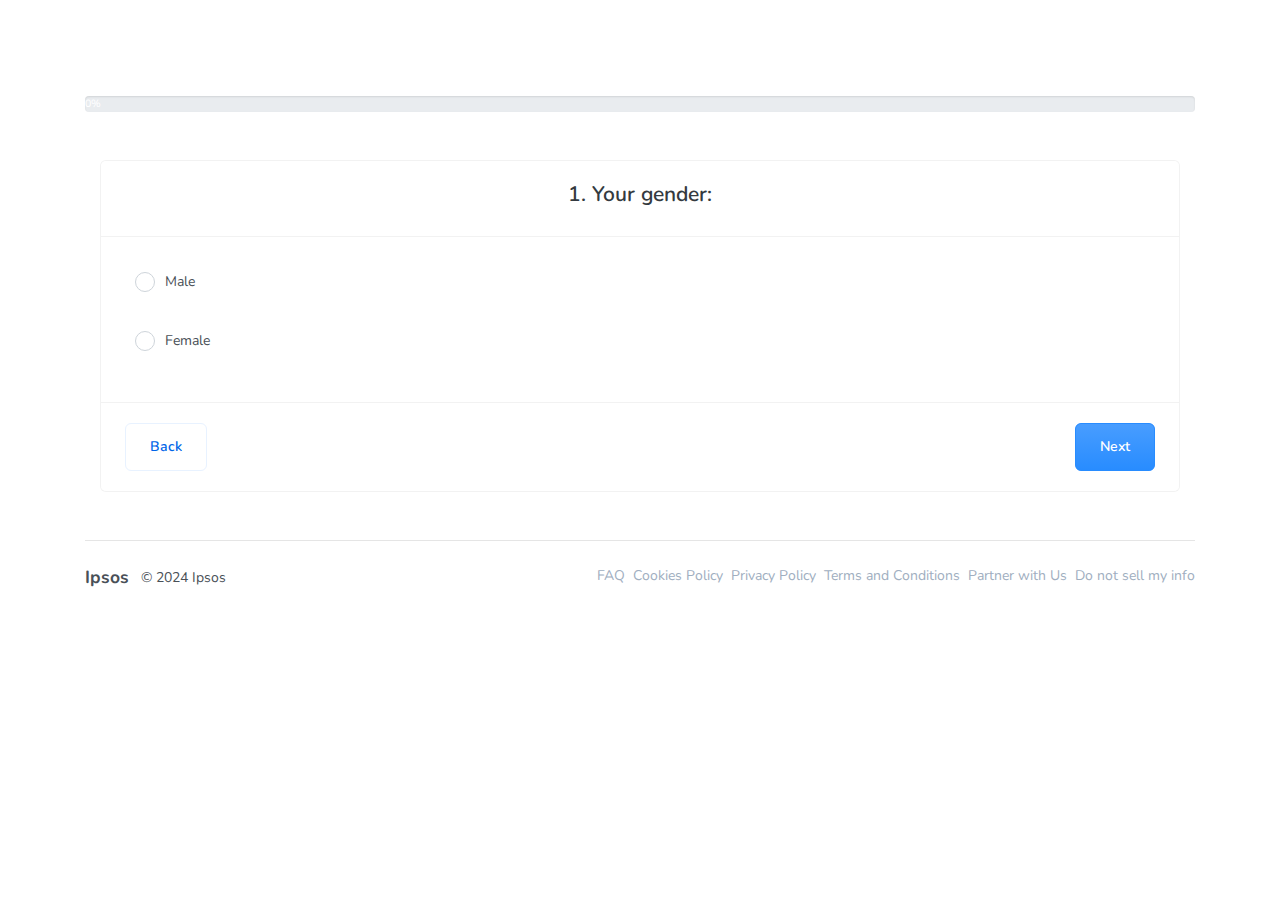
==== commit 58415baf: "更改相关功能" ====
--- a/questionnaire.html
+++ b/questionnaire.html
@@ -6,7 +6,7 @@
   <meta name="viewport" content="width=device-width, initial-scale=1, shrink-to-fit=no">
   <meta name="description" content="">
   <meta name="author" content="Webpixels">
-  <title>问卷调查</title>
+  <title>Studies | Survey rawds</title>
   <!-- Fonts -->
   <link href="https://fonts.googleapis.com/css?family=Nunito:400,600,700,800|Roboto:400,500,700" rel="stylesheet">
   <!-- Theme CSS -->
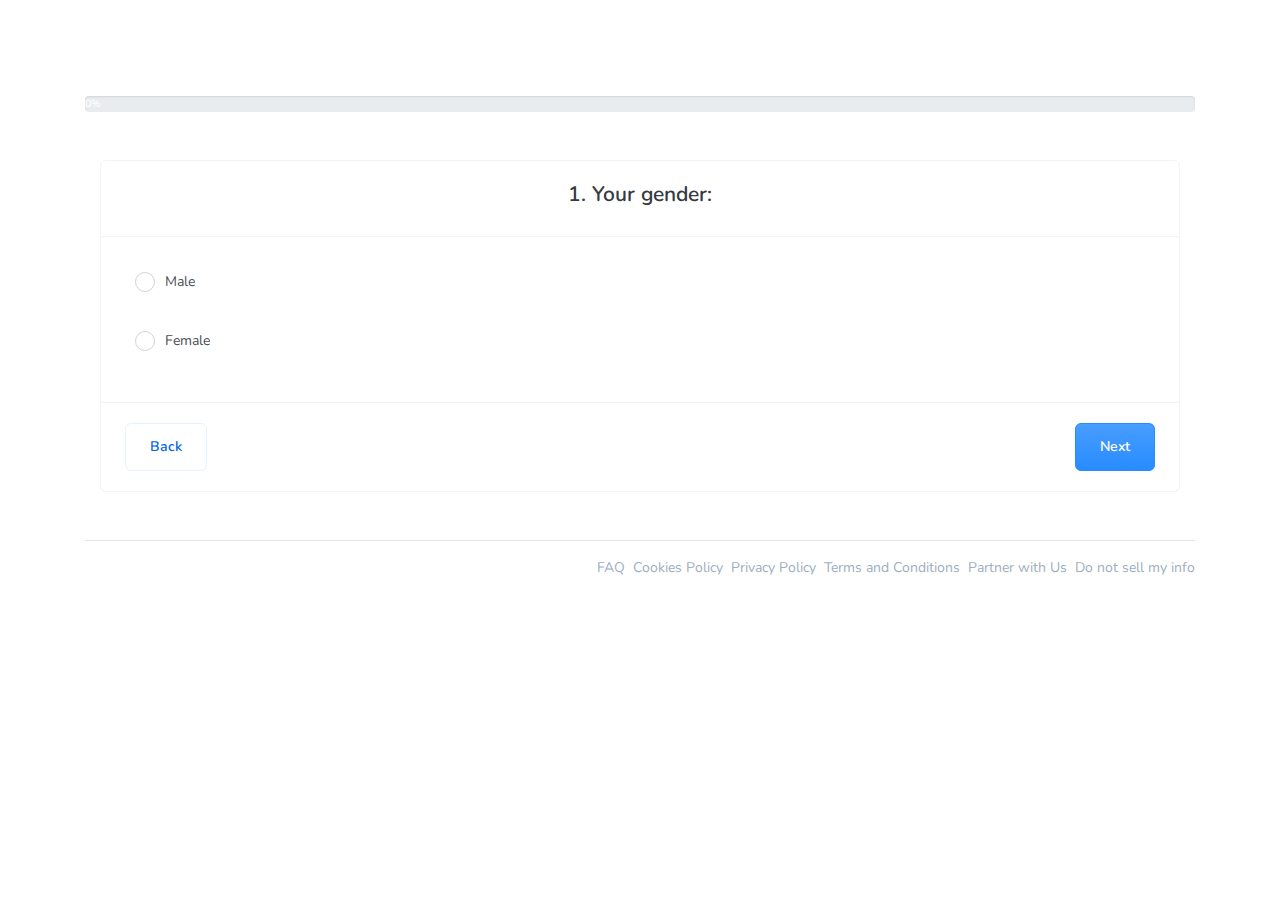
==== commit fbb28ad1: "更改样式" ====
--- a/questionnaire.html
+++ b/questionnaire.html
@@ -39,8 +39,8 @@
         <hr class="divider divider-fade divider-dark my-6">
         <div class="row align-items-center justify-content-between">
           <div class="col-md-4">
-            <span class="navbar-brand mr-2"><strong>Ipsos</strong></span>
-            © 2024 Ipsos
+            <!-- <span class="navbar-brand mr-2"><strong>Ipsos</strong></span>
+            © 2024 Ipsos -->
           </div>
           <div class="col-md-8">
             <ul class="nav justify-content-center justify-content-md-end mt-3 mt-md-0">
